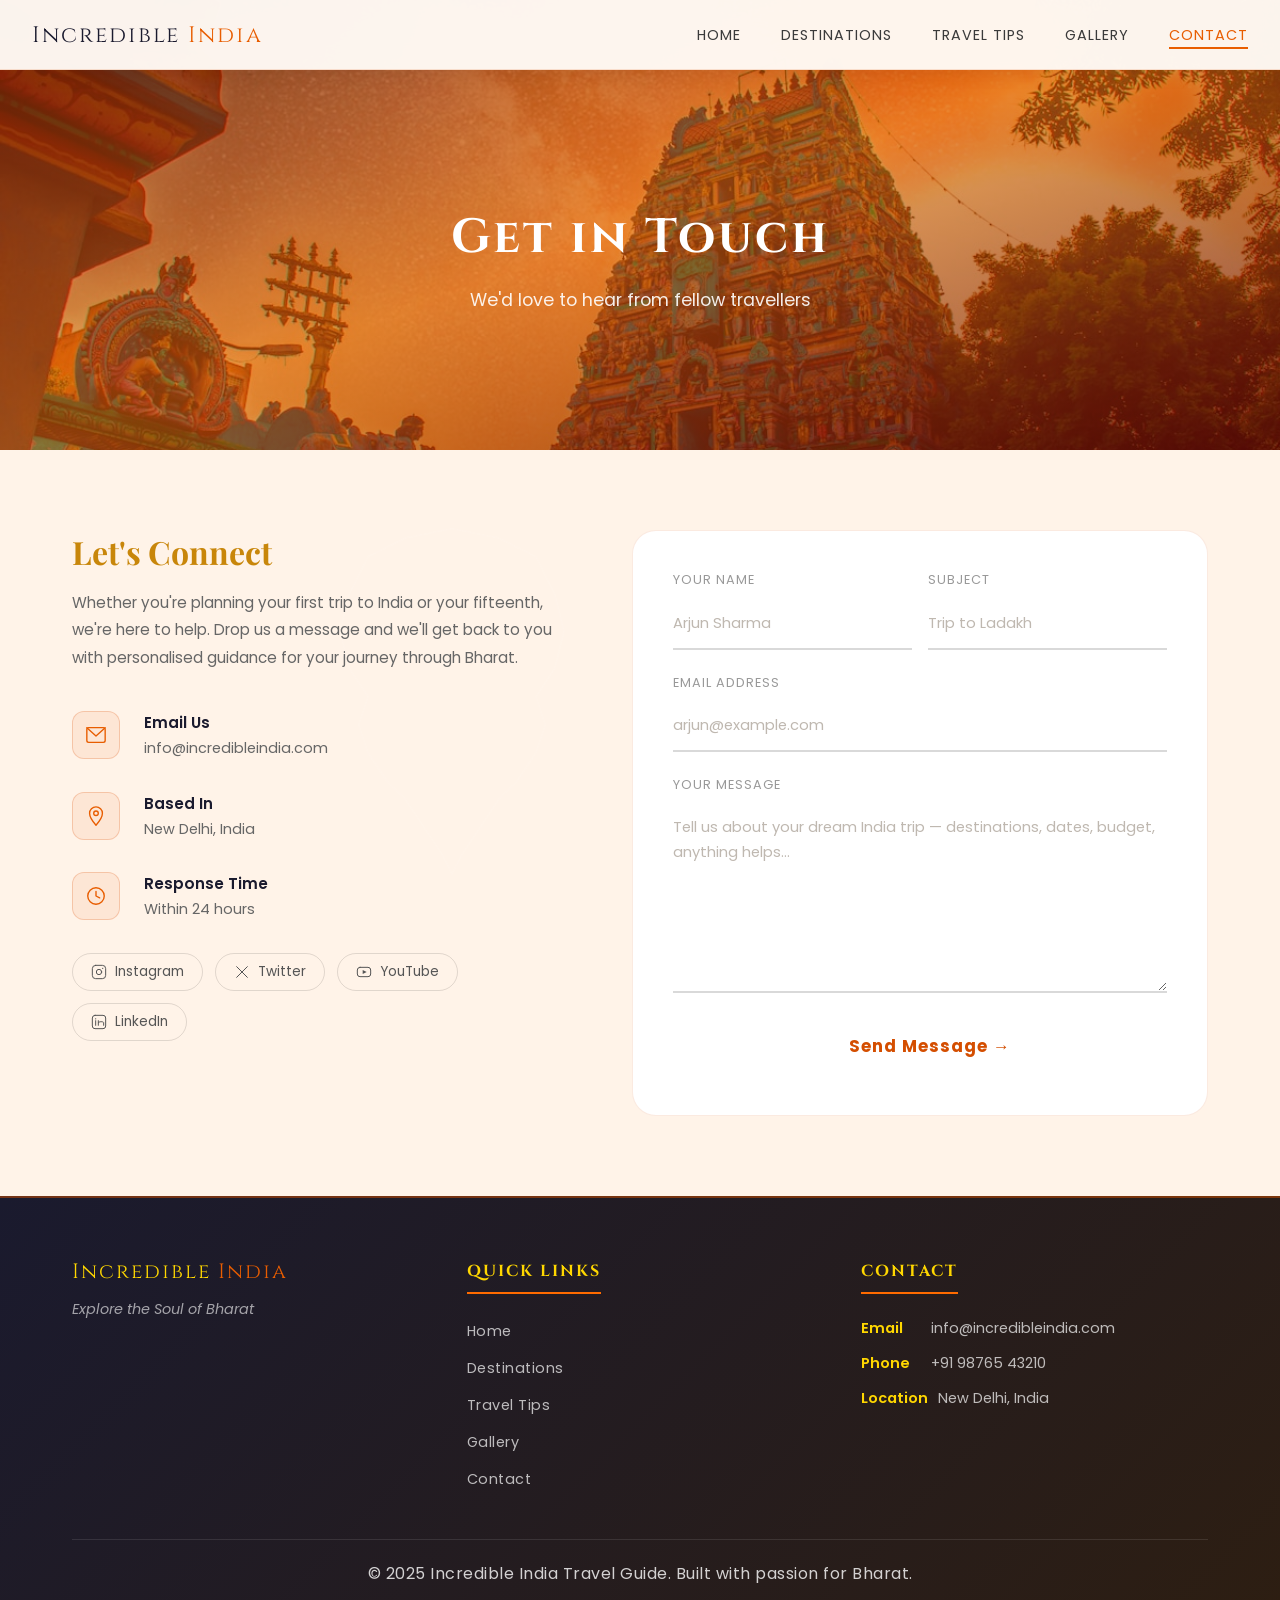
==== contact.html @ 0c3a96b6 "Incredible India travel portal — initial commit" ====
<!DOCTYPE html>
<html lang="en">
<head>
  <meta charset="UTF-8">
  <meta name="viewport" content="width=device-width, initial-scale=1.0">
  <title>Contact — Incredible India Travel Guide</title>
  <meta name="description" content="Contact us to plan your India trip.">
  <link rel="stylesheet" href="css/style.css">
</head>
<body>

<nav class="navbar">
  <div class="logo">Incredible <span class="logo-accent">India</span></div>
  <ul class="nav-links" id="nav-links">
    <li><a href="index.html">Home</a></li>
    <li><a href="destinations.html">Destinations</a></li>
    <li><a href="travel-tips.html">Travel Tips</a></li>
    <li><a href="gallery.html">Gallery</a></li>
    <li><a href="contact.html">Contact</a></li>
  </ul>
  <div class="burger" id="burger-btn">
    <span></span><span></span><span></span>
  </div>
</nav>

<section class="page-hero">
  <div class="hero-bg"></div>
  <div class="page-hero-content">
    <h1>Get in Touch</h1>
    <p>We'd love to hear from fellow travellers</p>
  </div>
</section>

<section class="contact-section">
  <div class="container">
    <div class="contact-grid">

      <div class="contact-info">

        <svg class="india-map-bg" viewBox="0 0 300 400" xmlns="http://www.w3.org/2000/svg">
          <path d="M150,20 L200,30 L240,50 L260,90 L270,130 L260,170 L240,200
                   L250,230 L240,260 L220,290 L200,310 L180,340 L160,370
                   L150,390 L140,370 L120,340 L100,310 L80,290 L60,260
                   L50,230 L60,200 L40,170 L30,130 L40,90 L60,50 L100,30 Z"
                fill="none" stroke="white" stroke-width="1.5" stroke-linejoin="round"/>
        </svg>

        <h2>Let's Connect</h2>
        <p class="contact-intro">
          Whether you're planning your first trip to India or your fifteenth,
          we're here to help. Drop us a message and we'll get back to you
          with personalised guidance for your journey through Bharat.
        </p>

        <div class="info-block">
          <div class="info-icon">
            <svg viewBox="0 0 24 24" xmlns="http://www.w3.org/2000/svg" aria-hidden="true">
              <rect x="2" y="4" width="20" height="16" rx="2"/>
              <polyline points="2,4 12,13 22,4"/>
            </svg>
          </div>
          <div>
            <h4>Email Us</h4>
            <p>info@incredibleindia.com</p>
          </div>
        </div>

        <div class="info-block">
          <div class="info-icon">
            <svg viewBox="0 0 24 24" xmlns="http://www.w3.org/2000/svg" aria-hidden="true">
              <path d="M12 2C8.13 2 5 5.13 5 9c0 5.25 7 13 7 13s7-7.75 7-13c0-3.87-3.13-7-7-7z"/>
              <circle cx="12" cy="9" r="2.5"/>
            </svg>
          </div>
          <div>
            <h4>Based In</h4>
            <p>New Delhi, India</p>
          </div>
        </div>

        <div class="info-block">
          <div class="info-icon">
            <svg viewBox="0 0 24 24" xmlns="http://www.w3.org/2000/svg" aria-hidden="true">
              <circle cx="12" cy="12" r="9"/>
              <polyline points="12,7 12,12 16,14"/>
            </svg>
          </div>
          <div>
            <h4>Response Time</h4>
            <p>Within 24 hours</p>
          </div>
        </div>

        <div class="social-row">
          <a href="#" class="social-pill" aria-label="Instagram">
            <svg viewBox="0 0 24 24" xmlns="http://www.w3.org/2000/svg" width="16" height="16">
              <rect x="2" y="2" width="20" height="20" rx="5" ry="5"/>
              <circle cx="12" cy="12" r="4"/>
              <circle cx="17.5" cy="6.5" r="1" fill="currentColor" stroke="none"/>
            </svg>
            Instagram
          </a>
          <a href="#" class="social-pill" aria-label="Twitter">
            <svg viewBox="0 0 24 24" xmlns="http://www.w3.org/2000/svg" width="16" height="16">
              <path d="M4 4l16 16M20 4L4 20"/>
            </svg>
            Twitter
          </a>
          <a href="#" class="social-pill" aria-label="YouTube">
            <svg viewBox="0 0 24 24" xmlns="http://www.w3.org/2000/svg" width="16" height="16">
              <rect x="2" y="5" width="20" height="14" rx="4"/>
              <polygon points="10,9 16,12 10,15" fill="currentColor" stroke="none"/>
            </svg>
            YouTube
          </a>
          <a href="#" class="social-pill" aria-label="LinkedIn">
            <svg viewBox="0 0 24 24" xmlns="http://www.w3.org/2000/svg" width="16" height="16">
              <rect x="2" y="2" width="20" height="20" rx="4"/>
              <line x1="7" y1="10" x2="7" y2="17"/>
              <line x1="7" y1="7" x2="7" y2="7.5"/>
              <path d="M11 10v7M11 13c0-2 8-2 8 0v4"/>
            </svg>
            LinkedIn
          </a>
        </div>
      </div>

      <div class="contact-form-wrap">
        <form id="contact-form">

          <div class="form-row">
            <div class="form-group">
              <label for="name">Your Name</label>
              <input type="text" id="name" name="name" placeholder="Arjun Sharma">
            </div>
            <div class="form-group">
              <label for="subject">Subject</label>
              <input type="text" id="subject" name="subject" placeholder="Trip to Ladakh">
            </div>
          </div>

          <div class="form-group">
            <label for="email">Email Address</label>
            <input type="email" id="email" name="email" placeholder="arjun@example.com">
          </div>

          <div class="form-group">
            <label for="message">Your Message</label>
            <textarea id="message" name="message" rows="6"
              placeholder="Tell us about your dream India trip — destinations, dates, budget, anything helps..."></textarea>
          </div>

          <button type="submit" class="btn btn-primary btn-submit" id="submit-btn">
            Send Message →
          </button>

          <div class="form-success" id="form-success">
            Your message has been sent! We'll reply within 24 hours.
          </div>
          <div class="form-error" id="form-error">
            Please fill all fields with valid information.
          </div>

        </form>
      </div>

    </div>
  </div>
</section>

<footer class="footer">
  <div class="container">
    <div class="footer-grid">
      <div class="footer-col">
        <div class="footer-logo">Incredible <span class="logo-accent">India</span></div>
        <p class="footer-tagline">Explore the Soul of Bharat</p>
        <div class="social-icons">
          <a href="#" aria-label="Facebook"></a>
          <a href="#" aria-label="Instagram"></a>
          <a href="#" aria-label="Twitter"></a>
        </div>
      </div>
      <div class="footer-col">
        <h4>Quick Links</h4>
        <ul class="footer-links">
          <li><a href="index.html">Home</a></li>
          <li><a href="destinations.html">Destinations</a></li>
          <li><a href="travel-tips.html">Travel Tips</a></li>
          <li><a href="gallery.html">Gallery</a></li>
          <li><a href="contact.html">Contact</a></li>
        </ul>
      </div>
      <div class="footer-col">
        <h4>Contact</h4>
        <div class="contact-item"><span class="contact-label">Email</span><span>info@incredibleindia.com</span></div>
        <div class="contact-item"><span class="contact-label">Phone</span><span>+91 98765 43210</span></div>
        <div class="contact-item"><span class="contact-label">Location</span><span>New Delhi, India</span></div>
      </div>
    </div>
    <div class="footer-bottom">
      <p>© 2025 Incredible India Travel Guide. Built with passion for Bharat.</p>
    </div>
  </div>
</footer>

<script src="js/script.js"></script>
</body>
</html>
---- css/style.css ----
﻿@import url('https://fonts.googleapis.com/css2?family=Cinzel:wght@400;600;700;900&family=Playfair+Display:ital,wght@0,400;0,600;0,700;1,400;1,600&family=Poppins:ital,wght@0,300;0,400;0,500;0,600;0,700;1,300;1,400&display=swap');

:root {
  --saffron: #FF6B00;
  --deep-saffron: #E55A00;
  --india-green: #138808;
  --navy: #000080;
  --gold: #FFD700;
  --cream: #FFF8F0;
  --charcoal: #1a1a2e;
  --glass: rgba(255, 255, 255, 0.08);
  --shadow: 0 8px 32px rgba(0, 0, 0, 0.3);
  --transition: all 0.4s cubic-bezier(0.175, 0.885, 0.32, 1.275);
}

*,
*::before,
*::after {
  margin: 0;
  padding: 0;
  box-sizing: border-box;
}

body {
  background-color: var(--charcoal);
  color: var(--cream);
  font-family: 'Poppins', sans-serif;
}

h1 {
  font-family: 'Cinzel', serif;
  font-size: 3.5rem;
  color: var(--gold);
  letter-spacing: 3px;
}

h2 {
  font-family: 'Playfair Display', serif;
  font-size: 2.5rem;
  color: var(--cream);
}

h3 {
  font-family: 'Poppins', sans-serif;
  font-size: 1.5rem;
  color: var(--saffron);
}

p {
  font-family: 'Poppins', sans-serif;
  font-size: 1rem;
  line-height: 1.8;
  color: rgba(255, 255, 255, 0.8);
}

a {
  text-decoration: none;
  color: inherit;
}

.container {
  max-width: 1200px;
  margin: 0 auto;
  padding: 0 2rem;
}

.section-padding {
  padding: 80px 0;
}

.text-center {
  text-align: center;
}

.text-gold {
  color: var(--gold);
}

.text-saffron {
  color: var(--saffron);
}

.navbar {
  position: fixed;
  top: 0;
  width: 100%;
  z-index: 1000;
  height: 70px;
  display: flex;
  justify-content: space-between;
  align-items: center;
  padding: 0 2rem;
  background: rgba(10, 10, 30, 0.95);
  backdrop-filter: blur(20px);
  -webkit-backdrop-filter: blur(20px);
  border-bottom: 1px solid rgba(255, 215, 0, 0.2);
}

.logo {
  font-family: 'Cinzel', serif;
  font-size: 1.4rem;
  color: var(--gold);
  cursor: pointer;
  user-select: none;
  letter-spacing: 2px;
}

.logo-accent {
  color: var(--saffron);
}

.nav-links {
  display: flex;
  gap: 2.5rem;
  list-style: none;
}

.nav-links a {
  font-family: 'Poppins', sans-serif;
  font-size: 0.9rem;
  letter-spacing: 1px;
  text-transform: uppercase;
  color: var(--cream);
  position: relative;
  padding-bottom: 4px;
  transition: var(--transition);
}

.nav-links a::after {
  content: '';
  position: absolute;
  bottom: 0;
  left: 0;
  width: 0;
  height: 2px;
  background: var(--saffron);
  transition: width 0.3s ease;
}

.nav-links a:hover {
  color: var(--saffron);
}

.nav-links a:hover::after {
  width: 100%;
}

.burger {
  display: none;
  flex-direction: column;
  cursor: pointer;
}

.burger span {
  display: block;
  width: 25px;
  height: 2px;
  background: var(--cream);
  margin: 5px 0;
  transition: 0.3s ease;
  border-radius: 2px;
}

@media (max-width: 768px) {
  .burger {
    display: flex;
  }

  .nav-links {
    position: fixed;
    top: 70px;
    left: 0;
    width: 100%;
    flex-direction: column;
    align-items: center;
    gap: 0;
    background: rgba(10, 10, 30, 0.98);
    backdrop-filter: blur(20px);
    -webkit-backdrop-filter: blur(20px);
    max-height: 0;
    overflow: hidden;
    transition: max-height 0.4s ease;
  }

  .nav-links.open {
    max-height: 400px;
  }

  .nav-links li {
    width: 100%;
    text-align: center;
  }

  .nav-links a {
    display: block;
    padding: 1rem 2rem;
    border-bottom: 1px solid rgba(255, 215, 0, 0.1);
  }

  .nav-links a::after {
    display: none;
  }

.burger.active span:nth-child(1) {
    transform: translateY(7px) rotate(45deg);
  }

  .burger.active span:nth-child(2) {
    opacity: 0;
  }

  .burger.active span:nth-child(3) {
    transform: translateY(-7px) rotate(-45deg);
  }
}

.footer {
  background: linear-gradient(135deg, #0a0a1e 0%, #1a1a2e 100%);
  border-top: 2px solid rgba(255, 215, 0, 0.3);
  padding: 60px 0 20px;
}

.footer-grid {
  display: grid;
  grid-template-columns: repeat(3, 1fr);
  gap: 3rem;
  margin-bottom: 3rem;
}

.footer-col h4 {
  font-family: 'Cinzel', serif;
  font-size: 1rem;
  color: var(--gold);
  letter-spacing: 2px;
  text-transform: uppercase;
  margin-bottom: 1.5rem;
  position: relative;
  padding-bottom: 0.75rem;
  display: inline-block;
}

.footer-col h4::after {
  content: '';
  position: absolute;
  bottom: 0;
  left: 0;
  width: 100%;
  height: 2px;
  background: var(--saffron);
}

.footer-logo {
  font-family: 'Cinzel', serif;
  font-size: 1.3rem;
  color: var(--gold);
  letter-spacing: 2px;
  margin-bottom: 0.75rem;
}

.footer-logo .logo-accent {
  color: var(--saffron);
}

.footer-tagline {
  font-size: 0.9rem;
  color: rgba(255, 255, 255, 0.6);
  font-style: italic;
  margin-bottom: 1.5rem;
  line-height: 1.6;
}

.social-icons {
  display: flex;
  align-items: center;
  gap: 0;
}

.social-icons a {
  font-size: 2rem;
  color: var(--cream);
  margin-right: 1rem;
  display: inline-block;
  transition: var(--transition);
  line-height: 1;
}

.social-icons a:hover {
  color: var(--saffron);
  transform: scale(1.2);
}

.footer-links {
  list-style: none;
  display: flex;
  flex-direction: column;
  gap: 0.75rem;
}

.footer-links a {
  font-size: 0.9rem;
  color: rgba(255, 255, 255, 0.7);
  letter-spacing: 0.5px;
  transition: color 0.3s ease, padding-left 0.3s ease;
  display: inline-block;
}

.footer-links a:hover {
  color: var(--saffron);
  padding-left: 6px;
}

.contact-item {
  display: flex;
  align-items: flex-start;
  gap: 0.6rem;
  margin-bottom: 0.85rem;
  font-size: 0.9rem;
  color: rgba(255, 255, 255, 0.7);
  line-height: 1.5;
}

.contact-label {
  font-weight: 600;
  color: var(--gold);
  min-width: 60px;
  flex-shrink: 0;
}

.footer-bottom {
  border-top: 1px solid rgba(255, 255, 255, 0.1);
  padding-top: 20px;
  text-align: center;
  color: rgba(255, 255, 255, 0.5);
  font-size: 0.85rem;
  letter-spacing: 0.5px;
}

@media (max-width: 768px) {
  .footer-grid {
    grid-template-columns: 1fr;
    gap: 2rem;
  }

  .footer-col h4::after {
    width: 40px;
  }
}

.hero {
  height: 100vh;
  position: relative;
  overflow: hidden;
  display: flex;
  align-items: center;
  justify-content: center;
}

.hero-bg {
  position: absolute;
  inset: 0;
  background: linear-gradient(-45deg, #0f0c29, #302b63, #1a0a00, #24243e);
  background-size: 400% 400%;
  animation: gradientShift 15s ease infinite;
}

@keyframes gradientShift {
  0%   { background-position: 0% 50%; }
  50%  { background-position: 100% 50%; }
  100% { background-position: 0% 50%; }
}

.particles-container {
  position: absolute;
  inset: 0;
  pointer-events: none;
}

.particle {
  position: absolute;
  width: 2px;
  height: 2px;
  background: var(--gold);
  border-radius: 50%;
  opacity: 0.6;
  animation: floatParticle 6s ease-in-out infinite;
}

@keyframes floatParticle {
  0%,  100% { transform: translateY(0);     opacity: 0.6; }
  50%        { transform: translateY(-30px); opacity: 1;   }
}

.particle:nth-child(1)  { top: 8%;  left: 12%;  animation-delay: 0s;    }
.particle:nth-child(2)  { top: 15%; left: 78%;  animation-delay: 0.25s; }
.particle:nth-child(3)  { top: 22%; left: 34%;  animation-delay: 0.5s;  }
.particle:nth-child(4)  { top: 30%; left: 91%;  animation-delay: 0.75s; }
.particle:nth-child(5)  { top: 38%; left: 55%;  animation-delay: 1s;    }
.particle:nth-child(6)  { top: 45%; left: 5%;   animation-delay: 1.25s; }
.particle:nth-child(7)  { top: 52%; left: 67%;  animation-delay: 1.5s;  }
.particle:nth-child(8)  { top: 60%; left: 23%;  animation-delay: 1.75s; }
.particle:nth-child(9)  { top: 68%; left: 84%;  animation-delay: 2s;    }
.particle:nth-child(10) { top: 75%; left: 42%;  animation-delay: 2.25s; }
.particle:nth-child(11) { top: 83%; left: 9%;   animation-delay: 2.5s;  }
.particle:nth-child(12) { top: 90%; left: 60%;  animation-delay: 2.75s; }
.particle:nth-child(13) { top: 5%;  left: 47%;  animation-delay: 3s;    }
.particle:nth-child(14) { top: 18%; left: 95%;  animation-delay: 3.25s; }
.particle:nth-child(15) { top: 28%; left: 17%;  animation-delay: 3.5s;  }
.particle:nth-child(16) { top: 40%; left: 73%;  animation-delay: 3.75s; }
.particle:nth-child(17) { top: 55%; left: 38%;  animation-delay: 4s;    }
.particle:nth-child(18) { top: 63%; left: 2%;   animation-delay: 4.25s; }
.particle:nth-child(19) { top: 72%; left: 88%;  animation-delay: 4.5s;  }
.particle:nth-child(20) { top: 80%; left: 50%;  animation-delay: 4.75s; }
.particle:nth-child(21) { top: 12%; left: 62%;  animation-delay: 5s;    }
.particle:nth-child(22) { top: 35%; left: 28%;  animation-delay: 5.25s; }
.particle:nth-child(23) { top: 48%; left: 82%;  animation-delay: 5.5s;  }
.particle:nth-child(24) { top: 87%; left: 31%;  animation-delay: 5.75s; }
.particle:nth-child(25) { top: 95%; left: 76%;  animation-delay: 6s;    }

.chakra-bg {
  position: absolute;
  right: -50px;
  top: 50%;
  transform: translateY(-50%);
  animation: spin 30s linear infinite;
  pointer-events: none;
}

@keyframes spin {
  from { transform: translateY(-50%) rotate(0deg);   }
  to   { transform: translateY(-50%) rotate(360deg); }
}

.hero-content {
  position: relative;
  z-index: 2;
  text-align: center;
  max-width: 800px;
  padding: 0 1.5rem;
}

.hero-label {
  display: inline-block;
  background: rgba(255, 107, 0, 0.2);
  border: 1px solid var(--saffron);
  color: var(--saffron);
  padding: 6px 20px;
  border-radius: 50px;
  font-size: 0.85rem;
  letter-spacing: 3px;
  text-transform: uppercase;
  margin-bottom: 1.5rem;
}

.hero-content h1 {
  font-size: 4.5rem;
  font-family: 'Cinzel', serif;
  line-height: 1.2;
  margin-bottom: 1.5rem;
  color: var(--gold);
}

.hero-content h1 span {
  color: var(--saffron);
  text-shadow: 0 0 30px rgba(255, 107, 0, 0.5);
}

.hero-content p {
  font-size: 1.2rem;
  color: rgba(255, 255, 255, 0.8);
  max-width: 550px;
  margin: 0 auto 2.5rem;
  line-height: 1.8;
}

.btn {
  display: inline-block;
  padding: 14px 36px;
  border-radius: 50px;
  font-size: 1rem;
  font-family: 'Poppins', sans-serif;
  font-weight: 600;
  letter-spacing: 1px;
  transition: var(--transition);
  cursor: pointer;
  text-decoration: none;
  margin: 0 10px;
}

.btn-primary {
  background: linear-gradient(135deg, #FF6B00, #E55A00);
  color: #fff;
  border: none;
}

.btn-primary:hover {
  transform: translateY(-3px);
  box-shadow: 0 15px 40px rgba(255, 107, 0, 0.4);
  color: #fff;
}

.btn-outline {
  background: transparent;
  color: var(--gold);
  border: 2px solid var(--gold);
}

.btn-outline:hover {
  background: var(--gold);
  color: var(--charcoal);
  transform: translateY(-3px);
}

.hero-stats {
  display: flex;
  gap: 3rem;
  justify-content: center;
  margin-top: 3rem;
  padding-top: 2rem;
  border-top: 1px solid rgba(255, 255, 255, 0.15);
}

.stat-item {
  text-align: center;
}

.stat-number {
  font-size: 2rem;
  font-family: 'Cinzel', serif;
  color: var(--gold);
  display: block;
  line-height: 1;
  margin-bottom: 0.4rem;
}

.stat-label {
  font-size: 0.8rem;
  text-transform: uppercase;
  letter-spacing: 2px;
  color: rgba(255, 255, 255, 0.6);
}

@media (max-width: 768px) {
  .hero-content h1 {
    font-size: 2.8rem;
  }

  .hero-content p {
    font-size: 1rem;
  }

  .hero-stats {
    gap: 1.5rem;
  }

  .stat-number {
    font-size: 1.5rem;
  }

  .btn {
    padding: 12px 24px;
    font-size: 0.9rem;
    margin: 6px 6px;
  }

  .chakra-bg {
    right: -120px;
    opacity: 0.07;
  }
}

.destinations-preview {
  padding: 80px 0;
}

.section-header {
  text-align: center;
}

.section-tag {
  display: inline-block;
  font-size: 0.8rem;
  text-transform: uppercase;
  letter-spacing: 3px;
  color: var(--saffron);
  border-bottom: 2px solid var(--saffron);
  padding-bottom: 4px;
  margin-bottom: 1rem;
}

.section-header h2 {
  font-family: 'Playfair Display', serif;
  font-size: 3rem;
  color: var(--gold);
  margin-bottom: 1rem;
}

.section-header p {
  max-width: 500px;
  margin: 0 auto;
  color: rgba(255, 255, 255, 0.7);
  font-size: 1rem;
  line-height: 1.8;
}

.cards-grid {
  display: grid;
  grid-template-columns: repeat(auto-fit, minmax(320px, 1fr));
  gap: 2rem;
  margin-top: 4rem;
}

.dest-card {
  border-radius: 20px;
  overflow: hidden;
  background: rgba(255, 255, 255, 0.05);
  border: 1px solid rgba(255, 255, 255, 0.1);
  transition: var(--transition);
  cursor: pointer;
}

.dest-card:hover {
  transform: translateY(-12px);
}

.card-jaipur:hover   { box-shadow: 0 25px 60px rgba(168, 85, 247, 0.30); }
.card-goa:hover      { box-shadow: 0 25px 60px rgba(0, 147, 233, 0.30);  }
.card-varanasi:hover { box-shadow: 0 25px 60px rgba(248, 151, 30, 0.35); }
.card-kerala:hover   { box-shadow: 0 25px 60px rgba(17, 153, 142, 0.30); }
.card-ladakh:hover   { box-shadow: 0 25px 60px rgba(142, 84, 233, 0.30); }
.card-rishikesh:hover{ box-shadow: 0 25px 60px rgba(56, 239, 125, 0.25); }
.card-hampi:hover    { box-shadow: 0 25px 60px rgba(201, 75, 75, 0.30);  }
.card-kutch:hover    { box-shadow: 0 25px 60px rgba(201, 214, 255, 0.20);}
.card-andaman:hover  { box-shadow: 0 25px 60px rgba(0, 180, 219, 0.30);  }
.card-meghalaya:hover{ box-shadow: 0 25px 60px rgba(137, 247, 254, 0.25);}

.card-art {
  height: 220px;
  position: relative;
  overflow: hidden;
}

.card-jaipur   .card-art { background: linear-gradient(135deg, #ff9a9e, #fad0c4, #a855f7); }
.card-goa      .card-art { background: linear-gradient(135deg, #0093E9, #80D0C7, #00c6ff); }
.card-varanasi .card-art { background: linear-gradient(135deg, #f7971e, #ffd200, #e85d04); }
.card-kerala   .card-art { background: linear-gradient(135deg, #134e5e, #71b280, #11998e); }
.card-ladakh   .card-art { background: linear-gradient(135deg, #4776E6, #8E54E9, #a8edea); }
.card-rishikesh .card-art{ background: linear-gradient(135deg, #11998e, #38ef7d, #1a6b3a); }
.card-hampi    .card-art { background: linear-gradient(135deg, #c94b4b, #4b134f, #e07b39); }
.card-kutch    .card-art { background: linear-gradient(135deg, #e0e0e0, #c9d6ff, #e2e2e2); }
.card-andaman  .card-art { background: linear-gradient(135deg, #00b4db, #0083b0, #48c6ef); }
.card-meghalaya .card-art{ background: linear-gradient(135deg, #4ca1af, #2c3e50, #89f7fe); }

.card-art::before {
  content: '';
  position: absolute;
  bottom: 0;
  left: 0;
  right: 0;
  height: 60px;
  background: rgba(10, 10, 30, 1);
  clip-path: polygon(
    0 60%, 15% 30%, 30% 50%, 45% 20%,
    60% 45%, 75% 15%, 90% 40%, 100% 20%,
    100% 100%, 0 100%
  );
}

.card-info {
  padding: 1.5rem;
}

.card-info h3 {
  font-family: 'Poppins', sans-serif;
  font-size: 1.3rem;
  font-weight: 700;
  color: var(--cream);
  margin-bottom: 0.5rem;
}

.card-info p {
  font-size: 0.9rem;
  color: rgba(255, 255, 255, 0.65);
  line-height: 1.6;
  margin-bottom: 1rem;
}

.card-link {
  color: var(--saffron);
  font-size: 0.9rem;
  font-weight: 600;
  letter-spacing: 1px;
  display: inline-flex;
  align-items: center;
  gap: 5px;
  transition: gap 0.3s ease;
}

.card-link span {
  display: inline-block;
  transition: transform 0.3s ease;
}

.card-link:hover span {
  transform: translateX(5px);
}

.card-link:hover {
  color: var(--gold);
}

@media (max-width: 768px) {
  .section-header h2 {
    font-size: 2.2rem;
  }

  .cards-grid {
    grid-template-columns: 1fr;
  }
}

.quote-section {
  padding: 80px 0;
  background: linear-gradient(135deg, rgba(255, 107, 0, 0.1), rgba(0, 0, 0, 0));
  border-left: 4px solid var(--saffron);
}

.quote-section blockquote {
  font-family: 'Playfair Display', serif;
  font-style: italic;
  font-size: 2rem;
  color: var(--cream);
  max-width: 750px;
  margin: 0 auto;
  line-height: 1.7;
  text-align: center;
}

.quote-section cite {
  display: block;
  margin-top: 1.5rem;
  color: var(--gold);
  font-size: 1rem;
  letter-spacing: 2px;
  font-style: normal;
  text-align: center;
}

@media (max-width: 768px) {
  .quote-section blockquote {
    font-size: 1.4rem;
  }
}

.page-hero {
  height: 50vh;
  position: relative;
  overflow: hidden;
  display: flex;
  align-items: center;
  justify-content: center;
  text-align: center;
  padding-top: 70px;
}

.page-hero-content {
  position: relative;
  z-index: 2;
  padding: 0 1.5rem;
}

.page-hero h1 {
  font-family: 'Cinzel', serif;
  font-size: 3rem;
  color: var(--gold);
  letter-spacing: 3px;
  margin-bottom: 0;
}

.page-hero p {
  font-size: 1.1rem;
  color: rgba(255, 255, 255, 0.75);
  margin-top: 1rem;
  line-height: 1.7;
}

.destinations-main {
  padding: 80px 0;
}

.dest-block {
  display: grid;
  grid-template-columns: 1fr 1fr;
  gap: 4rem;
  align-items: center;
  margin-bottom: 6rem;
  padding-bottom: 6rem;
  border-bottom: 1px solid rgba(255, 255, 255, 0.08);
}

.dest-block:last-child {
  border-bottom: none;
  margin-bottom: 0;
}

.dest-block--reverse {
  direction: rtl;
}

.dest-block--reverse > * {
  direction: ltr;
}

.dest-visual {
  height: 450px;
  border-radius: 20px;
  overflow: hidden;
  position: relative;
  display: flex;
  align-items: center;
  justify-content: center;
  box-shadow: var(--shadow);
}

.dest-visual.card-jaipur    { background: linear-gradient(135deg, #ff9a9e, #fad0c4, #a855f7); }
.dest-visual.card-goa       { background: linear-gradient(135deg, #0093E9, #80D0C7, #00c6ff); }
.dest-visual.card-varanasi  { background: linear-gradient(135deg, #f7971e, #ffd200, #e85d04); }
.dest-visual.card-kerala    { background: linear-gradient(135deg, #134e5e, #71b280, #11998e); }
.dest-visual.card-ladakh    { background: linear-gradient(135deg, #4776E6, #8E54E9, #a8edea); }
.dest-visual.card-rishikesh { background: linear-gradient(135deg, #11998e, #38ef7d, #1a6b3a); }
.dest-visual.card-hampi     { background: linear-gradient(135deg, #c94b4b, #4b134f, #e07b39); }
.dest-visual.card-kutch     { background: linear-gradient(135deg, #e0e0e0, #c9d6ff, #e2e2e2); }
.dest-visual.card-andaman   { background: linear-gradient(135deg, #00b4db, #0083b0, #48c6ef); }
.dest-visual.card-meghalaya { background: linear-gradient(135deg, #4ca1af, #2c3e50, #89f7fe); }

.dest-visual-inner {
  text-align: center;
  z-index: 2;
  position: relative;
}

.dest-icon {
  font-size: 5rem;
  line-height: 1;
  filter: drop-shadow(0 4px 20px rgba(0,0,0,0.4));
}

.dest-city-name {
  font-family: 'Cinzel', serif;
  font-size: 4rem;
  color: rgba(255, 255, 255, 0.15);
  letter-spacing: 8px;
  position: absolute;
  bottom: 2rem;
  left: 0;
  right: 0;
  text-align: center;
  pointer-events: none;
  line-height: 1;
}

.dest-details {
  padding: 1rem 0;
}

.dest-tag {
  display: inline-block;
  font-size: 0.75rem;
  text-transform: uppercase;
  letter-spacing: 2px;
  color: var(--saffron);
  border: 1px solid var(--saffron);
  padding: 3px 12px;
  border-radius: 50px;
  margin-bottom: 0.75rem;
}

.dest-details h2 {
  font-family: 'Playfair Display', serif;
  font-size: 2.5rem;
  color: var(--gold);
  margin-bottom: 0.25rem;
  line-height: 1.2;
}

.dest-tagline {
  font-family: 'Cinzel', serif;
  font-size: 1.2rem;
  color: rgba(255, 255, 255, 0.6);
  margin-bottom: 2rem;
  letter-spacing: 1px;
}

.dest-meta {
  display: flex;
  gap: 2rem;
  margin-bottom: 2rem;
  padding: 1.5rem;
  background: var(--glass);
  border-radius: 12px;
  border: 1px solid rgba(255, 255, 255, 0.1);
  backdrop-filter: blur(10px);
}

.meta-item {
  display: flex;
  gap: 1rem;
  align-items: center;
}

.meta-icon {
  font-size: 1.5rem;
  line-height: 1;
  flex-shrink: 0;
}

.meta-item strong {
  color: var(--gold);
  display: block;
  font-size: 0.85rem;
  letter-spacing: 1px;
  text-transform: uppercase;
  margin-bottom: 2px;
}

.meta-item div {
  font-size: 0.9rem;
  color: rgba(255, 255, 255, 0.75);
  line-height: 1.5;
}

.dest-attractions,
.dest-food {
  margin-bottom: 1.5rem;
}

.dest-attractions h4,
.dest-food h4 {
  color: var(--saffron);
  font-size: 0.85rem;
  letter-spacing: 2px;
  text-transform: uppercase;
  margin-bottom: 1rem;
  font-family: 'Poppins', sans-serif;
  font-weight: 600;
}

.dest-attractions ul {
  padding-left: 1.2rem;
  list-style: disc;
}

.dest-attractions li {
  color: rgba(255, 255, 255, 0.75);
  margin-bottom: 0.5rem;
  line-height: 1.6;
  font-size: 0.95rem;
}

.food-tags {
  display: flex;
  flex-wrap: wrap;
  gap: 0.5rem;
}

.food-tags span {
  background: rgba(255, 107, 0, 0.15);
  border: 1px solid rgba(255, 107, 0, 0.4);
  color: var(--saffron);
  padding: 4px 14px;
  border-radius: 50px;
  font-size: 0.85rem;
  font-family: 'Poppins', sans-serif;
  transition: background 0.3s ease;
}

.food-tags span:hover {
  background: rgba(255, 107, 0, 0.3);
}

.dest-story {
  margin-top: 1.5rem;
  font-style: italic;
  color: rgba(255, 255, 255, 0.7);
  line-height: 1.8;
  border-left: 3px solid var(--gold);
  padding-left: 1rem;
  font-size: 0.95rem;
}

@media (max-width: 900px) {
  .dest-block,
  .dest-block--reverse {
    grid-template-columns: 1fr;
    direction: ltr;
    gap: 2rem;
    margin-bottom: 4rem;
    padding-bottom: 4rem;
  }

  .dest-visual {
    height: 300px;
  }

  .dest-city-name {
    font-size: 2.5rem;
  }

  .dest-details h2 {
    font-size: 2rem;
  }

  .page-hero h1 {
    font-size: 2.2rem;
  }

  .dest-meta {
    flex-direction: column;
    gap: 1rem;
  }
}

.tips-section {
  padding: 80px 0;
  background: rgba(255, 255, 255, 0.02);
}

.tips-grid {
  display: grid;
  grid-template-columns: repeat(auto-fit, minmax(340px, 1fr));
  gap: 2rem;
  margin-top: 4rem;
}

.tip-card {
  background: linear-gradient(
    135deg,
    rgba(255, 255, 255, 0.05) 0%,
    rgba(255, 255, 255, 0.02) 100%
  );
  border: 1px solid rgba(255, 255, 255, 0.1);
  border-radius: 20px;
  padding: 2.5rem;
  position: relative;
  overflow: hidden;
  transition: var(--transition);
}

.tip-card::before {
  content: '';
  position: absolute;
  top: -50%;
  left: -50%;
  width: 200%;
  height: 200%;
  background: radial-gradient(
    circle at center,
    rgba(255, 107, 0, 0.06) 0%,
    transparent 60%
  );
  opacity: 0;
  transition: opacity 0.4s ease;
  pointer-events: none;
}

.tip-card:hover::before {
  opacity: 1;
}

.tip-card:hover {
  transform: translateY(-6px);
  border-color: rgba(255, 107, 0, 0.3);
  box-shadow: 0 20px 60px rgba(0, 0, 0, 0.3);
}

.tip-icon-wrap {
  width: 60px;
  height: 60px;
  background: linear-gradient(
    135deg,
    rgba(255, 107, 0, 0.2),
    rgba(255, 107, 0, 0.05)
  );
  border-radius: 16px;
  display: flex;
  align-items: center;
  justify-content: center;
  margin-bottom: 1.5rem;
  border: 1px solid rgba(255, 107, 0, 0.3);
  flex-shrink: 0;
}

.tip-icon {
  width: 30px;
  height: 30px;
  stroke: var(--saffron);
  fill: none;
  stroke-width: 1.5;
  stroke-linecap: round;
  stroke-linejoin: round;
}

.tip-card h3 {
  font-family: 'Poppins', sans-serif;
  font-size: 1.2rem;
  font-weight: 700;
  color: var(--cream);
  margin-bottom: 1.2rem;
}

.tip-list {
  padding-left: 0;
  list-style: none;
}

.tip-list li {
  color: rgba(255, 255, 255, 0.72);
  font-size: 0.92rem;
  line-height: 1.7;
  padding: 0.4rem 0 0.4rem 1.2rem;
  border-bottom: 1px solid rgba(255, 255, 255, 0.05);
  position: relative;
}

.tip-list li:last-child {
  border-bottom: none;
}

.tip-list li::before {
  content: 'â€º';
  position: absolute;
  left: 0;
  color: var(--saffron);
  font-weight: bold;
  font-size: 1.1rem;
  line-height: 1.7;
}

@media (max-width: 768px) {
  .tips-grid {
    grid-template-columns: 1fr;
  }

  .tip-card {
    padding: 1.8rem;
  }
}

.gallery-section {
  padding: 80px 0;
}

.gallery-grid {
  display: grid;
  grid-template-columns: repeat(4, 1fr);
  grid-template-rows: repeat(5, 180px);
  gap: 6px;
  margin-top: 4rem;
}

.g-panel-1  { grid-column: 1/3; grid-row: 1/3; } 
.g-panel-2  { grid-column: 3/5; grid-row: 1/2; } 
.g-panel-3  { grid-column: 3/4; grid-row: 2/3; } 
.g-panel-4  { grid-column: 4/5; grid-row: 2/3; } 
.g-panel-5  { grid-column: 1/2; grid-row: 3/5; } 
.g-panel-6  { grid-column: 2/4; grid-row: 3/4; } 
.g-panel-7  { grid-column: 4/5; grid-row: 3/5; } 
.g-panel-8  { grid-column: 2/3; grid-row: 4/5; } 
.g-panel-9  { grid-column: 3/4; grid-row: 4/5; } 
.g-panel-10 { grid-column: 1/2; grid-row: 5/6; } 
.g-panel-11 { grid-column: 2/4; grid-row: 5/6; } 
.g-panel-12 { grid-column: 4/5; grid-row: 5/6; } 

.g-panel {
  position: relative;
  overflow: hidden;
  cursor: pointer;
  border-radius: 4px;
}

.g-panel:hover .g-art {
  transform: scale(1.06);
}

.g-art {
  position: absolute;
  inset: 0;
  transition: transform 0.5s ease;
}

.g-art svg {
  position: absolute;
  inset: 0;
  width: 100%;
  height: 100%;
}

.g-art-valley-flowers  { background: linear-gradient(160deg, #a18cd1 0%, #d4a8d4 50%, #fbc2eb 100%); }
.g-art-pangong         { background: linear-gradient(180deg, #1a3a6e 0%, #2b5797 45%, #5b9bd5 50%, #8ec5fc 100%); }
.g-art-varanasi-dawn   { background: linear-gradient(160deg, #e85d04 0%, #f7971e 50%, #ffd200 100%); }
.g-art-rann-moon       { background: linear-gradient(180deg, #2d2a4a 0%, #6b638a 40%, #c9c4e0 80%, #f0eef8 100%); }
.g-art-kerala-backwaters { background: linear-gradient(180deg, #134e5e 0%, #1d7a5a 50%, #11998e 100%); }
.g-art-hampi-ruins     { background: linear-gradient(160deg, #c94b4b 0%, #a0522d 50%, #e07b39 100%); }
.g-art-spiti-cold      { background: linear-gradient(180deg, #c9d6e3 0%, #8fa8c8 50%, #e8eef5 100%); }
.g-art-sundarbans      { background: linear-gradient(160deg, #0d3d1f 0%, #1a6b3a 60%, #134e5e 100%); }
.g-art-meghalaya-falls { background: linear-gradient(180deg, #4a5568 0%, #718096 40%, #1a6b5a 70%, #0d6e6e 100%); }
.g-art-andaman-sea     { background: linear-gradient(180deg, #0083b0 0%, #00b4db 40%, #48c6ef 70%, #a8edea 100%); }
.g-art-rajasthan-dunes { background: linear-gradient(160deg, #f7971e 0%, #ffd200 50%, #e8a020 100%); }
.g-art-rishikesh-river { background: linear-gradient(180deg, #1a6b3a 0%, #2d8a50 45%, #4fc3f7 55%, #b3e5fc 100%); }

.g-caption {
  position: absolute;
  bottom: 0;
  left: 0;
  right: 0;
  background: linear-gradient(to top, rgba(0,0,0,0.85) 0%, transparent 100%);
  padding: 1.5rem 1rem 1rem;
  transform: translateY(100%);
  transition: transform 0.4s ease;
}

.g-panel:hover .g-caption {
  transform: translateY(0);
}

.g-caption h4 {
  color: #fff;
  font-family: 'Poppins', sans-serif;
  font-size: 0.9rem;
  font-weight: 700;
  margin-bottom: 2px;
}

.g-caption p {
  color: rgba(255,255,255,0.75);
  font-size: 0.78rem;
  font-style: italic;
  margin: 0;
}

@media (max-width: 900px) {
  .gallery-grid {
    grid-template-columns: repeat(2, 1fr);
    grid-template-rows: repeat(8, 200px);
  }
  .g-panel-1  { grid-column: 1/3; grid-row: 1/3; }
  .g-panel-2  { grid-column: 1/2; grid-row: 3/4; }
  .g-panel-3  { grid-column: 2/3; grid-row: 3/4; }
  .g-panel-4  { grid-column: 1/2; grid-row: 4/5; }
  .g-panel-5  { grid-column: 2/3; grid-row: 4/5; }
  .g-panel-6  { grid-column: 1/3; grid-row: 5/6; }
  .g-panel-7  { grid-column: 1/2; grid-row: 6/7; }
  .g-panel-8  { grid-column: 2/3; grid-row: 6/7; }
  .g-panel-9  { grid-column: 1/2; grid-row: 7/8; }
  .g-panel-10 { grid-column: 2/3; grid-row: 7/8; }
  .g-panel-11 { grid-column: 1/3; grid-row: 8/9; }
  .g-panel-12 { grid-column: 1/3; grid-row: 9/10; }

  .gallery-grid {
    grid-template-rows: repeat(9, 180px);
  }

  .g-caption {
    transform: translateY(0);
  }
}

@media (max-width: 480px) {
  .gallery-grid {
    grid-template-columns: 1fr;
    grid-template-rows: unset;
  }
  .g-panel,
  .g-panel-1, .g-panel-2, .g-panel-3, .g-panel-4,
  .g-panel-5, .g-panel-6, .g-panel-7, .g-panel-8,
  .g-panel-9, .g-panel-10,.g-panel-11,.g-panel-12 {
    grid-column: 1/2;
    grid-row: unset;
    height: 200px;
  }
}

.contact-section {
  padding: 80px 0;
}

.contact-grid {
  display: grid;
  grid-template-columns: 1fr 1.2fr;
  gap: 5rem;
  align-items: start;
}

.contact-info {
  position: relative;
}

.india-map-bg {
  position: absolute;
  top: -20px;
  right: -40px;
  width: 280px;
  height: auto;
  opacity: 0.07;
  pointer-events: none;
  z-index: 0;
}

.contact-info h2 {
  font-family: 'Playfair Display', serif;
  font-size: 2rem;
  color: var(--gold);
  margin-bottom: 1rem;
  position: relative;
  z-index: 1;
}

.contact-intro {
  color: rgba(255, 255, 255, 0.65);
  font-size: 0.95rem;
  line-height: 1.8;
  margin-bottom: 2.5rem;
  position: relative;
  z-index: 1;
}

.info-block {
  display: flex;
  gap: 1.5rem;
  align-items: flex-start;
  margin-bottom: 2rem;
  position: relative;
  z-index: 1;
}

.info-icon {
  width: 48px;
  height: 48px;
  flex-shrink: 0;
  background: rgba(255, 107, 0, 0.1);
  border-radius: 12px;
  display: flex;
  align-items: center;
  justify-content: center;
  border: 1px solid rgba(255, 107, 0, 0.3);
}

.info-icon svg {
  width: 22px;
  height: 22px;
  stroke: var(--saffron);
  fill: none;
  stroke-width: 1.5;
  stroke-linecap: round;
  stroke-linejoin: round;
}

.info-block h4 {
  color: var(--cream);
  font-size: 0.95rem;
  font-weight: 600;
  margin-bottom: 4px;
  font-family: 'Poppins', sans-serif;
}

.info-block p {
  color: rgba(255, 255, 255, 0.65);
  font-size: 0.9rem;
  line-height: 1.5;
  margin: 0;
}

.social-row {
  display: flex;
  flex-wrap: wrap;
  gap: 0.75rem;
  margin-top: 2rem;
  position: relative;
  z-index: 1;
}

.social-pill {
  display: flex;
  align-items: center;
  gap: 8px;
  padding: 8px 18px;
  border-radius: 50px;
  border: 1px solid rgba(255, 255, 255, 0.15);
  color: rgba(255, 255, 255, 0.7);
  font-size: 0.85rem;
  font-family: 'Poppins', sans-serif;
  transition: border-color 0.3s ease, color 0.3s ease, background 0.3s ease;
}

.social-pill svg {
  width: 16px;
  height: 16px;
  stroke: currentColor;
  fill: none;
  stroke-width: 1.5;
  stroke-linecap: round;
  stroke-linejoin: round;
  flex-shrink: 0;
}

.social-pill:hover {
  border-color: var(--saffron);
  color: var(--saffron);
  background: rgba(255, 107, 0, 0.08);
}

.contact-form-wrap {
  background: rgba(255, 255, 255, 0.04);
  border: 1px solid rgba(255, 255, 255, 0.1);
  border-radius: 24px;
  padding: 2.5rem;
}

.form-row {
  display: flex;
  gap: 1rem;
}

.form-row .form-group {
  flex: 1;
}

.form-group {
  display: flex;
  flex-direction: column;
  margin-bottom: 1.5rem;
}

.form-group label {
  color: rgba(255, 255, 255, 0.6);
  font-size: 0.8rem;
  letter-spacing: 1px;
  text-transform: uppercase;
  margin-bottom: 0.5rem;
  font-family: 'Poppins', sans-serif;
}

.form-group input,
.form-group textarea {
  background: rgba(255, 255, 255, 0.05);
  border: none;
  border-bottom: 2px solid rgba(255, 255, 255, 0.15);
  color: var(--cream);
  font-family: 'Poppins', sans-serif;
  font-size: 1rem;
  padding: 0.8rem 0;
  width: 100%;
  outline: none;
  transition: border-color 0.3s ease;
  border-radius: 0;
}

.form-group input::placeholder,
.form-group textarea::placeholder {
  color: rgba(255, 255, 255, 0.25);
  font-size: 0.92rem;
}

.form-group input:focus,
.form-group textarea:focus {
  border-bottom-color: var(--saffron);
}

.form-group textarea {
  resize: vertical;
  min-height: 120px;
  line-height: 1.7;
}

.btn-submit {
  width: 100%;
  justify-content: center;
  padding: 16px;
  font-size: 1.05rem;
  margin-top: 0.5rem;
  border-radius: 12px;
  display: block;
  text-align: center;
}

.form-success,
.form-error {
  display: none;
  margin-top: 1rem;
  padding: 1rem 1.2rem;
  border-radius: 8px;
  text-align: center;
  font-size: 0.9rem;
  font-family: 'Poppins', sans-serif;
  line-height: 1.5;
}

.form-success {
  background: rgba(19, 136, 8, 0.15);
  border: 1px solid rgba(19, 136, 8, 0.4);
  color: #6fcf6f;
}

.form-error {
  background: rgba(255, 107, 0, 0.12);
  border: 1px solid rgba(255, 107, 0, 0.4);
  color: var(--saffron);
}

.form-success.visible,
.form-error.visible {
  display: block;
}

@media (max-width: 900px) {
  .contact-grid {
    grid-template-columns: 1fr;
    gap: 3rem;
  }

  .india-map-bg {
    opacity: 0.04;
    width: 200px;
  }
}

@media (max-width: 600px) {
  .form-row {
    flex-direction: column;
    gap: 0;
  }

  .contact-form-wrap {
    padding: 1.5rem;
  }
}

.navbar.scrolled {
  height: 58px;
  backdrop-filter: blur(28px);
  -webkit-backdrop-filter: blur(28px);
  background: rgba(10, 10, 30, 0.98);
  box-shadow: 0 4px 30px rgba(0, 0, 0, 0.5);
  border-bottom-color: rgba(255, 215, 0, 0.35);
}

@media (max-width: 768px) {
  .nav-links.nav-open {
    max-height: 400px;
  }

  .burger.burger-active span:nth-child(1) {
    transform: translateY(7px) rotate(45deg);
  }

  .burger.burger-active span:nth-child(2) {
    opacity: 0;
  }

  .burger.burger-active span:nth-child(3) {
    transform: translateY(-7px) rotate(-45deg);
  }
}

.nav-links a.active {
  color: var(--saffron);
}

.nav-links a.active::after {
  width: 100%;
}

.reveal {
  opacity: 0;
  transform: translateY(30px);
  transition: opacity 0.7s ease, transform 0.7s ease;
}

.revealed {
  opacity: 1;
  transform: translateY(0);
}

img {
  max-width: 100%;
  height: auto;
}

section {
  overflow-x: hidden;
}

@media (max-width: 1024px) {

.cards-grid {
    grid-template-columns: repeat(2, 1fr);
  }

.dest-block {
    grid-template-columns: 1fr;
    gap: 2rem;
  }

.dest-block--reverse {
    direction: ltr;
  }

  .dest-block--reverse > * {
    direction: ltr;
  }

.contact-grid {
    grid-template-columns: 1fr;
    gap: 3rem;
  }

.gallery-grid {
    grid-template-columns: repeat(2, 1fr);
    grid-template-rows: auto;
  }

.g-panel-1,  .g-panel-2,  .g-panel-3,
  .g-panel-4,  .g-panel-5,  .g-panel-6,
  .g-panel-7,  .g-panel-8,  .g-panel-9,
  .g-panel-10, .g-panel-11, .g-panel-12 {
    grid-column: auto;
    grid-row:    auto;
    height: 220px;
  }

.hero-content h1 {
    font-size: 3.2rem;
  }

.footer .container .footer-grid {
    grid-template-columns: 1fr 1fr;
  }
}

@media (max-width: 768px) {

.navbar {
    height: 60px;
  }

.nav-links {
    position: fixed;
    top: 60px;
    left: 0;
    right: 0;
    background: rgba(10, 10, 30, 0.98);
    backdrop-filter: blur(20px);
    -webkit-backdrop-filter: blur(20px);
    flex-direction: column;
    align-items: center;
    gap: 0;
    padding: 0;
    max-height: 0;
    overflow: hidden;
    transition: max-height 0.4s ease, padding 0.4s ease;
  }

  .nav-links.nav-open {
    max-height: 400px;
    padding: 1.5rem 0;
  }

  .nav-links li {
    width: 100%;
    text-align: center;
  }

  .nav-links a {
    display: block;
    padding: 1rem 2rem;
    font-size: 1rem;
    border-bottom: 1px solid rgba(255, 255, 255, 0.05);
  }

  .nav-links a::after {
    display: none;
  }

.burger {
    display: flex;
    flex-direction: column;
    justify-content: space-between;
    width: 24px;
    height: 18px;
    cursor: pointer;
  }

.burger.burger-active span:first-child {
    transform: rotate(45deg) translate(5px, 6px);
  }

  .burger.burger-active span:nth-child(2) {
    opacity: 0;
    transform: scaleX(0);
  }

  .burger.burger-active span:last-child {
    transform: rotate(-45deg) translate(5px, -6px);
  }

.hero-content h1 {
    font-size: 2.5rem;
  }

  .hero-stats {
    flex-direction: column;
    gap: 1.5rem;
  }

.page-hero h1 {
    font-size: 2rem;
  }

.tips-grid {
    grid-template-columns: 1fr;
  }

.dest-visual {
    height: 300px;
  }

  .dest-city-name {
    font-size: 2.5rem;
  }

.g-caption {
    transform: translateY(0);
  }
}

@media (max-width: 480px) {

.hero-content h1 {
    font-size: 2rem;
  }

.hero .btn,
  .hero-buttons .btn {
    padding: 12px 24px;
    font-size: 0.9rem;
    display: block;
    width: 100%;
    margin: 0.5rem 0;
    text-align: center;
  }

.form-row {
    flex-direction: column;
  }

.footer .container .footer-grid {
    grid-template-columns: 1fr;
  }

.gallery-grid {
    grid-template-columns: 1fr;
  }

  .g-panel-1,  .g-panel-2,  .g-panel-3,
  .g-panel-4,  .g-panel-5,  .g-panel-6,
  .g-panel-7,  .g-panel-8,  .g-panel-9,
  .g-panel-10, .g-panel-11, .g-panel-12 {
    grid-column: auto;
    grid-row:    auto;
    height: auto;
    min-height: 200px;
  }

.cards-grid {
    grid-template-columns: 1fr;
  }

.section-header h2 {
    font-size: 1.8rem;
  }

  .page-hero h1 {
    font-size: 1.8rem;
  }
}

#page-loader {
  position: fixed;
  inset: 0;
  z-index: 9999;
  background: var(--charcoal);
  display: flex;
  flex-direction: column;
  align-items: center;
  justify-content: center;
  gap: 1.5rem;
  transition: opacity 0.6s ease, visibility 0.6s ease;
}

#page-loader.loader-hide {
  opacity: 0;
  visibility: hidden;
}

#page-loader .loader-chakra {
  animation: spin 2s linear infinite;
}

#page-loader .loader-text {
  font-family: 'Cinzel', serif;
  font-size: 1.4rem;
  color: var(--gold);
  letter-spacing: 4px;
  text-transform: uppercase;
}

::-webkit-scrollbar {
  width: 6px;
}

::-webkit-scrollbar-track {
  background: #1a1a2e;
}

::-webkit-scrollbar-thumb {
  background: linear-gradient(180deg, #FF6B00, #E55A00);
  border-radius: 3px;
}

::-webkit-scrollbar-thumb:hover {
  background: linear-gradient(180deg, #FF8C00, #FF6B00);
}

* {
  scrollbar-width: thin;
  scrollbar-color: #FF6B00 #1a1a2e;
}

::selection {
  background: rgba(255, 107, 0, 0.3);
  color: #fff;
}

::-moz-selection {
  background: rgba(255, 107, 0, 0.3);
  color: #fff;
}

html {
  scroll-behavior: smooth;
}

*:focus-visible {
  outline: 2px solid #FF6B00;
  outline-offset: 3px;
  border-radius: 3px;
}

*:focus:not(:focus-visible) {
  outline: none;
}

.dest-card {
  isolation: isolate; 
}

.dest-card::after {
  content: '';
  position: absolute;
  inset: 0;
  border-radius: 20px;
  background: linear-gradient(
    105deg,
    transparent  40%,
    rgba(255, 255, 255, 0.08) 50%,
    transparent  60%
  );
  background-size: 200% 100%;
  background-position: 200% 0;
  transition: background-position 0.6s ease;
  pointer-events: none;
  z-index: 1;
}

.dest-card:hover::after {
  background-position: -200% 0;
}

.card-jaipur .card-art {
  background-image:
    linear-gradient(180deg, rgba(0,0,0,0.15) 0%, rgba(10,10,30,0.65) 100%),
    url('../images/jaipur.jpg');
  background-size: cover;
  background-position: center;
}
.card-goa .card-art {
  background-image:
    linear-gradient(180deg, rgba(0,0,0,0.10) 0%, rgba(10,10,30,0.65) 100%),
    url('../images/goa.jpg');
  background-size: cover;
  background-position: center;
}
.card-varanasi .card-art {
  background-image:
    linear-gradient(180deg, rgba(0,0,0,0.10) 0%, rgba(10,10,30,0.65) 100%),
    url('../images/varanasi.jpg');
  background-size: cover;
  background-position: center;
}
.card-kerala .card-art {
  background-image:
    linear-gradient(180deg, rgba(0,0,0,0.10) 0%, rgba(10,10,30,0.65) 100%),
    url('../images/kerala.jpg');
  background-size: cover;
  background-position: center;
}
.card-ladakh .card-art {
  background-image:
    linear-gradient(180deg, rgba(0,0,0,0.10) 0%, rgba(10,10,30,0.65) 100%),
    url('../images/ladakh.jpg');
  background-size: cover;
  background-position: center;
}
.card-rishikesh .card-art {
  background-image:
    linear-gradient(180deg, rgba(0,0,0,0.10) 0%, rgba(10,10,30,0.65) 100%),
    url('../images/rishikesh.jpg');
  background-size: cover;
  background-position: center;
}
.card-hampi .card-art {
  background-image:
    linear-gradient(180deg, rgba(0,0,0,0.10) 0%, rgba(10,10,30,0.65) 100%),
    url('../images/hampi.jpg');
  background-size: cover;
  background-position: center;
}
.card-kutch .card-art {
  background-image:
    linear-gradient(180deg, rgba(0,0,0,0.10) 0%, rgba(10,10,30,0.65) 100%),
    url('../images/kutch.jpg');
  background-size: cover;
  background-position: center;
}
.card-andaman .card-art {
  background-image:
    linear-gradient(180deg, rgba(0,0,0,0.10) 0%, rgba(10,10,30,0.65) 100%),
    url('../images/andaman.jpg');
  background-size: cover;
  background-position: center;
}
.card-meghalaya .card-art {
  background-image:
    linear-gradient(180deg, rgba(0,0,0,0.10) 0%, rgba(10,10,30,0.65) 100%),
    url('../images/meghalaya.jpg');
  background-size: cover;
  background-position: center;
}

.dest-visual.card-jaipur {
  background-image:
    linear-gradient(135deg, rgba(201,75,75,0.45) 0%, rgba(10,10,30,0.72) 100%),
    url('../images/jaipur.jpg');
  background-size: cover;
  background-position: center;
}
.dest-visual.card-goa {
  background-image:
    linear-gradient(135deg, rgba(0,147,233,0.38) 0%, rgba(10,10,30,0.72) 100%),
    url('../images/goa.jpg');
  background-size: cover;
  background-position: center;
}
.dest-visual.card-varanasi {
  background-image:
    linear-gradient(135deg, rgba(248,151,30,0.38) 0%, rgba(10,10,30,0.72) 100%),
    url('../images/varanasi.jpg');
  background-size: cover;
  background-position: center;
}
.dest-visual.card-kerala {
  background-image:
    linear-gradient(135deg, rgba(17,153,142,0.38) 0%, rgba(10,10,30,0.72) 100%),
    url('../images/kerala.jpg');
  background-size: cover;
  background-position: center;
}
.dest-visual.card-ladakh {
  background-image:
    linear-gradient(135deg, rgba(71,118,230,0.38) 0%, rgba(10,10,30,0.72) 100%),
    url('../images/ladakh.jpg');
  background-size: cover;
  background-position: center;
}
.dest-visual.card-rishikesh {
  background-image:
    linear-gradient(135deg, rgba(17,153,142,0.38) 0%, rgba(10,10,30,0.72) 100%),
    url('../images/rishikesh.jpg');
  background-size: cover;
  background-position: center;
}
.dest-visual.card-hampi {
  background-image:
    linear-gradient(135deg, rgba(201,75,75,0.38) 0%, rgba(10,10,30,0.72) 100%),
    url('../images/hampi.jpg');
  background-size: cover;
  background-position: center;
}
.dest-visual.card-kutch {
  background-image:
    linear-gradient(135deg, rgba(201,214,255,0.28) 0%, rgba(10,10,30,0.72) 100%),
    url('../images/kutch.jpg');
  background-size: cover;
  background-position: center;
}
.dest-visual.card-andaman {
  background-image:
    linear-gradient(135deg, rgba(0,180,219,0.38) 0%, rgba(10,10,30,0.72) 100%),
    url('../images/andaman.jpg');
  background-size: cover;
  background-position: center;
}
.dest-visual.card-meghalaya {
  background-image:
    linear-gradient(135deg, rgba(76,161,175,0.38) 0%, rgba(10,10,30,0.72) 100%),
    url('../images/meghalaya.jpg');
  background-size: cover;
  background-position: center;
}

.g-art-valley-flowers {
  background-image:
    linear-gradient(180deg, rgba(161,140,209,0.45) 0%, rgba(10,10,30,0.5) 100%),
    url('../images/valley.jpg');
  background-size: cover;
  background-position: center;
}
.g-art-pangong {
  background-image:
    linear-gradient(180deg, rgba(26,58,110,0.45) 0%, rgba(10,10,30,0.5) 100%),
    url('../images/pangong.jpg');
  background-size: cover;
  background-position: center;
}
.g-art-varanasi-dawn {
  background-image:
    linear-gradient(180deg, rgba(248,151,30,0.4) 0%, rgba(10,10,30,0.55) 100%),
    url('../images/varanasi.jpg');
  background-size: cover;
  background-position: center;
}
.g-art-rann-moon {
  background-image:
    linear-gradient(180deg, rgba(45,42,74,0.45) 0%, rgba(240,238,248,0.25) 100%),
    url('../images/hampi.jpg');
  background-size: cover;
  background-position: center;
}
.g-art-kerala-backwaters {
  background-image:
    linear-gradient(180deg, rgba(19,78,94,0.45) 0%, rgba(10,10,30,0.5) 100%),
    url('../images/kerala.jpg');
  background-size: cover;
  background-position: center;
}
.g-art-hampi-ruins {
  background-image:
    linear-gradient(160deg, rgba(201,75,75,0.45) 0%, rgba(10,10,30,0.55) 100%),
    url('../images/hampi.jpg');
  background-size: cover;
  background-position: center;
}
.g-art-spiti-cold {
  background-image:
    linear-gradient(180deg, rgba(201,214,227,0.4) 0%, rgba(10,10,30,0.55) 100%),
    url('../images/ladakh.jpg');
  background-size: cover;
  background-position: center;
}
.g-art-sundarbans {
  background-image:
    linear-gradient(160deg, rgba(13,61,31,0.5) 0%, rgba(10,10,30,0.55) 100%),
    url('../images/hampi.jpg');
  background-size: cover;
  background-position: center;
}
.g-art-meghalaya-falls {
  background-image:
    linear-gradient(180deg, rgba(74,85,104,0.45) 0%, rgba(10,10,30,0.55) 100%),
    url('../images/meghalaya.jpg');
  background-size: cover;
  background-position: center;
}
.g-art-andaman-sea {
  background-image:
    linear-gradient(180deg, rgba(0,131,176,0.4) 0%, rgba(10,10,30,0.55) 100%),
    url('../images/andaman.jpg');
  background-size: cover;
  background-position: center;
}
.g-art-rajasthan-dunes {
  background-image:
    linear-gradient(160deg, rgba(247,151,30,0.4) 0%, rgba(10,10,30,0.55) 100%),
    url('../images/rajasthan.jpg');
  background-size: cover;
  background-position: center;
}
.g-art-rishikesh-river {
  background-image:
    linear-gradient(180deg, rgba(26,107,58,0.4) 0%, rgba(10,10,30,0.55) 100%),
    url('../images/rishikesh.jpg');
  background-size: cover;
  background-position: center;
}

.hero-bg {
  background-image:
    linear-gradient(
      -45deg,
      rgba(15,12,41,0.88) 0%,
      rgba(48,43,99,0.82) 35%,
      rgba(26,10,0,0.85) 65%,
      rgba(36,36,62,0.88) 100%
    ),
    url('../images/rajasthan.jpg');
  background-size: 400% 400%, cover;
  background-position: 0% 50%, center;
  animation: gradientShift 15s ease infinite;
}

.page-hero .hero-bg {
  background-image:
    linear-gradient(180deg, rgba(255,107,0,0.72) 0%, rgba(200,60,0,0.85) 100%),
    url('../images/hero-india.jpg');
  background-size: cover;
  background-position: center;
  animation: none;
}

body {
  background-color: #FFFAF5;
  color: #3A3A3A;
}

.navbar {
  background: rgba(255, 250, 245, 0.97) !important;
  border-bottom: 1px solid rgba(220, 80, 0, 0.15) !important;
  box-shadow: 0 2px 20px rgba(0,0,0,0.07) !important;
}
.navbar.scrolled {
  background: rgba(255, 250, 245, 0.99) !important;
  box-shadow: 0 4px 24px rgba(0,0,0,0.11) !important;
}
.logo            { color: #1A1A2E !important; }
.logo-accent     { color: #E85D00 !important; }
.nav-links a     { color: #3A3A3A !important; }
.nav-links a:hover, .nav-links a.active { color: #E85D00 !important; }
.nav-links a::after { background: #E85D00 !important; }
.burger span     { background: #1A1A2E !important; }
@media (max-width: 768px) {
  .nav-links {
    background: rgba(255,250,245,0.99) !important;
  }
  .nav-links a {
    color: #3A3A3A !important;
    border-bottom: 1px solid rgba(220,80,0,0.10) !important;
  }
}

.hero-bg {
  background-image:
    linear-gradient(160deg,
      rgba(220,55,0,0.78) 0%,
      rgba(255,120,0,0.65) 45%,
      rgba(180,10,10,0.78) 100%
    ),
    url('../images/rajasthan.jpg') !important;
  background-size: 400% 400%, cover !important;
  background-position: 0% 50%, center top !important;
  animation: gradientShift 15s ease infinite !important;
}
.hero-content h1            { color: #FFFFFF !important; }
.hero-content h1 span       { color: #FFE082 !important; text-shadow: 0 0 30px rgba(255,200,0,0.5) !important; }
.hero-content p             { color: rgba(255,255,255,0.92) !important; }
.hero-stats                 { border-top-color: rgba(255,255,255,0.28) !important; }
.stat-number                { color: #FFE082 !important; }
.stat-label                 { color: rgba(255,255,255,0.82) !important; }
.btn-primary  { background: #FFFFFF !important; color: #D44E00 !important; border: none !important; font-weight: 700 !important; }
.btn-primary:hover  { background: #FFE0C8 !important; color: #C03A00 !important; box-shadow: 0 10px 30px rgba(0,0,0,0.18) !important; }
.btn-outline  { color: #FFFFFF !important; border-color: rgba(255,255,255,0.7) !important; background: transparent !important; }
.btn-outline:hover  { background: rgba(255,255,255,0.18) !important; border-color: #FFFFFF !important; }

.page-hero h1 { color: #FFFFFF !important; }
.page-hero p  { color: rgba(255,255,255,0.90) !important; }

.destinations-preview  { background-color: #FFFAF5; }
.destinations-main     { background-color: #FFFAF5; }
.gallery-section       { background-color: #FFFAF5; }
.tips-section          { background-color: #FFF3E8; }
.contact-section       { background-color: #FFF3E8; }
.quote-section {
  background: linear-gradient(135deg, #FFF3E8 0%, #FFE8D0 100%);
  border-left: 4px solid #E85D00;
}

.section-header h2,
.destinations-preview h2,
.tips-section h2,
.gallery-section h2,
.contact-section h2  { color: #1A1A2E !important; }
.section-header p    { color: #666 !important; }
.section-tag         { color: #E85D00 !important; border-bottom-color: #E85D00 !important; }

.quote-section blockquote { color: #1A1A2E !important; }
.quote-section cite       { color: #C8860A !important; }

.dest-card {
  background: #FFFFFF !important;
  border: 1px solid rgba(220,80,0,0.12) !important;
  box-shadow: 0 4px 24px rgba(0,0,0,0.07) !important;
}
.dest-card:hover {
  box-shadow: 0 22px 50px rgba(220,80,0,0.22) !important;
}
.card-art::before { background: #FFFFFF !important; }
.card-info h3     { color: #1A1A2E !important; font-size: 1.15rem !important; }
.card-info p      { color: #666 !important; }
.card-link        { color: #E85D00 !important; }
.card-link:hover  { color: #B83D00 !important; }

.card-jaipur   .card-art { background-image: linear-gradient(180deg,rgba(0,0,0,0.05) 0%,rgba(10,10,30,0.45) 100%), url('../images/jaipur.jpg') !important; }
.card-goa      .card-art { background-image: linear-gradient(180deg,rgba(0,0,0,0.05) 0%,rgba(10,10,30,0.45) 100%), url('../images/goa.jpg') !important; }
.card-varanasi .card-art { background-image: linear-gradient(180deg,rgba(0,0,0,0.05) 0%,rgba(10,10,30,0.45) 100%), url('../images/varanasi.jpg') !important; }
.card-kerala   .card-art { background-image: linear-gradient(180deg,rgba(0,0,0,0.05) 0%,rgba(10,10,30,0.45) 100%), url('../images/kerala.jpg') !important; }
.card-ladakh   .card-art { background-image: linear-gradient(180deg,rgba(0,0,0,0.05) 0%,rgba(10,10,30,0.45) 100%), url('../images/ladakh.jpg') !important; }
.card-rishikesh .card-art{ background-image: linear-gradient(180deg,rgba(0,0,0,0.05) 0%,rgba(10,10,30,0.45) 100%), url('../images/rishikesh.jpg') !important; }
.card-hampi    .card-art { background-image: linear-gradient(180deg,rgba(0,0,0,0.05) 0%,rgba(10,10,30,0.45) 100%), url('../images/hampi.jpg') !important; }
.card-kutch    .card-art { background-image: linear-gradient(180deg,rgba(0,0,0,0.05) 0%,rgba(10,10,30,0.45) 100%), url('../images/kutch.jpg') !important; }
.card-andaman  .card-art { background-image: linear-gradient(180deg,rgba(0,0,0,0.05) 0%,rgba(10,10,30,0.45) 100%), url('../images/andaman.jpg') !important; }
.card-meghalaya .card-art{ background-image: linear-gradient(180deg,rgba(0,0,0,0.05) 0%,rgba(10,10,30,0.45) 100%), url('../images/meghalaya.jpg') !important; }

.dest-visual.card-jaipur   { background-image: linear-gradient(135deg,rgba(200,70,0,0.38) 0%,rgba(10,10,30,0.65) 100%), url('../images/jaipur.jpg') !important; background-size: cover !important; background-position: center !important; }
.dest-visual.card-goa      { background-image: linear-gradient(135deg,rgba(0,130,220,0.30) 0%,rgba(10,10,30,0.65) 100%), url('../images/goa.jpg') !important; background-size: cover !important; background-position: center !important; }
.dest-visual.card-varanasi { background-image: linear-gradient(135deg,rgba(240,140,20,0.35) 0%,rgba(10,10,30,0.65) 100%), url('../images/varanasi.jpg') !important; background-size: cover !important; background-position: center !important; }
.dest-visual.card-kerala   { background-image: linear-gradient(135deg,rgba(10,140,130,0.32) 0%,rgba(10,10,30,0.65) 100%), url('../images/kerala.jpg') !important; background-size: cover !important; background-position: center !important; }
.dest-visual.card-ladakh   { background-image: linear-gradient(135deg,rgba(60,110,220,0.32) 0%,rgba(10,10,30,0.65) 100%), url('../images/ladakh.jpg') !important; background-size: cover !important; background-position: center !important; }
.dest-visual.card-rishikesh{ background-image: linear-gradient(135deg,rgba(10,150,120,0.32) 0%,rgba(10,10,30,0.65) 100%), url('../images/rishikesh.jpg') !important; background-size: cover !important; background-position: center !important; }
.dest-visual.card-hampi    { background-image: linear-gradient(135deg,rgba(200,70,0,0.32) 0%,rgba(10,10,30,0.65) 100%), url('../images/hampi.jpg') !important; background-size: cover !important; background-position: center !important; }
.dest-visual.card-kutch    { background-image: linear-gradient(135deg,rgba(180,200,240,0.25) 0%,rgba(10,10,30,0.65) 100%), url('../images/kutch.jpg') !important; background-size: cover !important; background-position: center !important; }
.dest-visual.card-andaman  { background-image: linear-gradient(135deg,rgba(0,170,210,0.30) 0%,rgba(10,10,30,0.65) 100%), url('../images/andaman.jpg') !important; background-size: cover !important; background-position: center !important; }
.dest-visual.card-meghalaya{ background-image: linear-gradient(135deg,rgba(60,150,160,0.30) 0%,rgba(10,10,30,0.65) 100%), url('../images/meghalaya.jpg') !important; background-size: cover !important; background-position: center !important; }

.dest-block            { border-bottom-color: rgba(220,80,0,0.12) !important; }
.dest-tag              { background: rgba(220,80,0,0.10) !important; color: #E85D00 !important; border-color: rgba(220,80,0,0.25) !important; }
.dest-info h2          { color: #1A1A2E !important; }
.dest-info > p         { color: #555 !important; }
.best-time             { background: rgba(220,80,0,0.06) !important; border-color: rgba(220,80,0,0.15) !important; }
.best-time h4          { color: #C44E00 !important; }
.best-time p           { color: #666 !important; }
.attr-list li          { color: #555 !important; border-bottom-color: rgba(220,80,0,0.08) !important; }
.attr-list li::before  { color: #E85D00 !important; }
.food-chips span       { background: rgba(200,130,10,0.10) !important; color: #8B5E00 !important; border: 1px solid rgba(200,130,10,0.20) !important; }
.dest-story            { background: rgba(220,80,0,0.05) !important; border-left: 3px solid #E85D00 !important; }
.dest-story p          { color: #555 !important; }

.tip-card {
  background: #FFFFFF !important;
  border: 1px solid rgba(220,80,0,0.10) !important;
  box-shadow: 0 4px 24px rgba(0,0,0,0.07) !important;
}
.tip-card h3            { color: #1A1A2E !important; }
.tip-list li            { color: #555 !important; border-bottom-color: rgba(220,80,0,0.08) !important; }
.tip-list li::before    { color: #E85D00 !important; }
.tip-icon-wrap          { background: rgba(220,80,0,0.08) !important; border-color: rgba(220,80,0,0.22) !important; }
.tip-icon               { stroke: #E85D00 !important; }

.g-art-valley-flowers   { background-image: linear-gradient(180deg,rgba(161,140,209,0.30) 0%,rgba(10,10,30,0.40) 100%), url('../images/valley.jpg') !important; background-size:cover !important; background-position:center !important; }
.g-art-pangong          { background-image: linear-gradient(180deg,rgba(26,58,110,0.30) 0%,rgba(10,10,30,0.40) 100%),  url('../images/pangong.jpg') !important; background-size:cover !important; background-position:center !important; }
.g-art-varanasi-dawn    { background-image: linear-gradient(180deg,rgba(248,151,30,0.28) 0%,rgba(10,10,30,0.42) 100%),  url('../images/varanasi.jpg') !important; background-size:cover !important; background-position:center !important; }
.g-art-rann-moon        { background-image: linear-gradient(180deg,rgba(45,42,74,0.30) 0%,rgba(230,220,240,0.20) 100%),  url('../images/hampi.jpg') !important; background-size:cover !important; background-position:center !important; }
.g-art-kerala-backwaters{ background-image: linear-gradient(180deg,rgba(19,78,94,0.28) 0%,rgba(10,10,30,0.40) 100%),    url('../images/kerala.jpg') !important; background-size:cover !important; background-position:center !important; }
.g-art-hampi-ruins      { background-image: linear-gradient(160deg,rgba(201,75,75,0.28) 0%,rgba(10,10,30,0.42) 100%),   url('../images/hampi.jpg') !important; background-size:cover !important; background-position:center !important; }
.g-art-spiti-cold       { background-image: linear-gradient(180deg,rgba(200,214,227,0.25) 0%,rgba(10,10,30,0.40) 100%), url('../images/ladakh.jpg') !important; background-size:cover !important; background-position:center !important; }
.g-art-sundarbans       { background-image: linear-gradient(160deg,rgba(13,61,31,0.35) 0%,rgba(10,10,30,0.42) 100%),    url('../images/hampi.jpg') !important; background-size:cover !important; background-position:center !important; }
.g-art-meghalaya-falls  { background-image: linear-gradient(180deg,rgba(74,85,104,0.28) 0%,rgba(10,10,30,0.42) 100%),   url('../images/meghalaya.jpg') !important; background-size:cover !important; background-position:center !important; }
.g-art-andaman-sea      { background-image: linear-gradient(180deg,rgba(0,131,176,0.25) 0%,rgba(10,10,30,0.40) 100%),   url('../images/andaman.jpg') !important; background-size:cover !important; background-position:center !important; }
.g-art-rajasthan-dunes  { background-image: linear-gradient(160deg,rgba(247,151,30,0.28) 0%,rgba(10,10,30,0.40) 100%),  url('../images/rajasthan.jpg') !important; background-size:cover !important; background-position:center !important; }
.g-art-rishikesh-river  { background-image: linear-gradient(180deg,rgba(26,107,58,0.28) 0%,rgba(10,10,30,0.40) 100%),   url('../images/rishikesh.jpg') !important; background-size:cover !important; background-position:center !important; }

.contact-info h2        { color: #C8860A !important; }
.contact-intro          { color: #666 !important; }
.info-block h4          { color: #1A1A2E !important; }
.info-block p           { color: #666 !important; }
.info-icon              { background: rgba(220,80,0,0.08) !important; border-color: rgba(220,80,0,0.22) !important; }
.info-icon svg          { stroke: #E85D00 !important; }
.social-pill            { color: #555 !important; border-color: rgba(0,0,0,0.12) !important; }
.social-pill:hover      { border-color: #E85D00 !important; color: #E85D00 !important; background: rgba(220,80,0,0.06) !important; }
.contact-form-wrap      { background: #FFFFFF !important; border: 1px solid rgba(220,80,0,0.12) !important; }
.form-group label       { color: #999 !important; }
.form-group input,
.form-group textarea    { background: transparent !important; color: #1A1A2E !important; border-bottom-color: rgba(0,0,0,0.15) !important; }
.form-group input::placeholder,
.form-group textarea::placeholder { color: #BFB8B0 !important; }
.form-group input:focus,
.form-group textarea:focus { border-bottom-color: #E85D00 !important; }

.footer {
  background: linear-gradient(135deg, #1A1A2E 0%, #2D1E12 100%) !important;
  border-top: 2px solid rgba(220,80,0,0.45) !important;
}

::-webkit-scrollbar-track  { background: #F2EBE3 !important; }
::-webkit-scrollbar-thumb  { background: linear-gradient(180deg, #E85D00, #C44E00) !important; }

#page-loader             { background: #FFFAF5 !important; }
#page-loader .loader-text { color: #C8860A !important; }

*:focus-visible          { outline-color: #E85D00 !important; }

.photo-strip {
  display: grid;
  grid-template-columns: repeat(5, 1fr);
  height: 280px;
  gap: 0;
  overflow: hidden;
}
.photo-strip-item {
  position: relative;
  overflow: hidden;
  cursor: pointer;
}
.photo-strip-item img {
  width: 100%;
  height: 100%;
  object-fit: cover;
  display: block;
  transition: transform 0.5s ease, filter 0.5s ease;
  filter: brightness(0.85) saturate(1.1);
}
.photo-strip-item:hover img {
  transform: scale(1.08);
  filter: brightness(1) saturate(1.3);
}
.photo-strip-item .strip-label {
  position: absolute;
  bottom: 0;
  left: 0;
  right: 0;
  background: linear-gradient(to top, rgba(0,0,0,0.7) 0%, transparent 100%);
  color: #FFFFFF;
  font-family: 'Poppins', sans-serif;
  font-size: 0.78rem;
  font-weight: 600;
  letter-spacing: 1px;
  text-transform: uppercase;
  padding: 1.2rem 0.8rem 0.7rem;
  transform: translateY(100%);
  transition: transform 0.4s ease;
}
.photo-strip-item:hover .strip-label {
  transform: translateY(0);
}
@media (max-width: 768px) {
  .photo-strip {
    grid-template-columns: repeat(3, 1fr);
    height: 200px;
  }
  .photo-strip-item:nth-child(4),
  .photo-strip-item:nth-child(5) { display: none; }
}
@media (max-width: 480px) {
  .photo-strip { grid-template-columns: repeat(2, 1fr); height: 180px; }
  .photo-strip-item:nth-child(3) { display: none; }
}

.cta-section {
  position: relative;
  padding: 100px 0;
  overflow: hidden;
  text-align: center;
}
.cta-section .cta-bg {
  position: absolute;
  inset: 0;
  background-image:
    linear-gradient(180deg, rgba(220,55,0,0.82) 0%, rgba(180,10,10,0.88) 100%),
    url('../images/hampi.jpg');
  background-size: cover;
  background-position: center;
}
.cta-section .cta-content {
  position: relative;
  z-index: 2;
}
.cta-section h2 {
  font-family: 'Cinzel', serif;
  font-size: 2.6rem;
  color: #FFFFFF !important;
  letter-spacing: 2px;
  margin-bottom: 1rem;
}
.cta-section p {
  color: rgba(255,255,255,0.88) !important;
  font-size: 1.1rem;
  max-width: 520px;
  margin: 0 auto 2.5rem;
  line-height: 1.8;
}
.cta-section .btn-primary {
  background: #FFFFFF !important;
  color: #D44E00 !important;
  font-size: 1.05rem;
  padding: 16px 44px;
}

.hero-bg {
  background-image:
    linear-gradient(160deg,
      rgba(140,40,0,0.72) 0%,
      rgba(220,100,0,0.60) 50%,
      rgba(100,10,0,0.78) 100%
    ),
    url('../images/hampi.jpg') !important;
  background-size: cover, cover !important;
  background-position: center, center !important;
  animation: heroZoom 22s ease-in-out infinite alternate !important;
}
@keyframes heroZoom {
  from { transform: scale(1.00); }
  to   { transform: scale(1.08); }
}

.card-art {
  position: relative;
  height: 220px;
  overflow: hidden;
}
.card-art img {
  position: absolute;
  inset: 0;
  width: 100%;
  height: 100%;
  object-fit: cover;
  display: block;
  transition: transform 0.5s ease;
}
.dest-card:hover .card-art img { transform: scale(1.07); }
.card-art::before { z-index: 2; }

.gallery-grid-new {
  display: grid;
  grid-template-columns: repeat(4, 1fr);
  grid-auto-rows: 260px;
  gap: 5px;
  margin-top: 2rem;
}
.gp {
  position: relative;
  overflow: hidden;
  cursor: pointer;
}
.gp.gp-wide { grid-column: span 2; }
.gp.gp-tall { grid-row:    span 2; }

.gp img {
  width: 100%;
  height: 100%;
  object-fit: cover;
  display: block;
  transition: transform 0.55s ease, filter 0.55s ease;
  filter: brightness(0.88) saturate(1.1);
}
.gp:hover img {
  transform: scale(1.07);
  filter: brightness(1.0) saturate(1.25);
}
.gp-caption {
  position: absolute;
  bottom: 0; left: 0; right: 0;
  background: linear-gradient(to top, rgba(0,0,0,0.78) 0%, transparent 100%);
  padding: 2.5rem 1.2rem 1rem;
  transform: translateY(40%);
  opacity: 0;
  transition: transform 0.4s ease, opacity 0.4s ease;
}
.gp:hover .gp-caption { transform: translateY(0); opacity: 1; }
.gp-caption h4 {
  color: #FFFFFF !important;
  font-family: 'Cinzel', serif;
  font-size: 1rem;
  font-weight: 700;
  margin-bottom: 0.2rem;
}
.gp-caption p {
  color: rgba(255,255,255,0.82) !important;
  font-size: 0.8rem;
  font-style: italic;
}

@media (max-width: 1024px) {
  .gallery-grid-new { grid-template-columns: repeat(2,1fr); grid-auto-rows: 220px; }
  .gp.gp-wide { grid-column: span 1; }
  .gp.gp-tall { grid-row: span 1; }
}
@media (max-width: 600px) {
  .gallery-grid-new { grid-template-columns: 1fr 1fr; grid-auto-rows: 160px; }
}

.section-header h2 { font-size: 2.4rem !important; font-weight: 700 !important; color: #1A1A2E !important; }
.section-header p  { font-size: 1.1rem !important; color: #555 !important; }
.card-info h3      { font-size: 1.2rem !important; font-weight: 700 !important; color: #1A1A2E !important; }
.card-info p       { font-size: 0.95rem !important; color: #555 !important; line-height: 1.6; }
.dest-info h2      { font-size: 2.2rem !important; color: #1A1A2E !important; }
.dest-info > p     { font-size: 1.05rem !important; color: #444 !important; line-height: 1.75; }
.tip-card h3       { font-size: 1.15rem !important; font-weight: 700 !important; color: #1A1A2E !important; }
.tip-list li       { font-size: 0.95rem !important; color: #4A4A4A !important; }

.destinations-main {
  background: #FFFAF5;
}
.dest-block {
  background: #FFFFFF;
  border-radius: 16px;
  box-shadow: 0 4px 24px rgba(0,0,0,0.08);
  margin-bottom: 3rem;
  overflow: hidden;
}
.dest-details {
  padding: 2.5rem !important;
  background: #FFFFFF !important;
}
.dest-details h2 {
  font-family: 'Cinzel', serif !important;
  font-size: 2.4rem !important;
  font-weight: 700 !important;
  color: #1A1A2E !important;
  margin-bottom: 0.3rem !important;
  letter-spacing: 0.5px;
}
.dest-tagline {
  font-size: 1.1rem !important;
  color: #E85D00 !important;
  font-style: italic;
  font-weight: 500;
  margin-bottom: 1.2rem !important;
}
.dest-tag {
  display: inline-block;
  background: #FFF0E0 !important;
  color: #C04A00 !important;
  font-size: 0.75rem !important;
  font-weight: 700 !important;
  letter-spacing: 1.5px;
  text-transform: uppercase;
  padding: 0.3rem 0.9rem !important;
  border-radius: 20px !important;
  border: 1px solid #FFD0A0;
  margin-bottom: 0.8rem !important;
}
.dest-meta {
  display: flex;
  gap: 2rem;
  margin-bottom: 1.5rem;
  flex-wrap: wrap;
}
.meta-item {
  background: #FFF8F0 !important;
  border: 1px solid #FFE0C0;
  border-radius: 10px;
  padding: 0.7rem 1.2rem !important;
  min-width: 140px;
}
.meta-item strong {
  display: block;
  font-size: 0.7rem !important;
  font-weight: 700 !important;
  color: #C04A00 !important;
  letter-spacing: 1px;
  text-transform: uppercase;
  margin-bottom: 0.2rem;
}
.meta-item div {
  font-size: 0.9rem !important;
  color: #333 !important;
  line-height: 1.5;
}
.dest-attractions {
  margin-bottom: 1.2rem;
}
.dest-attractions h4,
.dest-food h4 {
  font-size: 0.75rem !important;
  font-weight: 700 !important;
  color: #C04A00 !important;
  letter-spacing: 1.5px;
  text-transform: uppercase;
  margin-bottom: 0.6rem !important;
  padding-bottom: 0.3rem;
  border-bottom: 2px solid #FFD0A0;
  display: inline-block;
}
.dest-attractions ul {
  list-style: none !important;
  padding: 0 !important;
  margin: 0 0 1rem !important;
}
.dest-attractions ul li {
  font-size: 0.95rem !important;
  color: #333 !important;
  padding: 0.35rem 0 0.35rem 1.2rem !important;
  position: relative;
  line-height: 1.5;
  border-bottom: 1px solid #F5EDE0;
}
.dest-attractions ul li::before {
  content: 'â–¸';
  position: absolute;
  left: 0;
  color: #E85D00;
  font-size: 0.8rem;
}
.dest-food {
  margin-bottom: 1.2rem;
}
.food-tags {
  display: flex;
  flex-wrap: wrap;
  gap: 0.5rem;
}
.food-tags span {
  background: #FFF0E0 !important;
  color: #8B3A00 !important;
  border: 1px solid #FFD0A0 !important;
  padding: 0.3rem 0.8rem !important;
  border-radius: 20px !important;
  font-size: 0.85rem !important;
  font-weight: 600 !important;
}
.dest-story {
  font-size: 1rem !important;
  color: #444 !important;
  line-height: 1.8 !important;
  font-style: italic;
  border-left: 3px solid #E85D00 !important;
  padding-left: 1rem !important;
  margin-top: 1.2rem !important;
  background: #FFFAF5;
  padding: 0.8rem 1rem !important;
  border-radius: 0 8px 8px 0;
}

.dest-visual {
  position: relative;
  overflow: hidden;
  min-height: 300px;
  background-size: cover !important;
  background-position: center !important;
}
.card-jaipur.dest-visual  { background-image: url('../images/jaipur.jpg') !important; }
.card-goa.dest-visual      { background-image: url('../images/goa.jpg') !important; }
.card-varanasi.dest-visual { background-image: url('../images/varanasi.jpg') !important; }
.card-kerala.dest-visual   { background-image: url('../images/kerala.jpg') !important; }
.card-ladakh.dest-visual   { background-image: url('../images/ladakh.jpg') !important; }
.card-rishikesh.dest-visual{ background-image: url('../images/rishikesh.jpg') !important; }
.card-hampi.dest-visual    { background-image: url('../images/hampi.jpg') !important; }
.card-kutch.dest-visual    { background-image: url('../images/kutch.jpg') !important; }
.card-andaman.dest-visual  { background-image: url('../images/andaman.jpg') !important; }
.card-meghalaya.dest-visual{ background-image: url('../images/meghalaya.jpg') !important; }

.dest-visual .dest-visual-inner { display: none !important; }
.dest-city-name {
  position: absolute !important;
  bottom: 1rem !important;
  left: 1.2rem !important;
  color: #FFFFFF !important;
  font-family: 'Cinzel', serif !important;
  font-size: 1.6rem !important;
  font-weight: 700 !important;
  letter-spacing: 4px !important;
  text-shadow: 0 2px 12px rgba(0,0,0,0.7) !important;
  z-index: 2;
}
.dest-visual::after {
  content: '';
  position: absolute;
  inset: 0;
  background: linear-gradient(to bottom, rgba(0,0,0,0.05) 50%, rgba(0,0,0,0.55) 100%);
  z-index: 1;
}

.card-jaipur  .card-art { background-image: linear-gradient(180deg,rgba(0,0,0,0.08) 0%,rgba(0,0,0,0.45) 100%),url('../images/jaipur.jpg') !important; background-size:cover !important; background-position:center !important; }
.card-goa     .card-art { background-image: linear-gradient(180deg,rgba(0,0,0,0.08) 0%,rgba(0,0,0,0.45) 100%),url('../images/goa.jpg') !important; background-size:cover !important; background-position:center !important; }
.card-varanasi .card-art { background-image: linear-gradient(180deg,rgba(0,0,0,0.08) 0%,rgba(0,0,0,0.45) 100%),url('../images/varanasi.jpg') !important; background-size:cover !important; background-position:center !important; }
.card-kerala  .card-art { background-image: linear-gradient(180deg,rgba(0,0,0,0.08) 0%,rgba(0,0,0,0.45) 100%),url('../images/kerala.jpg') !important; background-size:cover !important; background-position:center !important; }
.card-ladakh  .card-art { background-image: linear-gradient(180deg,rgba(0,0,0,0.08) 0%,rgba(0,0,0,0.45) 100%),url('../images/ladakh.jpg') !important; background-size:cover !important; background-position:center !important; }
.card-rishikesh .card-art { background-image: linear-gradient(180deg,rgba(0,0,0,0.08) 0%,rgba(0,0,0,0.45) 100%),url('../images/rishikesh.jpg') !important; background-size:cover !important; background-position:center !important; }
.card-hampi   .card-art { background-image: linear-gradient(180deg,rgba(0,0,0,0.08) 0%,rgba(0,0,0,0.45) 100%),url('../images/hampi.jpg') !important; background-size:cover !important; background-position:center !important; }
.card-kutch   .card-art { background-image: linear-gradient(180deg,rgba(0,0,0,0.08) 0%,rgba(0,0,0,0.45) 100%),url('../images/kutch.jpg') !important; background-size:cover !important; background-position:center !important; }
.card-andaman .card-art { background-image: linear-gradient(180deg,rgba(0,0,0,0.08) 0%,rgba(0,0,0,0.45) 100%),url('../images/andaman.jpg') !important; background-size:cover !important; background-position:center !important; }
.card-meghalaya .card-art { background-image: linear-gradient(180deg,rgba(0,0,0,0.08) 0%,rgba(0,0,0,0.45) 100%),url('../images/meghalaya.jpg') !important; background-size:cover !important; background-position:center !important; }

.hero-bg {
  background-image:
    linear-gradient(160deg, rgba(140,40,0,0.72) 0%, rgba(220,100,0,0.60) 50%, rgba(100,10,0,0.78) 100%),
    url('../images/hampi.jpg') !important;
}
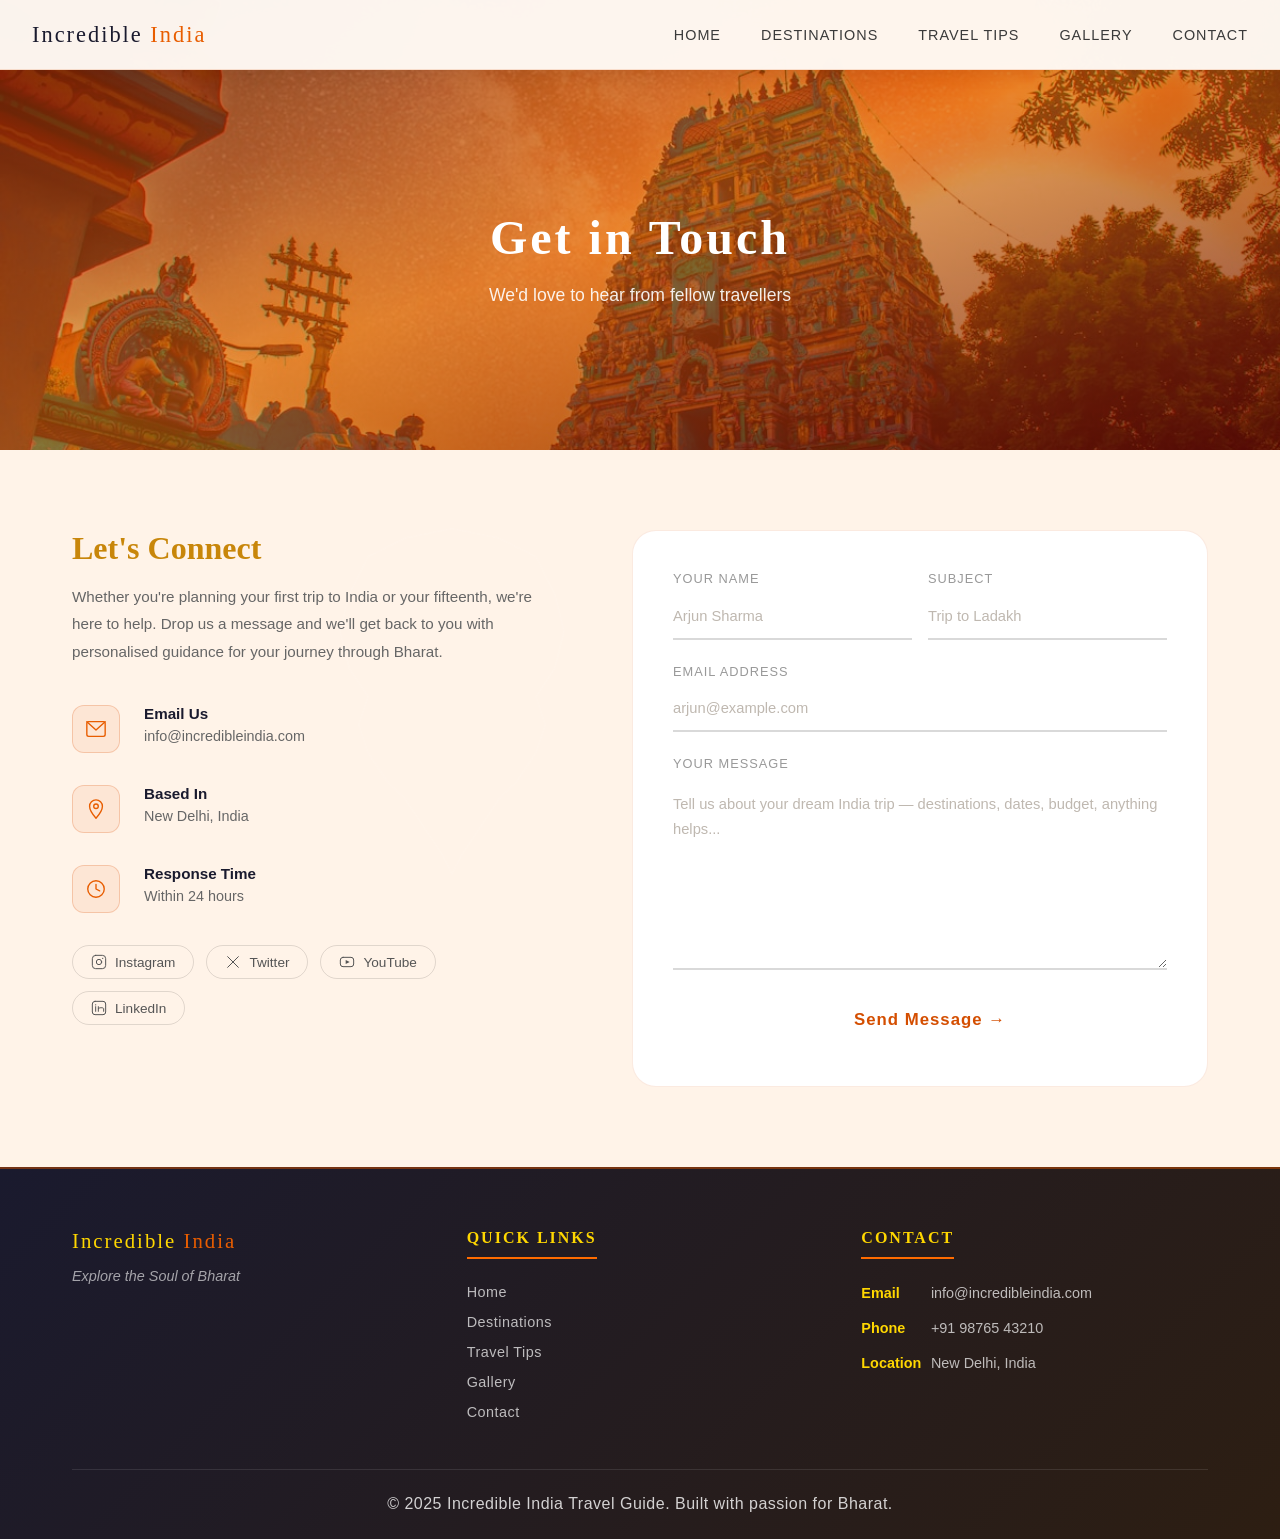
==== commit fe6772e5: "Updated project" ====
--- a/contact.html
+++ b/contact.html
@@ -203,6 +203,5 @@
   </div>
 </footer>
 
-<script src="js/script.js"></script>
 </body>
 </html>
--- a/css/style.css
+++ b/css/style.css
@@ -1,6 +1,4 @@
-﻿@import url('https://fonts.googleapis.com/css2?family=Cinzel:wght@400;600;700;900&family=Playfair+Display:ital,wght@0,400;0,600;0,700;1,400;1,600&family=Poppins:ital,wght@0,300;0,400;0,500;0,600;0,700;1,300;1,400&display=swap');
-
-:root {
+﻿:root {
   --saffron: #FF6B00;
   --deep-saffron: #E55A00;
   --india-green: #138808;
@@ -201,7 +199,7 @@
     display: none;
   }
 
-.burger.active span:nth-child(1) {
+  .burger.active span:nth-child(1) {
     transform: translateY(7px) rotate(45deg);
   }
 
@@ -364,9 +362,17 @@
 }
 
 @keyframes gradientShift {
-  0%   { background-position: 0% 50%; }
-  50%  { background-position: 100% 50%; }
-  100% { background-position: 0% 50%; }
+  0% {
+    background-position: 0% 50%;
+  }
+
+  50% {
+    background-position: 100% 50%;
+  }
+
+  100% {
+    background-position: 0% 50%;
+  }
 }
 
 .particles-container {
@@ -386,48 +392,415 @@
 }
 
 @keyframes floatParticle {
-  0%,  100% { transform: translateY(0);     opacity: 0.6; }
-  50%        { transform: translateY(-30px); opacity: 1;   }
-}
-
-.particle:nth-child(1)  { top: 8%;  left: 12%;  animation-delay: 0s;    }
-.particle:nth-child(2)  { top: 15%; left: 78%;  animation-delay: 0.25s; }
-.particle:nth-child(3)  { top: 22%; left: 34%;  animation-delay: 0.5s;  }
-.particle:nth-child(4)  { top: 30%; left: 91%;  animation-delay: 0.75s; }
-.particle:nth-child(5)  { top: 38%; left: 55%;  animation-delay: 1s;    }
-.particle:nth-child(6)  { top: 45%; left: 5%;   animation-delay: 1.25s; }
-.particle:nth-child(7)  { top: 52%; left: 67%;  animation-delay: 1.5s;  }
-.particle:nth-child(8)  { top: 60%; left: 23%;  animation-delay: 1.75s; }
-.particle:nth-child(9)  { top: 68%; left: 84%;  animation-delay: 2s;    }
-.particle:nth-child(10) { top: 75%; left: 42%;  animation-delay: 2.25s; }
-.particle:nth-child(11) { top: 83%; left: 9%;   animation-delay: 2.5s;  }
-.particle:nth-child(12) { top: 90%; left: 60%;  animation-delay: 2.75s; }
-.particle:nth-child(13) { top: 5%;  left: 47%;  animation-delay: 3s;    }
-.particle:nth-child(14) { top: 18%; left: 95%;  animation-delay: 3.25s; }
-.particle:nth-child(15) { top: 28%; left: 17%;  animation-delay: 3.5s;  }
-.particle:nth-child(16) { top: 40%; left: 73%;  animation-delay: 3.75s; }
-.particle:nth-child(17) { top: 55%; left: 38%;  animation-delay: 4s;    }
-.particle:nth-child(18) { top: 63%; left: 2%;   animation-delay: 4.25s; }
-.particle:nth-child(19) { top: 72%; left: 88%;  animation-delay: 4.5s;  }
-.particle:nth-child(20) { top: 80%; left: 50%;  animation-delay: 4.75s; }
-.particle:nth-child(21) { top: 12%; left: 62%;  animation-delay: 5s;    }
-.particle:nth-child(22) { top: 35%; left: 28%;  animation-delay: 5.25s; }
-.particle:nth-child(23) { top: 48%; left: 82%;  animation-delay: 5.5s;  }
-.particle:nth-child(24) { top: 87%; left: 31%;  animation-delay: 5.75s; }
-.particle:nth-child(25) { top: 95%; left: 76%;  animation-delay: 6s;    }
-
-.chakra-bg {
+
+  0%,
+  100% {
+    transform: translateY(0);
+    opacity: 0.6;
+  }
+
+  50% {
+    transform: translateY(-30px);
+    opacity: 1;
+  }
+}
+
+.particle:nth-child(1) {
+  top: 8%;
+  left: 12%;
+  animation-delay: 0s;
+}
+
+.particle:nth-child(2) {
+  top: 15%;
+  left: 78%;
+  animation-delay: 0.25s;
+}
+
+.particle:nth-child(3) {
+  top: 22%;
+  left: 34%;
+  animation-delay: 0.5s;
+}
+
+.particle:nth-child(4) {
+  top: 30%;
+  left: 91%;
+  animation-delay: 0.75s;
+}
+
+.particle:nth-child(5) {
+  top: 38%;
+  left: 55%;
+  animation-delay: 1s;
+}
+
+.particle:nth-child(6) {
+  top: 45%;
+  left: 5%;
+  animation-delay: 1.25s;
+}
+
+.particle:nth-child(7) {
+  top: 52%;
+  left: 67%;
+  animation-delay: 1.5s;
+}
+
+.particle:nth-child(8) {
+  top: 60%;
+  left: 23%;
+  animation-delay: 1.75s;
+}
+
+.particle:nth-child(9) {
+  top: 68%;
+  left: 84%;
+  animation-delay: 2s;
+}
+
+.particle:nth-child(10) {
+  top: 75%;
+  left: 42%;
+  animation-delay: 2.25s;
+}
+
+.particle:nth-child(11) {
+  top: 83%;
+  left: 9%;
+  animation-delay: 2.5s;
+}
+
+.particle:nth-child(12) {
+  top: 90%;
+  left: 60%;
+  animation-delay: 2.75s;
+}
+
+.particle:nth-child(13) {
+  top: 5%;
+  left: 47%;
+  animation-delay: 3s;
+}
+
+.particle:nth-child(14) {
+  top: 18%;
+  left: 95%;
+  animation-delay: 3.25s;
+}
+
+.particle:nth-child(15) {
+  top: 28%;
+  left: 17%;
+  animation-delay: 3.5s;
+}
+
+.particle:nth-child(16) {
+  top: 40%;
+  left: 73%;
+  animation-delay: 3.75s;
+}
+
+.particle:nth-child(17) {
+  top: 55%;
+  left: 38%;
+  animation-delay: 4s;
+}
+
+.particle:nth-child(18) {
+  top: 63%;
+  left: 2%;
+  animation-delay: 4.25s;
+}
+
+.particle:nth-child(19) {
+  top: 72%;
+  left: 88%;
+  animation-delay: 4.5s;
+}
+
+.particle:nth-child(20) {
+  top: 80%;
+  left: 50%;
+  animation-delay: 4.75s;
+}
+
+.particle:nth-child(21) {
+  top: 12%;
+  left: 62%;
+  animation-delay: 5s;
+}
+
+.particle:nth-child(22) {
+  top: 35%;
+  left: 28%;
+  animation-delay: 5.25s;
+}
+
+.particle:nth-child(23) {
+  top: 48%;
+  left: 82%;
+  animation-delay: 5.5s;
+}
+
+.particle:nth-child(24) {
+  top: 87%;
+  left: 31%;
+  animation-delay: 5.75s;
+}
+
+.particle:nth-child(25) {
+  top: 95%;
+  left: 76%;
+  animation-delay: 6s;
+}
+
+.clouds-layer {
   position: absolute;
-  right: -50px;
+  inset: 0;
+  pointer-events: none;
+  overflow: hidden;
+}
+
+.cloud {
+  position: absolute;
+  filter: blur(1px);
+  will-change: transform;
+}
+
+.cloud-1 {
+  top: 12%;
+  left: -180px;
+  opacity: 0.7;
+  animation: cloudDrift1 55s linear infinite;
+}
+
+.cloud-2 {
+  top: 28%;
+  left: -140px;
+  opacity: 0.55;
+  animation: cloudDrift2 72s linear infinite 18s;
+}
+
+.cloud-3 {
+  top: 8%;
+  left: -220px;
+  opacity: 0.45;
+  animation: cloudDrift3 90s linear infinite 38s;
+}
+
+@keyframes cloudDrift1 {
+  0% {
+    transform: translateX(0);
+  }
+
+  100% {
+    transform: translateX(calc(100vw + 180px));
+  }
+}
+
+@keyframes cloudDrift2 {
+  0% {
+    transform: translateX(0);
+  }
+
+  100% {
+    transform: translateX(calc(100vw + 140px));
+  }
+}
+
+@keyframes cloudDrift3 {
+  0% {
+    transform: translateX(0);
+  }
+
+  100% {
+    transform: translateX(calc(100vw + 220px));
+  }
+}
+
+.anim-airplane {
+  position: absolute;
+  top: 14%;
+  left: -100px;
+  z-index: 3;
+  pointer-events: none;
+  animation: flyDiagonal 28s ease-in-out infinite;
+  filter: drop-shadow(0 4px 14px rgba(255, 255, 255, 0.25));
+  will-change: transform;
+}
+
+.plane-trail {
+  position: absolute;
   top: 50%;
-  transform: translateY(-50%);
-  animation: spin 30s linear infinite;
+  right: 92px;
+  width: 90px;
+  height: 2px;
+  background: linear-gradient(to left, rgba(255, 255, 255, 0.0), rgba(255, 255, 255, 0.35));
+  transform: translateY(-50%) rotate(0deg);
+  border-radius: 2px;
   pointer-events: none;
-}
-
-@keyframes spin {
-  from { transform: translateY(-50%) rotate(0deg);   }
-  to   { transform: translateY(-50%) rotate(360deg); }
+  animation: trailFade 28s ease-in-out infinite;
+}
+
+@keyframes flyDiagonal {
+  0% {
+    transform: translate(0, 0) rotate(-8deg);
+    opacity: 0;
+  }
+
+  5% {
+    opacity: 1;
+  }
+
+  48% {
+    transform: translate(calc(105vw), calc(-12vh)) rotate(-8deg);
+    opacity: 1;
+  }
+
+  52% {
+    opacity: 0;
+    transform: translate(calc(110vw), calc(-14vh)) rotate(-8deg);
+  }
+
+  52.1% {
+    transform: translate(0, 0) rotate(-8deg);
+    opacity: 0;
+  }
+
+  100% {
+    transform: translate(0, 0) rotate(-8deg);
+    opacity: 0;
+  }
+}
+
+@keyframes trailFade {
+
+  0%,
+  4% {
+    opacity: 0;
+  }
+
+  8%,
+  46% {
+    opacity: 1;
+  }
+
+  52%,
+  100% {
+    opacity: 0;
+  }
+}
+
+.anim-balloon {
+  position: absolute;
+  right: 8%;
+  top: 15%;
+  z-index: 3;
+  pointer-events: none;
+  animation: balloonFloat 9s ease-in-out infinite;
+  filter: drop-shadow(0 8px 24px rgba(255, 107, 0, 0.3));
+  will-change: transform;
+}
+
+@keyframes balloonFloat {
+
+  0%,
+  100% {
+    transform: translateY(0) rotate(-1.5deg);
+  }
+
+  30% {
+    transform: translateY(-22px) rotate(1deg);
+  }
+
+  65% {
+    transform: translateY(-12px) rotate(-0.5deg);
+  }
+}
+
+.anim-birds {
+  position: absolute;
+  top: 22%;
+  left: -130px;
+  z-index: 3;
+  pointer-events: none;
+  opacity: 0.85;
+  animation: birdsFly 38s linear infinite 12s;
+  will-change: transform;
+}
+
+@keyframes birdsFly {
+  0% {
+    transform: translate(0, 0);
+    opacity: 0;
+  }
+
+  4% {
+    opacity: 0.85;
+  }
+
+  45% {
+    transform: translate(calc(100vw + 130px), -40px);
+    opacity: 0.85;
+  }
+
+  50% {
+    opacity: 0;
+    transform: translate(calc(100vw + 140px), -45px);
+  }
+
+  50.1% {
+    transform: translate(0, 0);
+    opacity: 0;
+  }
+
+  100% {
+    transform: translate(0, 0);
+    opacity: 0;
+  }
+}
+
+.anim-suitcase {
+  position: absolute;
+  bottom: 7%;
+  left: -80px;
+  z-index: 3;
+  pointer-events: none;
+  animation: suitcaseSlide 32s ease-in-out infinite 8s;
+  filter: drop-shadow(0 6px 18px rgba(0, 0, 0, 0.35));
+  will-change: transform;
+}
+
+@keyframes suitcaseSlide {
+  0% {
+    transform: translateX(0) rotate(-1deg);
+    opacity: 0;
+  }
+
+  4% {
+    opacity: 1;
+  }
+
+  46% {
+    transform: translateX(calc(100vw + 80px)) rotate(1deg);
+    opacity: 1;
+  }
+
+  50% {
+    opacity: 0;
+    transform: translateX(calc(100vw + 90px)) rotate(1deg);
+  }
+
+  50.1% {
+    transform: translateX(0) rotate(-1deg);
+    opacity: 0;
+  }
+
+  100% {
+    transform: translateX(0) rotate(-1deg);
+    opacity: 0;
+  }
 }
 
 .hero-content {
@@ -562,9 +935,14 @@
     margin: 6px 6px;
   }
 
-  .chakra-bg {
-    right: -120px;
-    opacity: 0.07;
+  .anim-balloon {
+    right: 3%;
+    top: 12%;
+    transform: scale(0.75);
+  }
+
+  .anim-suitcase {
+    bottom: 5%;
   }
 }
 
@@ -622,16 +1000,45 @@
   transform: translateY(-12px);
 }
 
-.card-jaipur:hover   { box-shadow: 0 25px 60px rgba(168, 85, 247, 0.30); }
-.card-goa:hover      { box-shadow: 0 25px 60px rgba(0, 147, 233, 0.30);  }
-.card-varanasi:hover { box-shadow: 0 25px 60px rgba(248, 151, 30, 0.35); }
-.card-kerala:hover   { box-shadow: 0 25px 60px rgba(17, 153, 142, 0.30); }
-.card-ladakh:hover   { box-shadow: 0 25px 60px rgba(142, 84, 233, 0.30); }
-.card-rishikesh:hover{ box-shadow: 0 25px 60px rgba(56, 239, 125, 0.25); }
-.card-hampi:hover    { box-shadow: 0 25px 60px rgba(201, 75, 75, 0.30);  }
-.card-kutch:hover    { box-shadow: 0 25px 60px rgba(201, 214, 255, 0.20);}
-.card-andaman:hover  { box-shadow: 0 25px 60px rgba(0, 180, 219, 0.30);  }
-.card-meghalaya:hover{ box-shadow: 0 25px 60px rgba(137, 247, 254, 0.25);}
+.card-jaipur:hover {
+  box-shadow: 0 25px 60px rgba(168, 85, 247, 0.30);
+}
+
+.card-goa:hover {
+  box-shadow: 0 25px 60px rgba(0, 147, 233, 0.30);
+}
+
+.card-varanasi:hover {
+  box-shadow: 0 25px 60px rgba(248, 151, 30, 0.35);
+}
+
+.card-kerala:hover {
+  box-shadow: 0 25px 60px rgba(17, 153, 142, 0.30);
+}
+
+.card-ladakh:hover {
+  box-shadow: 0 25px 60px rgba(142, 84, 233, 0.30);
+}
+
+.card-rishikesh:hover {
+  box-shadow: 0 25px 60px rgba(56, 239, 125, 0.25);
+}
+
+.card-hampi:hover {
+  box-shadow: 0 25px 60px rgba(201, 75, 75, 0.30);
+}
+
+.card-kutch:hover {
+  box-shadow: 0 25px 60px rgba(201, 214, 255, 0.20);
+}
+
+.card-andaman:hover {
+  box-shadow: 0 25px 60px rgba(0, 180, 219, 0.30);
+}
+
+.card-meghalaya:hover {
+  box-shadow: 0 25px 60px rgba(137, 247, 254, 0.25);
+}
 
 .card-art {
   height: 220px;
@@ -639,16 +1046,45 @@
   overflow: hidden;
 }
 
-.card-jaipur   .card-art { background: linear-gradient(135deg, #ff9a9e, #fad0c4, #a855f7); }
-.card-goa      .card-art { background: linear-gradient(135deg, #0093E9, #80D0C7, #00c6ff); }
-.card-varanasi .card-art { background: linear-gradient(135deg, #f7971e, #ffd200, #e85d04); }
-.card-kerala   .card-art { background: linear-gradient(135deg, #134e5e, #71b280, #11998e); }
-.card-ladakh   .card-art { background: linear-gradient(135deg, #4776E6, #8E54E9, #a8edea); }
-.card-rishikesh .card-art{ background: linear-gradient(135deg, #11998e, #38ef7d, #1a6b3a); }
-.card-hampi    .card-art { background: linear-gradient(135deg, #c94b4b, #4b134f, #e07b39); }
-.card-kutch    .card-art { background: linear-gradient(135deg, #e0e0e0, #c9d6ff, #e2e2e2); }
-.card-andaman  .card-art { background: linear-gradient(135deg, #00b4db, #0083b0, #48c6ef); }
-.card-meghalaya .card-art{ background: linear-gradient(135deg, #4ca1af, #2c3e50, #89f7fe); }
+.card-jaipur .card-art {
+  background: linear-gradient(135deg, #ff9a9e, #fad0c4, #a855f7);
+}
+
+.card-goa .card-art {
+  background: linear-gradient(135deg, #0093E9, #80D0C7, #00c6ff);
+}
+
+.card-varanasi .card-art {
+  background: linear-gradient(135deg, #f7971e, #ffd200, #e85d04);
+}
+
+.card-kerala .card-art {
+  background: linear-gradient(135deg, #134e5e, #71b280, #11998e);
+}
+
+.card-ladakh .card-art {
+  background: linear-gradient(135deg, #4776E6, #8E54E9, #a8edea);
+}
+
+.card-rishikesh .card-art {
+  background: linear-gradient(135deg, #11998e, #38ef7d, #1a6b3a);
+}
+
+.card-hampi .card-art {
+  background: linear-gradient(135deg, #c94b4b, #4b134f, #e07b39);
+}
+
+.card-kutch .card-art {
+  background: linear-gradient(135deg, #e0e0e0, #c9d6ff, #e2e2e2);
+}
+
+.card-andaman .card-art {
+  background: linear-gradient(135deg, #00b4db, #0083b0, #48c6ef);
+}
+
+.card-meghalaya .card-art {
+  background: linear-gradient(135deg, #4ca1af, #2c3e50, #89f7fe);
+}
 
 .card-art::before {
   content: '';
@@ -658,11 +1094,9 @@
   right: 0;
   height: 60px;
   background: rgba(10, 10, 30, 1);
-  clip-path: polygon(
-    0 60%, 15% 30%, 30% 50%, 45% 20%,
-    60% 45%, 75% 15%, 90% 40%, 100% 20%,
-    100% 100%, 0 100%
-  );
+  clip-path: polygon(0 60%, 15% 30%, 30% 50%, 45% 20%,
+      60% 45%, 75% 15%, 90% 40%, 100% 20%,
+      100% 100%, 0 100%);
 }
 
 .card-info {
@@ -806,7 +1240,7 @@
   direction: rtl;
 }
 
-.dest-block--reverse > * {
+.dest-block--reverse>* {
   direction: ltr;
 }
 
@@ -821,16 +1255,45 @@
   box-shadow: var(--shadow);
 }
 
-.dest-visual.card-jaipur    { background: linear-gradient(135deg, #ff9a9e, #fad0c4, #a855f7); }
-.dest-visual.card-goa       { background: linear-gradient(135deg, #0093E9, #80D0C7, #00c6ff); }
-.dest-visual.card-varanasi  { background: linear-gradient(135deg, #f7971e, #ffd200, #e85d04); }
-.dest-visual.card-kerala    { background: linear-gradient(135deg, #134e5e, #71b280, #11998e); }
-.dest-visual.card-ladakh    { background: linear-gradient(135deg, #4776E6, #8E54E9, #a8edea); }
-.dest-visual.card-rishikesh { background: linear-gradient(135deg, #11998e, #38ef7d, #1a6b3a); }
-.dest-visual.card-hampi     { background: linear-gradient(135deg, #c94b4b, #4b134f, #e07b39); }
-.dest-visual.card-kutch     { background: linear-gradient(135deg, #e0e0e0, #c9d6ff, #e2e2e2); }
-.dest-visual.card-andaman   { background: linear-gradient(135deg, #00b4db, #0083b0, #48c6ef); }
-.dest-visual.card-meghalaya { background: linear-gradient(135deg, #4ca1af, #2c3e50, #89f7fe); }
+.dest-visual.card-jaipur {
+  background: linear-gradient(135deg, #ff9a9e, #fad0c4, #a855f7);
+}
+
+.dest-visual.card-goa {
+  background: linear-gradient(135deg, #0093E9, #80D0C7, #00c6ff);
+}
+
+.dest-visual.card-varanasi {
+  background: linear-gradient(135deg, #f7971e, #ffd200, #e85d04);
+}
+
+.dest-visual.card-kerala {
+  background: linear-gradient(135deg, #134e5e, #71b280, #11998e);
+}
+
+.dest-visual.card-ladakh {
+  background: linear-gradient(135deg, #4776E6, #8E54E9, #a8edea);
+}
+
+.dest-visual.card-rishikesh {
+  background: linear-gradient(135deg, #11998e, #38ef7d, #1a6b3a);
+}
+
+.dest-visual.card-hampi {
+  background: linear-gradient(135deg, #c94b4b, #4b134f, #e07b39);
+}
+
+.dest-visual.card-kutch {
+  background: linear-gradient(135deg, #e0e0e0, #c9d6ff, #e2e2e2);
+}
+
+.dest-visual.card-andaman {
+  background: linear-gradient(135deg, #00b4db, #0083b0, #48c6ef);
+}
+
+.dest-visual.card-meghalaya {
+  background: linear-gradient(135deg, #4ca1af, #2c3e50, #89f7fe);
+}
 
 .dest-visual-inner {
   text-align: center;
@@ -841,7 +1304,7 @@
 .dest-icon {
   font-size: 5rem;
   line-height: 1;
-  filter: drop-shadow(0 4px 20px rgba(0,0,0,0.4));
+  filter: drop-shadow(0 4px 20px rgba(0, 0, 0, 0.4));
 }
 
 .dest-city-name {
@@ -988,6 +1451,7 @@
 }
 
 @media (max-width: 900px) {
+
   .dest-block,
   .dest-block--reverse {
     grid-template-columns: 1fr;
@@ -1032,11 +1496,9 @@
 }
 
 .tip-card {
-  background: linear-gradient(
-    135deg,
-    rgba(255, 255, 255, 0.05) 0%,
-    rgba(255, 255, 255, 0.02) 100%
-  );
+  background: linear-gradient(135deg,
+      rgba(255, 255, 255, 0.05) 0%,
+      rgba(255, 255, 255, 0.02) 100%);
   border: 1px solid rgba(255, 255, 255, 0.1);
   border-radius: 20px;
   padding: 2.5rem;
@@ -1052,11 +1514,9 @@
   left: -50%;
   width: 200%;
   height: 200%;
-  background: radial-gradient(
-    circle at center,
-    rgba(255, 107, 0, 0.06) 0%,
-    transparent 60%
-  );
+  background: radial-gradient(circle at center,
+      rgba(255, 107, 0, 0.06) 0%,
+      transparent 60%);
   opacity: 0;
   transition: opacity 0.4s ease;
   pointer-events: none;
@@ -1075,11 +1535,9 @@
 .tip-icon-wrap {
   width: 60px;
   height: 60px;
-  background: linear-gradient(
-    135deg,
-    rgba(255, 107, 0, 0.2),
-    rgba(255, 107, 0, 0.05)
-  );
+  background: linear-gradient(135deg,
+      rgba(255, 107, 0, 0.2),
+      rgba(255, 107, 0, 0.05));
   border-radius: 16px;
   display: flex;
   align-items: center;
@@ -1126,7 +1584,7 @@
 }
 
 .tip-list li::before {
-  content: 'â€º';
+  content: '\203A';
   position: absolute;
   left: 0;
   color: var(--saffron);
@@ -1157,18 +1615,65 @@
   margin-top: 4rem;
 }
 
-.g-panel-1  { grid-column: 1/3; grid-row: 1/3; } 
-.g-panel-2  { grid-column: 3/5; grid-row: 1/2; } 
-.g-panel-3  { grid-column: 3/4; grid-row: 2/3; } 
-.g-panel-4  { grid-column: 4/5; grid-row: 2/3; } 
-.g-panel-5  { grid-column: 1/2; grid-row: 3/5; } 
-.g-panel-6  { grid-column: 2/4; grid-row: 3/4; } 
-.g-panel-7  { grid-column: 4/5; grid-row: 3/5; } 
-.g-panel-8  { grid-column: 2/3; grid-row: 4/5; } 
-.g-panel-9  { grid-column: 3/4; grid-row: 4/5; } 
-.g-panel-10 { grid-column: 1/2; grid-row: 5/6; } 
-.g-panel-11 { grid-column: 2/4; grid-row: 5/6; } 
-.g-panel-12 { grid-column: 4/5; grid-row: 5/6; } 
+.g-panel-1 {
+  grid-column: 1/3;
+  grid-row: 1/3;
+}
+
+.g-panel-2 {
+  grid-column: 3/5;
+  grid-row: 1/2;
+}
+
+.g-panel-3 {
+  grid-column: 3/4;
+  grid-row: 2/3;
+}
+
+.g-panel-4 {
+  grid-column: 4/5;
+  grid-row: 2/3;
+}
+
+.g-panel-5 {
+  grid-column: 1/2;
+  grid-row: 3/5;
+}
+
+.g-panel-6 {
+  grid-column: 2/4;
+  grid-row: 3/4;
+}
+
+.g-panel-7 {
+  grid-column: 4/5;
+  grid-row: 3/5;
+}
+
+.g-panel-8 {
+  grid-column: 2/3;
+  grid-row: 4/5;
+}
+
+.g-panel-9 {
+  grid-column: 3/4;
+  grid-row: 4/5;
+}
+
+.g-panel-10 {
+  grid-column: 1/2;
+  grid-row: 5/6;
+}
+
+.g-panel-11 {
+  grid-column: 2/4;
+  grid-row: 5/6;
+}
+
+.g-panel-12 {
+  grid-column: 4/5;
+  grid-row: 5/6;
+}
 
 .g-panel {
   position: relative;
@@ -1194,25 +1699,60 @@
   height: 100%;
 }
 
-.g-art-valley-flowers  { background: linear-gradient(160deg, #a18cd1 0%, #d4a8d4 50%, #fbc2eb 100%); }
-.g-art-pangong         { background: linear-gradient(180deg, #1a3a6e 0%, #2b5797 45%, #5b9bd5 50%, #8ec5fc 100%); }
-.g-art-varanasi-dawn   { background: linear-gradient(160deg, #e85d04 0%, #f7971e 50%, #ffd200 100%); }
-.g-art-rann-moon       { background: linear-gradient(180deg, #2d2a4a 0%, #6b638a 40%, #c9c4e0 80%, #f0eef8 100%); }
-.g-art-kerala-backwaters { background: linear-gradient(180deg, #134e5e 0%, #1d7a5a 50%, #11998e 100%); }
-.g-art-hampi-ruins     { background: linear-gradient(160deg, #c94b4b 0%, #a0522d 50%, #e07b39 100%); }
-.g-art-spiti-cold      { background: linear-gradient(180deg, #c9d6e3 0%, #8fa8c8 50%, #e8eef5 100%); }
-.g-art-sundarbans      { background: linear-gradient(160deg, #0d3d1f 0%, #1a6b3a 60%, #134e5e 100%); }
-.g-art-meghalaya-falls { background: linear-gradient(180deg, #4a5568 0%, #718096 40%, #1a6b5a 70%, #0d6e6e 100%); }
-.g-art-andaman-sea     { background: linear-gradient(180deg, #0083b0 0%, #00b4db 40%, #48c6ef 70%, #a8edea 100%); }
-.g-art-rajasthan-dunes { background: linear-gradient(160deg, #f7971e 0%, #ffd200 50%, #e8a020 100%); }
-.g-art-rishikesh-river { background: linear-gradient(180deg, #1a6b3a 0%, #2d8a50 45%, #4fc3f7 55%, #b3e5fc 100%); }
+.g-art-valley-flowers {
+  background: linear-gradient(160deg, #a18cd1 0%, #d4a8d4 50%, #fbc2eb 100%);
+}
+
+.g-art-pangong {
+  background: linear-gradient(180deg, #1a3a6e 0%, #2b5797 45%, #5b9bd5 50%, #8ec5fc 100%);
+}
+
+.g-art-varanasi-dawn {
+  background: linear-gradient(160deg, #e85d04 0%, #f7971e 50%, #ffd200 100%);
+}
+
+.g-art-rann-moon {
+  background: linear-gradient(180deg, #2d2a4a 0%, #6b638a 40%, #c9c4e0 80%, #f0eef8 100%);
+}
+
+.g-art-kerala-backwaters {
+  background: linear-gradient(180deg, #134e5e 0%, #1d7a5a 50%, #11998e 100%);
+}
+
+.g-art-hampi-ruins {
+  background: linear-gradient(160deg, #c94b4b 0%, #a0522d 50%, #e07b39 100%);
+}
+
+.g-art-spiti-cold {
+  background: linear-gradient(180deg, #c9d6e3 0%, #8fa8c8 50%, #e8eef5 100%);
+}
+
+.g-art-sundarbans {
+  background: linear-gradient(160deg, #0d3d1f 0%, #1a6b3a 60%, #134e5e 100%);
+}
+
+.g-art-meghalaya-falls {
+  background: linear-gradient(180deg, #4a5568 0%, #718096 40%, #1a6b5a 70%, #0d6e6e 100%);
+}
+
+.g-art-andaman-sea {
+  background: linear-gradient(180deg, #0083b0 0%, #00b4db 40%, #48c6ef 70%, #a8edea 100%);
+}
+
+.g-art-rajasthan-dunes {
+  background: linear-gradient(160deg, #f7971e 0%, #ffd200 50%, #e8a020 100%);
+}
+
+.g-art-rishikesh-river {
+  background: linear-gradient(180deg, #1a6b3a 0%, #2d8a50 45%, #4fc3f7 55%, #b3e5fc 100%);
+}
 
 .g-caption {
   position: absolute;
   bottom: 0;
   left: 0;
   right: 0;
-  background: linear-gradient(to top, rgba(0,0,0,0.85) 0%, transparent 100%);
+  background: linear-gradient(to top, rgba(0, 0, 0, 0.85) 0%, transparent 100%);
   padding: 1.5rem 1rem 1rem;
   transform: translateY(100%);
   transition: transform 0.4s ease;
@@ -1231,7 +1771,7 @@
 }
 
 .g-caption p {
-  color: rgba(255,255,255,0.75);
+  color: rgba(255, 255, 255, 0.75);
   font-size: 0.78rem;
   font-style: italic;
   margin: 0;
@@ -1242,18 +1782,66 @@
     grid-template-columns: repeat(2, 1fr);
     grid-template-rows: repeat(8, 200px);
   }
-  .g-panel-1  { grid-column: 1/3; grid-row: 1/3; }
-  .g-panel-2  { grid-column: 1/2; grid-row: 3/4; }
-  .g-panel-3  { grid-column: 2/3; grid-row: 3/4; }
-  .g-panel-4  { grid-column: 1/2; grid-row: 4/5; }
-  .g-panel-5  { grid-column: 2/3; grid-row: 4/5; }
-  .g-panel-6  { grid-column: 1/3; grid-row: 5/6; }
-  .g-panel-7  { grid-column: 1/2; grid-row: 6/7; }
-  .g-panel-8  { grid-column: 2/3; grid-row: 6/7; }
-  .g-panel-9  { grid-column: 1/2; grid-row: 7/8; }
-  .g-panel-10 { grid-column: 2/3; grid-row: 7/8; }
-  .g-panel-11 { grid-column: 1/3; grid-row: 8/9; }
-  .g-panel-12 { grid-column: 1/3; grid-row: 9/10; }
+
+  .g-panel-1 {
+    grid-column: 1/3;
+    grid-row: 1/3;
+  }
+
+  .g-panel-2 {
+    grid-column: 1/2;
+    grid-row: 3/4;
+  }
+
+  .g-panel-3 {
+    grid-column: 2/3;
+    grid-row: 3/4;
+  }
+
+  .g-panel-4 {
+    grid-column: 1/2;
+    grid-row: 4/5;
+  }
+
+  .g-panel-5 {
+    grid-column: 2/3;
+    grid-row: 4/5;
+  }
+
+  .g-panel-6 {
+    grid-column: 1/3;
+    grid-row: 5/6;
+  }
+
+  .g-panel-7 {
+    grid-column: 1/2;
+    grid-row: 6/7;
+  }
+
+  .g-panel-8 {
+    grid-column: 2/3;
+    grid-row: 6/7;
+  }
+
+  .g-panel-9 {
+    grid-column: 1/2;
+    grid-row: 7/8;
+  }
+
+  .g-panel-10 {
+    grid-column: 2/3;
+    grid-row: 7/8;
+  }
+
+  .g-panel-11 {
+    grid-column: 1/3;
+    grid-row: 8/9;
+  }
+
+  .g-panel-12 {
+    grid-column: 1/3;
+    grid-row: 9/10;
+  }
 
   .gallery-grid {
     grid-template-rows: repeat(9, 180px);
@@ -1269,10 +1857,20 @@
     grid-template-columns: 1fr;
     grid-template-rows: unset;
   }
+
   .g-panel,
-  .g-panel-1, .g-panel-2, .g-panel-3, .g-panel-4,
-  .g-panel-5, .g-panel-6, .g-panel-7, .g-panel-8,
-  .g-panel-9, .g-panel-10,.g-panel-11,.g-panel-12 {
+  .g-panel-1,
+  .g-panel-2,
+  .g-panel-3,
+  .g-panel-4,
+  .g-panel-5,
+  .g-panel-6,
+  .g-panel-7,
+  .g-panel-8,
+  .g-panel-9,
+  .g-panel-10,
+  .g-panel-11,
+  .g-panel-12 {
     grid-column: 1/2;
     grid-row: unset;
     height: 200px;
@@ -1591,58 +2189,66 @@
 
 @media (max-width: 1024px) {
 
-.cards-grid {
+  .cards-grid {
     grid-template-columns: repeat(2, 1fr);
   }
 
-.dest-block {
+  .dest-block {
     grid-template-columns: 1fr;
     gap: 2rem;
   }
 
-.dest-block--reverse {
+  .dest-block--reverse {
     direction: ltr;
   }
 
-  .dest-block--reverse > * {
+  .dest-block--reverse>* {
     direction: ltr;
   }
 
-.contact-grid {
+  .contact-grid {
     grid-template-columns: 1fr;
     gap: 3rem;
   }
 
-.gallery-grid {
+  .gallery-grid {
     grid-template-columns: repeat(2, 1fr);
     grid-template-rows: auto;
   }
 
-.g-panel-1,  .g-panel-2,  .g-panel-3,
-  .g-panel-4,  .g-panel-5,  .g-panel-6,
-  .g-panel-7,  .g-panel-8,  .g-panel-9,
-  .g-panel-10, .g-panel-11, .g-panel-12 {
+  .g-panel-1,
+  .g-panel-2,
+  .g-panel-3,
+  .g-panel-4,
+  .g-panel-5,
+  .g-panel-6,
+  .g-panel-7,
+  .g-panel-8,
+  .g-panel-9,
+  .g-panel-10,
+  .g-panel-11,
+  .g-panel-12 {
     grid-column: auto;
-    grid-row:    auto;
+    grid-row: auto;
     height: 220px;
   }
 
-.hero-content h1 {
+  .hero-content h1 {
     font-size: 3.2rem;
   }
 
-.footer .container .footer-grid {
+  .footer .container .footer-grid {
     grid-template-columns: 1fr 1fr;
   }
 }
 
 @media (max-width: 768px) {
 
-.navbar {
+  .navbar {
     height: 60px;
   }
 
-.nav-links {
+  .nav-links {
     position: fixed;
     top: 60px;
     left: 0;
@@ -1680,7 +2286,7 @@
     display: none;
   }
 
-.burger {
+  .burger {
     display: flex;
     flex-direction: column;
     justify-content: space-between;
@@ -1689,7 +2295,7 @@
     cursor: pointer;
   }
 
-.burger.burger-active span:first-child {
+  .burger.burger-active span:first-child {
     transform: rotate(45deg) translate(5px, 6px);
   }
 
@@ -1702,7 +2308,7 @@
     transform: rotate(-45deg) translate(5px, -6px);
   }
 
-.hero-content h1 {
+  .hero-content h1 {
     font-size: 2.5rem;
   }
 
@@ -1711,15 +2317,15 @@
     gap: 1.5rem;
   }
 
-.page-hero h1 {
+  .page-hero h1 {
     font-size: 2rem;
   }
 
-.tips-grid {
+  .tips-grid {
     grid-template-columns: 1fr;
   }
 
-.dest-visual {
+  .dest-visual {
     height: 300px;
   }
 
@@ -1727,18 +2333,18 @@
     font-size: 2.5rem;
   }
 
-.g-caption {
+  .g-caption {
     transform: translateY(0);
   }
 }
 
 @media (max-width: 480px) {
 
-.hero-content h1 {
+  .hero-content h1 {
     font-size: 2rem;
   }
 
-.hero .btn,
+  .hero .btn,
   .hero-buttons .btn {
     padding: 12px 24px;
     font-size: 0.9rem;
@@ -1748,69 +2354,47 @@
     text-align: center;
   }
 
-.form-row {
+  .form-row {
     flex-direction: column;
   }
 
-.footer .container .footer-grid {
+  .footer .container .footer-grid {
     grid-template-columns: 1fr;
   }
 
-.gallery-grid {
+  .gallery-grid {
     grid-template-columns: 1fr;
   }
 
-  .g-panel-1,  .g-panel-2,  .g-panel-3,
-  .g-panel-4,  .g-panel-5,  .g-panel-6,
-  .g-panel-7,  .g-panel-8,  .g-panel-9,
-  .g-panel-10, .g-panel-11, .g-panel-12 {
+  .g-panel-1,
+  .g-panel-2,
+  .g-panel-3,
+  .g-panel-4,
+  .g-panel-5,
+  .g-panel-6,
+  .g-panel-7,
+  .g-panel-8,
+  .g-panel-9,
+  .g-panel-10,
+  .g-panel-11,
+  .g-panel-12 {
     grid-column: auto;
-    grid-row:    auto;
+    grid-row: auto;
     height: auto;
     min-height: 200px;
   }
 
-.cards-grid {
+  .cards-grid {
     grid-template-columns: 1fr;
   }
 
-.section-header h2 {
+  .section-header h2 {
     font-size: 1.8rem;
   }
 
   .page-hero h1 {
     font-size: 1.8rem;
   }
-}
-
-#page-loader {
-  position: fixed;
-  inset: 0;
-  z-index: 9999;
-  background: var(--charcoal);
-  display: flex;
-  flex-direction: column;
-  align-items: center;
-  justify-content: center;
-  gap: 1.5rem;
-  transition: opacity 0.6s ease, visibility 0.6s ease;
-}
-
-#page-loader.loader-hide {
-  opacity: 0;
-  visibility: hidden;
-}
-
-#page-loader .loader-chakra {
-  animation: spin 2s linear infinite;
-}
-
-#page-loader .loader-text {
-  font-family: 'Cinzel', serif;
-  font-size: 1.4rem;
-  color: var(--gold);
-  letter-spacing: 4px;
-  text-transform: uppercase;
 }
 
 ::-webkit-scrollbar {
@@ -1860,7 +2444,7 @@
 }
 
 .dest-card {
-  isolation: isolate; 
+  isolation: isolate;
 }
 
 .dest-card::after {
@@ -1868,12 +2452,10 @@
   position: absolute;
   inset: 0;
   border-radius: 20px;
-  background: linear-gradient(
-    105deg,
-    transparent  40%,
-    rgba(255, 255, 255, 0.08) 50%,
-    transparent  60%
-  );
+  background: linear-gradient(105deg,
+      transparent 40%,
+      rgba(255, 255, 255, 0.08) 50%,
+      transparent 60%);
   background-size: 200% 100%;
   background-position: 200% 0;
   transition: background-position 0.6s ease;
@@ -1887,70 +2469,79 @@
 
 .card-jaipur .card-art {
   background-image:
-    linear-gradient(180deg, rgba(0,0,0,0.15) 0%, rgba(10,10,30,0.65) 100%),
+    linear-gradient(180deg, rgba(0, 0, 0, 0.15) 0%, rgba(10, 10, 30, 0.65) 100%),
     url('../images/jaipur.jpg');
   background-size: cover;
   background-position: center;
 }
+
 .card-goa .card-art {
   background-image:
-    linear-gradient(180deg, rgba(0,0,0,0.10) 0%, rgba(10,10,30,0.65) 100%),
+    linear-gradient(180deg, rgba(0, 0, 0, 0.10) 0%, rgba(10, 10, 30, 0.65) 100%),
     url('../images/goa.jpg');
   background-size: cover;
   background-position: center;
 }
+
 .card-varanasi .card-art {
   background-image:
-    linear-gradient(180deg, rgba(0,0,0,0.10) 0%, rgba(10,10,30,0.65) 100%),
+    linear-gradient(180deg, rgba(0, 0, 0, 0.10) 0%, rgba(10, 10, 30, 0.65) 100%),
     url('../images/varanasi.jpg');
   background-size: cover;
   background-position: center;
 }
+
 .card-kerala .card-art {
   background-image:
-    linear-gradient(180deg, rgba(0,0,0,0.10) 0%, rgba(10,10,30,0.65) 100%),
+    linear-gradient(180deg, rgba(0, 0, 0, 0.10) 0%, rgba(10, 10, 30, 0.65) 100%),
     url('../images/kerala.jpg');
   background-size: cover;
   background-position: center;
 }
+
 .card-ladakh .card-art {
   background-image:
-    linear-gradient(180deg, rgba(0,0,0,0.10) 0%, rgba(10,10,30,0.65) 100%),
+    linear-gradient(180deg, rgba(0, 0, 0, 0.10) 0%, rgba(10, 10, 30, 0.65) 100%),
     url('../images/ladakh.jpg');
   background-size: cover;
   background-position: center;
 }
+
 .card-rishikesh .card-art {
   background-image:
-    linear-gradient(180deg, rgba(0,0,0,0.10) 0%, rgba(10,10,30,0.65) 100%),
+    linear-gradient(180deg, rgba(0, 0, 0, 0.10) 0%, rgba(10, 10, 30, 0.65) 100%),
     url('../images/rishikesh.jpg');
   background-size: cover;
   background-position: center;
 }
+
 .card-hampi .card-art {
   background-image:
-    linear-gradient(180deg, rgba(0,0,0,0.10) 0%, rgba(10,10,30,0.65) 100%),
+    linear-gradient(180deg, rgba(0, 0, 0, 0.10) 0%, rgba(10, 10, 30, 0.65) 100%),
     url('../images/hampi.jpg');
   background-size: cover;
   background-position: center;
 }
+
 .card-kutch .card-art {
   background-image:
-    linear-gradient(180deg, rgba(0,0,0,0.10) 0%, rgba(10,10,30,0.65) 100%),
+    linear-gradient(180deg, rgba(0, 0, 0, 0.10) 0%, rgba(10, 10, 30, 0.65) 100%),
     url('../images/kutch.jpg');
   background-size: cover;
   background-position: center;
 }
+
 .card-andaman .card-art {
   background-image:
-    linear-gradient(180deg, rgba(0,0,0,0.10) 0%, rgba(10,10,30,0.65) 100%),
+    linear-gradient(180deg, rgba(0, 0, 0, 0.10) 0%, rgba(10, 10, 30, 0.65) 100%),
     url('../images/andaman.jpg');
   background-size: cover;
   background-position: center;
 }
+
 .card-meghalaya .card-art {
   background-image:
-    linear-gradient(180deg, rgba(0,0,0,0.10) 0%, rgba(10,10,30,0.65) 100%),
+    linear-gradient(180deg, rgba(0, 0, 0, 0.10) 0%, rgba(10, 10, 30, 0.65) 100%),
     url('../images/meghalaya.jpg');
   background-size: cover;
   background-position: center;
@@ -1958,70 +2549,79 @@
 
 .dest-visual.card-jaipur {
   background-image:
-    linear-gradient(135deg, rgba(201,75,75,0.45) 0%, rgba(10,10,30,0.72) 100%),
+    linear-gradient(135deg, rgba(201, 75, 75, 0.45) 0%, rgba(10, 10, 30, 0.72) 100%),
     url('../images/jaipur.jpg');
   background-size: cover;
   background-position: center;
 }
+
 .dest-visual.card-goa {
   background-image:
-    linear-gradient(135deg, rgba(0,147,233,0.38) 0%, rgba(10,10,30,0.72) 100%),
+    linear-gradient(135deg, rgba(0, 147, 233, 0.38) 0%, rgba(10, 10, 30, 0.72) 100%),
     url('../images/goa.jpg');
   background-size: cover;
   background-position: center;
 }
+
 .dest-visual.card-varanasi {
   background-image:
-    linear-gradient(135deg, rgba(248,151,30,0.38) 0%, rgba(10,10,30,0.72) 100%),
+    linear-gradient(135deg, rgba(248, 151, 30, 0.38) 0%, rgba(10, 10, 30, 0.72) 100%),
     url('../images/varanasi.jpg');
   background-size: cover;
   background-position: center;
 }
+
 .dest-visual.card-kerala {
   background-image:
-    linear-gradient(135deg, rgba(17,153,142,0.38) 0%, rgba(10,10,30,0.72) 100%),
+    linear-gradient(135deg, rgba(17, 153, 142, 0.38) 0%, rgba(10, 10, 30, 0.72) 100%),
     url('../images/kerala.jpg');
   background-size: cover;
   background-position: center;
 }
+
 .dest-visual.card-ladakh {
   background-image:
-    linear-gradient(135deg, rgba(71,118,230,0.38) 0%, rgba(10,10,30,0.72) 100%),
+    linear-gradient(135deg, rgba(71, 118, 230, 0.38) 0%, rgba(10, 10, 30, 0.72) 100%),
     url('../images/ladakh.jpg');
   background-size: cover;
   background-position: center;
 }
+
 .dest-visual.card-rishikesh {
   background-image:
-    linear-gradient(135deg, rgba(17,153,142,0.38) 0%, rgba(10,10,30,0.72) 100%),
+    linear-gradient(135deg, rgba(17, 153, 142, 0.38) 0%, rgba(10, 10, 30, 0.72) 100%),
     url('../images/rishikesh.jpg');
   background-size: cover;
   background-position: center;
 }
+
 .dest-visual.card-hampi {
   background-image:
-    linear-gradient(135deg, rgba(201,75,75,0.38) 0%, rgba(10,10,30,0.72) 100%),
+    linear-gradient(135deg, rgba(201, 75, 75, 0.38) 0%, rgba(10, 10, 30, 0.72) 100%),
     url('../images/hampi.jpg');
   background-size: cover;
   background-position: center;
 }
+
 .dest-visual.card-kutch {
   background-image:
-    linear-gradient(135deg, rgba(201,214,255,0.28) 0%, rgba(10,10,30,0.72) 100%),
+    linear-gradient(135deg, rgba(201, 214, 255, 0.28) 0%, rgba(10, 10, 30, 0.72) 100%),
     url('../images/kutch.jpg');
   background-size: cover;
   background-position: center;
 }
+
 .dest-visual.card-andaman {
   background-image:
-    linear-gradient(135deg, rgba(0,180,219,0.38) 0%, rgba(10,10,30,0.72) 100%),
+    linear-gradient(135deg, rgba(0, 180, 219, 0.38) 0%, rgba(10, 10, 30, 0.72) 100%),
     url('../images/andaman.jpg');
   background-size: cover;
   background-position: center;
 }
+
 .dest-visual.card-meghalaya {
   background-image:
-    linear-gradient(135deg, rgba(76,161,175,0.38) 0%, rgba(10,10,30,0.72) 100%),
+    linear-gradient(135deg, rgba(76, 161, 175, 0.38) 0%, rgba(10, 10, 30, 0.72) 100%),
     url('../images/meghalaya.jpg');
   background-size: cover;
   background-position: center;
@@ -2029,84 +2629,95 @@
 
 .g-art-valley-flowers {
   background-image:
-    linear-gradient(180deg, rgba(161,140,209,0.45) 0%, rgba(10,10,30,0.5) 100%),
+    linear-gradient(180deg, rgba(161, 140, 209, 0.45) 0%, rgba(10, 10, 30, 0.5) 100%),
     url('../images/valley.jpg');
   background-size: cover;
   background-position: center;
 }
+
 .g-art-pangong {
   background-image:
-    linear-gradient(180deg, rgba(26,58,110,0.45) 0%, rgba(10,10,30,0.5) 100%),
+    linear-gradient(180deg, rgba(26, 58, 110, 0.45) 0%, rgba(10, 10, 30, 0.5) 100%),
     url('../images/pangong.jpg');
   background-size: cover;
   background-position: center;
 }
+
 .g-art-varanasi-dawn {
   background-image:
-    linear-gradient(180deg, rgba(248,151,30,0.4) 0%, rgba(10,10,30,0.55) 100%),
+    linear-gradient(180deg, rgba(248, 151, 30, 0.4) 0%, rgba(10, 10, 30, 0.55) 100%),
     url('../images/varanasi.jpg');
   background-size: cover;
   background-position: center;
 }
+
 .g-art-rann-moon {
   background-image:
-    linear-gradient(180deg, rgba(45,42,74,0.45) 0%, rgba(240,238,248,0.25) 100%),
+    linear-gradient(180deg, rgba(45, 42, 74, 0.45) 0%, rgba(240, 238, 248, 0.25) 100%),
     url('../images/hampi.jpg');
   background-size: cover;
   background-position: center;
 }
+
 .g-art-kerala-backwaters {
   background-image:
-    linear-gradient(180deg, rgba(19,78,94,0.45) 0%, rgba(10,10,30,0.5) 100%),
+    linear-gradient(180deg, rgba(19, 78, 94, 0.45) 0%, rgba(10, 10, 30, 0.5) 100%),
     url('../images/kerala.jpg');
   background-size: cover;
   background-position: center;
 }
+
 .g-art-hampi-ruins {
   background-image:
-    linear-gradient(160deg, rgba(201,75,75,0.45) 0%, rgba(10,10,30,0.55) 100%),
+    linear-gradient(160deg, rgba(201, 75, 75, 0.45) 0%, rgba(10, 10, 30, 0.55) 100%),
     url('../images/hampi.jpg');
   background-size: cover;
   background-position: center;
 }
+
 .g-art-spiti-cold {
   background-image:
-    linear-gradient(180deg, rgba(201,214,227,0.4) 0%, rgba(10,10,30,0.55) 100%),
+    linear-gradient(180deg, rgba(201, 214, 227, 0.4) 0%, rgba(10, 10, 30, 0.55) 100%),
     url('../images/ladakh.jpg');
   background-size: cover;
   background-position: center;
 }
+
 .g-art-sundarbans {
   background-image:
-    linear-gradient(160deg, rgba(13,61,31,0.5) 0%, rgba(10,10,30,0.55) 100%),
+    linear-gradient(160deg, rgba(13, 61, 31, 0.5) 0%, rgba(10, 10, 30, 0.55) 100%),
     url('../images/hampi.jpg');
   background-size: cover;
   background-position: center;
 }
+
 .g-art-meghalaya-falls {
   background-image:
-    linear-gradient(180deg, rgba(74,85,104,0.45) 0%, rgba(10,10,30,0.55) 100%),
+    linear-gradient(180deg, rgba(74, 85, 104, 0.45) 0%, rgba(10, 10, 30, 0.55) 100%),
     url('../images/meghalaya.jpg');
   background-size: cover;
   background-position: center;
 }
+
 .g-art-andaman-sea {
   background-image:
-    linear-gradient(180deg, rgba(0,131,176,0.4) 0%, rgba(10,10,30,0.55) 100%),
+    linear-gradient(180deg, rgba(0, 131, 176, 0.4) 0%, rgba(10, 10, 30, 0.55) 100%),
     url('../images/andaman.jpg');
   background-size: cover;
   background-position: center;
 }
+
 .g-art-rajasthan-dunes {
   background-image:
-    linear-gradient(160deg, rgba(247,151,30,0.4) 0%, rgba(10,10,30,0.55) 100%),
+    linear-gradient(160deg, rgba(247, 151, 30, 0.4) 0%, rgba(10, 10, 30, 0.55) 100%),
     url('../images/rajasthan.jpg');
   background-size: cover;
   background-position: center;
 }
+
 .g-art-rishikesh-river {
   background-image:
-    linear-gradient(180deg, rgba(26,107,58,0.4) 0%, rgba(10,10,30,0.55) 100%),
+    linear-gradient(180deg, rgba(26, 107, 58, 0.4) 0%, rgba(10, 10, 30, 0.55) 100%),
     url('../images/rishikesh.jpg');
   background-size: cover;
   background-position: center;
@@ -2114,13 +2725,11 @@
 
 .hero-bg {
   background-image:
-    linear-gradient(
-      -45deg,
-      rgba(15,12,41,0.88) 0%,
-      rgba(48,43,99,0.82) 35%,
-      rgba(26,10,0,0.85) 65%,
-      rgba(36,36,62,0.88) 100%
-    ),
+    linear-gradient(-45deg,
+      rgba(15, 12, 41, 0.88) 0%,
+      rgba(48, 43, 99, 0.82) 35%,
+      rgba(26, 10, 0, 0.85) 65%,
+      rgba(36, 36, 62, 0.88) 100%),
     url('../images/rajasthan.jpg');
   background-size: 400% 400%, cover;
   background-position: 0% 50%, center;
@@ -2129,7 +2738,7 @@
 
 .page-hero .hero-bg {
   background-image:
-    linear-gradient(180deg, rgba(255,107,0,0.72) 0%, rgba(200,60,0,0.85) 100%),
+    linear-gradient(180deg, rgba(255, 107, 0, 0.72) 0%, rgba(200, 60, 0, 0.85) 100%),
     url('../images/hero-india.jpg');
   background-size: cover;
   background-position: center;
@@ -2144,59 +2753,139 @@
 .navbar {
   background: rgba(255, 250, 245, 0.97) !important;
   border-bottom: 1px solid rgba(220, 80, 0, 0.15) !important;
-  box-shadow: 0 2px 20px rgba(0,0,0,0.07) !important;
-}
+  box-shadow: 0 2px 20px rgba(0, 0, 0, 0.07) !important;
+}
+
 .navbar.scrolled {
   background: rgba(255, 250, 245, 0.99) !important;
-  box-shadow: 0 4px 24px rgba(0,0,0,0.11) !important;
-}
-.logo            { color: #1A1A2E !important; }
-.logo-accent     { color: #E85D00 !important; }
-.nav-links a     { color: #3A3A3A !important; }
-.nav-links a:hover, .nav-links a.active { color: #E85D00 !important; }
-.nav-links a::after { background: #E85D00 !important; }
-.burger span     { background: #1A1A2E !important; }
+  box-shadow: 0 4px 24px rgba(0, 0, 0, 0.11) !important;
+}
+
+.logo {
+  color: #1A1A2E !important;
+}
+
+.logo-accent {
+  color: #E85D00 !important;
+}
+
+.nav-links a {
+  color: #3A3A3A !important;
+}
+
+.nav-links a:hover,
+.nav-links a.active {
+  color: #E85D00 !important;
+}
+
+.nav-links a::after {
+  background: #E85D00 !important;
+}
+
+.burger span {
+  background: #1A1A2E !important;
+}
+
 @media (max-width: 768px) {
   .nav-links {
-    background: rgba(255,250,245,0.99) !important;
-  }
+    background: rgba(255, 250, 245, 0.99) !important;
+  }
+
   .nav-links a {
     color: #3A3A3A !important;
-    border-bottom: 1px solid rgba(220,80,0,0.10) !important;
+    border-bottom: 1px solid rgba(220, 80, 0, 0.10) !important;
   }
 }
 
 .hero-bg {
   background-image:
     linear-gradient(160deg,
-      rgba(220,55,0,0.78) 0%,
-      rgba(255,120,0,0.65) 45%,
-      rgba(180,10,10,0.78) 100%
-    ),
+      rgba(220, 55, 0, 0.78) 0%,
+      rgba(255, 120, 0, 0.65) 45%,
+      rgba(180, 10, 10, 0.78) 100%),
     url('../images/rajasthan.jpg') !important;
   background-size: 400% 400%, cover !important;
   background-position: 0% 50%, center top !important;
   animation: gradientShift 15s ease infinite !important;
 }
-.hero-content h1            { color: #FFFFFF !important; }
-.hero-content h1 span       { color: #FFE082 !important; text-shadow: 0 0 30px rgba(255,200,0,0.5) !important; }
-.hero-content p             { color: rgba(255,255,255,0.92) !important; }
-.hero-stats                 { border-top-color: rgba(255,255,255,0.28) !important; }
-.stat-number                { color: #FFE082 !important; }
-.stat-label                 { color: rgba(255,255,255,0.82) !important; }
-.btn-primary  { background: #FFFFFF !important; color: #D44E00 !important; border: none !important; font-weight: 700 !important; }
-.btn-primary:hover  { background: #FFE0C8 !important; color: #C03A00 !important; box-shadow: 0 10px 30px rgba(0,0,0,0.18) !important; }
-.btn-outline  { color: #FFFFFF !important; border-color: rgba(255,255,255,0.7) !important; background: transparent !important; }
-.btn-outline:hover  { background: rgba(255,255,255,0.18) !important; border-color: #FFFFFF !important; }
-
-.page-hero h1 { color: #FFFFFF !important; }
-.page-hero p  { color: rgba(255,255,255,0.90) !important; }
-
-.destinations-preview  { background-color: #FFFAF5; }
-.destinations-main     { background-color: #FFFAF5; }
-.gallery-section       { background-color: #FFFAF5; }
-.tips-section          { background-color: #FFF3E8; }
-.contact-section       { background-color: #FFF3E8; }
+
+.hero-content h1 {
+  color: #FFFFFF !important;
+}
+
+.hero-content h1 span {
+  color: #FFE082 !important;
+  text-shadow: 0 0 30px rgba(255, 200, 0, 0.5) !important;
+}
+
+.hero-content p {
+  color: rgba(255, 255, 255, 0.92) !important;
+}
+
+.hero-stats {
+  border-top-color: rgba(255, 255, 255, 0.28) !important;
+}
+
+.stat-number {
+  color: #FFE082 !important;
+}
+
+.stat-label {
+  color: rgba(255, 255, 255, 0.82) !important;
+}
+
+.btn-primary {
+  background: #FFFFFF !important;
+  color: #D44E00 !important;
+  border: none !important;
+  font-weight: 700 !important;
+}
+
+.btn-primary:hover {
+  background: #FFE0C8 !important;
+  color: #C03A00 !important;
+  box-shadow: 0 10px 30px rgba(0, 0, 0, 0.18) !important;
+}
+
+.btn-outline {
+  color: #FFFFFF !important;
+  border-color: rgba(255, 255, 255, 0.7) !important;
+  background: transparent !important;
+}
+
+.btn-outline:hover {
+  background: rgba(255, 255, 255, 0.18) !important;
+  border-color: #FFFFFF !important;
+}
+
+.page-hero h1 {
+  color: #FFFFFF !important;
+}
+
+.page-hero p {
+  color: rgba(255, 255, 255, 0.90) !important;
+}
+
+.destinations-preview {
+  background-color: #FFFAF5;
+}
+
+.destinations-main {
+  background-color: #FFFAF5;
+}
+
+.gallery-section {
+  background-color: #FFFAF5;
+}
+
+.tips-section {
+  background-color: #FFF3E8;
+}
+
+.contact-section {
+  background-color: #FFF3E8;
+}
+
 .quote-section {
   background: linear-gradient(135deg, #FFF3E8 0%, #FFE8D0 100%);
   border-left: 4px solid #E85D00;
@@ -2206,115 +2895,391 @@
 .destinations-preview h2,
 .tips-section h2,
 .gallery-section h2,
-.contact-section h2  { color: #1A1A2E !important; }
-.section-header p    { color: #666 !important; }
-.section-tag         { color: #E85D00 !important; border-bottom-color: #E85D00 !important; }
-
-.quote-section blockquote { color: #1A1A2E !important; }
-.quote-section cite       { color: #C8860A !important; }
+.contact-section h2 {
+  color: #1A1A2E !important;
+}
+
+.section-header p {
+  color: #666 !important;
+}
+
+.section-tag {
+  color: #E85D00 !important;
+  border-bottom-color: #E85D00 !important;
+}
+
+.quote-section blockquote {
+  color: #1A1A2E !important;
+}
+
+.quote-section cite {
+  color: #C8860A !important;
+}
 
 .dest-card {
   background: #FFFFFF !important;
-  border: 1px solid rgba(220,80,0,0.12) !important;
-  box-shadow: 0 4px 24px rgba(0,0,0,0.07) !important;
-}
+  border: 1px solid rgba(220, 80, 0, 0.12) !important;
+  box-shadow: 0 4px 24px rgba(0, 0, 0, 0.07) !important;
+}
+
 .dest-card:hover {
-  box-shadow: 0 22px 50px rgba(220,80,0,0.22) !important;
-}
-.card-art::before { background: #FFFFFF !important; }
-.card-info h3     { color: #1A1A2E !important; font-size: 1.15rem !important; }
-.card-info p      { color: #666 !important; }
-.card-link        { color: #E85D00 !important; }
-.card-link:hover  { color: #B83D00 !important; }
-
-.card-jaipur   .card-art { background-image: linear-gradient(180deg,rgba(0,0,0,0.05) 0%,rgba(10,10,30,0.45) 100%), url('../images/jaipur.jpg') !important; }
-.card-goa      .card-art { background-image: linear-gradient(180deg,rgba(0,0,0,0.05) 0%,rgba(10,10,30,0.45) 100%), url('../images/goa.jpg') !important; }
-.card-varanasi .card-art { background-image: linear-gradient(180deg,rgba(0,0,0,0.05) 0%,rgba(10,10,30,0.45) 100%), url('../images/varanasi.jpg') !important; }
-.card-kerala   .card-art { background-image: linear-gradient(180deg,rgba(0,0,0,0.05) 0%,rgba(10,10,30,0.45) 100%), url('../images/kerala.jpg') !important; }
-.card-ladakh   .card-art { background-image: linear-gradient(180deg,rgba(0,0,0,0.05) 0%,rgba(10,10,30,0.45) 100%), url('../images/ladakh.jpg') !important; }
-.card-rishikesh .card-art{ background-image: linear-gradient(180deg,rgba(0,0,0,0.05) 0%,rgba(10,10,30,0.45) 100%), url('../images/rishikesh.jpg') !important; }
-.card-hampi    .card-art { background-image: linear-gradient(180deg,rgba(0,0,0,0.05) 0%,rgba(10,10,30,0.45) 100%), url('../images/hampi.jpg') !important; }
-.card-kutch    .card-art { background-image: linear-gradient(180deg,rgba(0,0,0,0.05) 0%,rgba(10,10,30,0.45) 100%), url('../images/kutch.jpg') !important; }
-.card-andaman  .card-art { background-image: linear-gradient(180deg,rgba(0,0,0,0.05) 0%,rgba(10,10,30,0.45) 100%), url('../images/andaman.jpg') !important; }
-.card-meghalaya .card-art{ background-image: linear-gradient(180deg,rgba(0,0,0,0.05) 0%,rgba(10,10,30,0.45) 100%), url('../images/meghalaya.jpg') !important; }
-
-.dest-visual.card-jaipur   { background-image: linear-gradient(135deg,rgba(200,70,0,0.38) 0%,rgba(10,10,30,0.65) 100%), url('../images/jaipur.jpg') !important; background-size: cover !important; background-position: center !important; }
-.dest-visual.card-goa      { background-image: linear-gradient(135deg,rgba(0,130,220,0.30) 0%,rgba(10,10,30,0.65) 100%), url('../images/goa.jpg') !important; background-size: cover !important; background-position: center !important; }
-.dest-visual.card-varanasi { background-image: linear-gradient(135deg,rgba(240,140,20,0.35) 0%,rgba(10,10,30,0.65) 100%), url('../images/varanasi.jpg') !important; background-size: cover !important; background-position: center !important; }
-.dest-visual.card-kerala   { background-image: linear-gradient(135deg,rgba(10,140,130,0.32) 0%,rgba(10,10,30,0.65) 100%), url('../images/kerala.jpg') !important; background-size: cover !important; background-position: center !important; }
-.dest-visual.card-ladakh   { background-image: linear-gradient(135deg,rgba(60,110,220,0.32) 0%,rgba(10,10,30,0.65) 100%), url('../images/ladakh.jpg') !important; background-size: cover !important; background-position: center !important; }
-.dest-visual.card-rishikesh{ background-image: linear-gradient(135deg,rgba(10,150,120,0.32) 0%,rgba(10,10,30,0.65) 100%), url('../images/rishikesh.jpg') !important; background-size: cover !important; background-position: center !important; }
-.dest-visual.card-hampi    { background-image: linear-gradient(135deg,rgba(200,70,0,0.32) 0%,rgba(10,10,30,0.65) 100%), url('../images/hampi.jpg') !important; background-size: cover !important; background-position: center !important; }
-.dest-visual.card-kutch    { background-image: linear-gradient(135deg,rgba(180,200,240,0.25) 0%,rgba(10,10,30,0.65) 100%), url('../images/kutch.jpg') !important; background-size: cover !important; background-position: center !important; }
-.dest-visual.card-andaman  { background-image: linear-gradient(135deg,rgba(0,170,210,0.30) 0%,rgba(10,10,30,0.65) 100%), url('../images/andaman.jpg') !important; background-size: cover !important; background-position: center !important; }
-.dest-visual.card-meghalaya{ background-image: linear-gradient(135deg,rgba(60,150,160,0.30) 0%,rgba(10,10,30,0.65) 100%), url('../images/meghalaya.jpg') !important; background-size: cover !important; background-position: center !important; }
-
-.dest-block            { border-bottom-color: rgba(220,80,0,0.12) !important; }
-.dest-tag              { background: rgba(220,80,0,0.10) !important; color: #E85D00 !important; border-color: rgba(220,80,0,0.25) !important; }
-.dest-info h2          { color: #1A1A2E !important; }
-.dest-info > p         { color: #555 !important; }
-.best-time             { background: rgba(220,80,0,0.06) !important; border-color: rgba(220,80,0,0.15) !important; }
-.best-time h4          { color: #C44E00 !important; }
-.best-time p           { color: #666 !important; }
-.attr-list li          { color: #555 !important; border-bottom-color: rgba(220,80,0,0.08) !important; }
-.attr-list li::before  { color: #E85D00 !important; }
-.food-chips span       { background: rgba(200,130,10,0.10) !important; color: #8B5E00 !important; border: 1px solid rgba(200,130,10,0.20) !important; }
-.dest-story            { background: rgba(220,80,0,0.05) !important; border-left: 3px solid #E85D00 !important; }
-.dest-story p          { color: #555 !important; }
+  box-shadow: 0 22px 50px rgba(220, 80, 0, 0.22) !important;
+}
+
+.card-art::before {
+  background: #FFFFFF !important;
+}
+
+.card-info h3 {
+  color: #1A1A2E !important;
+  font-size: 1.15rem !important;
+}
+
+.card-info p {
+  color: #666 !important;
+}
+
+.card-link {
+  color: #E85D00 !important;
+}
+
+.card-link:hover {
+  color: #B83D00 !important;
+}
+
+.card-jaipur .card-art {
+  background-image: linear-gradient(180deg, rgba(0, 0, 0, 0.05) 0%, rgba(10, 10, 30, 0.45) 100%), url('../images/jaipur.jpg') !important;
+}
+
+.card-goa .card-art {
+  background-image: linear-gradient(180deg, rgba(0, 0, 0, 0.05) 0%, rgba(10, 10, 30, 0.45) 100%), url('../images/goa.jpg') !important;
+}
+
+.card-varanasi .card-art {
+  background-image: linear-gradient(180deg, rgba(0, 0, 0, 0.05) 0%, rgba(10, 10, 30, 0.45) 100%), url('../images/varanasi.jpg') !important;
+}
+
+.card-kerala .card-art {
+  background-image: linear-gradient(180deg, rgba(0, 0, 0, 0.05) 0%, rgba(10, 10, 30, 0.45) 100%), url('../images/kerala.jpg') !important;
+}
+
+.card-ladakh .card-art {
+  background-image: linear-gradient(180deg, rgba(0, 0, 0, 0.05) 0%, rgba(10, 10, 30, 0.45) 100%), url('../images/ladakh.jpg') !important;
+}
+
+.card-rishikesh .card-art {
+  background-image: linear-gradient(180deg, rgba(0, 0, 0, 0.05) 0%, rgba(10, 10, 30, 0.45) 100%), url('../images/rishikesh.jpg') !important;
+}
+
+.card-hampi .card-art {
+  background-image: linear-gradient(180deg, rgba(0, 0, 0, 0.05) 0%, rgba(10, 10, 30, 0.45) 100%), url('../images/hampi.jpg') !important;
+}
+
+.card-kutch .card-art {
+  background-image: linear-gradient(180deg, rgba(0, 0, 0, 0.05) 0%, rgba(10, 10, 30, 0.45) 100%), url('../images/kutch.jpg') !important;
+}
+
+.card-andaman .card-art {
+  background-image: linear-gradient(180deg, rgba(0, 0, 0, 0.05) 0%, rgba(10, 10, 30, 0.45) 100%), url('../images/andaman.jpg') !important;
+}
+
+.card-meghalaya .card-art {
+  background-image: linear-gradient(180deg, rgba(0, 0, 0, 0.05) 0%, rgba(10, 10, 30, 0.45) 100%), url('../images/meghalaya.jpg') !important;
+}
+
+.dest-visual.card-jaipur {
+  background-image: linear-gradient(135deg, rgba(200, 70, 0, 0.38) 0%, rgba(10, 10, 30, 0.65) 100%), url('../images/jaipur.jpg') !important;
+  background-size: cover !important;
+  background-position: center !important;
+}
+
+.dest-visual.card-goa {
+  background-image: linear-gradient(135deg, rgba(0, 130, 220, 0.30) 0%, rgba(10, 10, 30, 0.65) 100%), url('../images/goa.jpg') !important;
+  background-size: cover !important;
+  background-position: center !important;
+}
+
+.dest-visual.card-varanasi {
+  background-image: linear-gradient(135deg, rgba(240, 140, 20, 0.35) 0%, rgba(10, 10, 30, 0.65) 100%), url('../images/varanasi.jpg') !important;
+  background-size: cover !important;
+  background-position: center !important;
+}
+
+.dest-visual.card-kerala {
+  background-image: linear-gradient(135deg, rgba(10, 140, 130, 0.32) 0%, rgba(10, 10, 30, 0.65) 100%), url('../images/kerala.jpg') !important;
+  background-size: cover !important;
+  background-position: center !important;
+}
+
+.dest-visual.card-ladakh {
+  background-image: linear-gradient(135deg, rgba(60, 110, 220, 0.32) 0%, rgba(10, 10, 30, 0.65) 100%), url('../images/ladakh.jpg') !important;
+  background-size: cover !important;
+  background-position: center !important;
+}
+
+.dest-visual.card-rishikesh {
+  background-image: linear-gradient(135deg, rgba(10, 150, 120, 0.32) 0%, rgba(10, 10, 30, 0.65) 100%), url('../images/rishikesh.jpg') !important;
+  background-size: cover !important;
+  background-position: center !important;
+}
+
+.dest-visual.card-hampi {
+  background-image: linear-gradient(135deg, rgba(200, 70, 0, 0.32) 0%, rgba(10, 10, 30, 0.65) 100%), url('../images/hampi.jpg') !important;
+  background-size: cover !important;
+  background-position: center !important;
+}
+
+.dest-visual.card-kutch {
+  background-image: linear-gradient(135deg, rgba(180, 200, 240, 0.25) 0%, rgba(10, 10, 30, 0.65) 100%), url('../images/kutch.jpg') !important;
+  background-size: cover !important;
+  background-position: center !important;
+}
+
+.dest-visual.card-andaman {
+  background-image: linear-gradient(135deg, rgba(0, 170, 210, 0.30) 0%, rgba(10, 10, 30, 0.65) 100%), url('../images/andaman.jpg') !important;
+  background-size: cover !important;
+  background-position: center !important;
+}
+
+.dest-visual.card-meghalaya {
+  background-image: linear-gradient(135deg, rgba(60, 150, 160, 0.30) 0%, rgba(10, 10, 30, 0.65) 100%), url('../images/meghalaya.jpg') !important;
+  background-size: cover !important;
+  background-position: center !important;
+}
+
+.dest-block {
+  border-bottom-color: rgba(220, 80, 0, 0.12) !important;
+}
+
+.dest-tag {
+  background: rgba(220, 80, 0, 0.10) !important;
+  color: #E85D00 !important;
+  border-color: rgba(220, 80, 0, 0.25) !important;
+}
+
+.dest-info h2 {
+  color: #1A1A2E !important;
+}
+
+.dest-info>p {
+  color: #555 !important;
+}
+
+.best-time {
+  background: rgba(220, 80, 0, 0.06) !important;
+  border-color: rgba(220, 80, 0, 0.15) !important;
+}
+
+.best-time h4 {
+  color: #C44E00 !important;
+}
+
+.best-time p {
+  color: #666 !important;
+}
+
+.attr-list li {
+  color: #555 !important;
+  border-bottom-color: rgba(220, 80, 0, 0.08) !important;
+}
+
+.attr-list li::before {
+  color: #E85D00 !important;
+}
+
+.food-chips span {
+  background: rgba(200, 130, 10, 0.10) !important;
+  color: #8B5E00 !important;
+  border: 1px solid rgba(200, 130, 10, 0.20) !important;
+}
+
+.dest-story {
+  background: rgba(220, 80, 0, 0.05) !important;
+  border-left: 3px solid #E85D00 !important;
+}
+
+.dest-story p {
+  color: #555 !important;
+}
 
 .tip-card {
   background: #FFFFFF !important;
-  border: 1px solid rgba(220,80,0,0.10) !important;
-  box-shadow: 0 4px 24px rgba(0,0,0,0.07) !important;
-}
-.tip-card h3            { color: #1A1A2E !important; }
-.tip-list li            { color: #555 !important; border-bottom-color: rgba(220,80,0,0.08) !important; }
-.tip-list li::before    { color: #E85D00 !important; }
-.tip-icon-wrap          { background: rgba(220,80,0,0.08) !important; border-color: rgba(220,80,0,0.22) !important; }
-.tip-icon               { stroke: #E85D00 !important; }
-
-.g-art-valley-flowers   { background-image: linear-gradient(180deg,rgba(161,140,209,0.30) 0%,rgba(10,10,30,0.40) 100%), url('../images/valley.jpg') !important; background-size:cover !important; background-position:center !important; }
-.g-art-pangong          { background-image: linear-gradient(180deg,rgba(26,58,110,0.30) 0%,rgba(10,10,30,0.40) 100%),  url('../images/pangong.jpg') !important; background-size:cover !important; background-position:center !important; }
-.g-art-varanasi-dawn    { background-image: linear-gradient(180deg,rgba(248,151,30,0.28) 0%,rgba(10,10,30,0.42) 100%),  url('../images/varanasi.jpg') !important; background-size:cover !important; background-position:center !important; }
-.g-art-rann-moon        { background-image: linear-gradient(180deg,rgba(45,42,74,0.30) 0%,rgba(230,220,240,0.20) 100%),  url('../images/hampi.jpg') !important; background-size:cover !important; background-position:center !important; }
-.g-art-kerala-backwaters{ background-image: linear-gradient(180deg,rgba(19,78,94,0.28) 0%,rgba(10,10,30,0.40) 100%),    url('../images/kerala.jpg') !important; background-size:cover !important; background-position:center !important; }
-.g-art-hampi-ruins      { background-image: linear-gradient(160deg,rgba(201,75,75,0.28) 0%,rgba(10,10,30,0.42) 100%),   url('../images/hampi.jpg') !important; background-size:cover !important; background-position:center !important; }
-.g-art-spiti-cold       { background-image: linear-gradient(180deg,rgba(200,214,227,0.25) 0%,rgba(10,10,30,0.40) 100%), url('../images/ladakh.jpg') !important; background-size:cover !important; background-position:center !important; }
-.g-art-sundarbans       { background-image: linear-gradient(160deg,rgba(13,61,31,0.35) 0%,rgba(10,10,30,0.42) 100%),    url('../images/hampi.jpg') !important; background-size:cover !important; background-position:center !important; }
-.g-art-meghalaya-falls  { background-image: linear-gradient(180deg,rgba(74,85,104,0.28) 0%,rgba(10,10,30,0.42) 100%),   url('../images/meghalaya.jpg') !important; background-size:cover !important; background-position:center !important; }
-.g-art-andaman-sea      { background-image: linear-gradient(180deg,rgba(0,131,176,0.25) 0%,rgba(10,10,30,0.40) 100%),   url('../images/andaman.jpg') !important; background-size:cover !important; background-position:center !important; }
-.g-art-rajasthan-dunes  { background-image: linear-gradient(160deg,rgba(247,151,30,0.28) 0%,rgba(10,10,30,0.40) 100%),  url('../images/rajasthan.jpg') !important; background-size:cover !important; background-position:center !important; }
-.g-art-rishikesh-river  { background-image: linear-gradient(180deg,rgba(26,107,58,0.28) 0%,rgba(10,10,30,0.40) 100%),   url('../images/rishikesh.jpg') !important; background-size:cover !important; background-position:center !important; }
-
-.contact-info h2        { color: #C8860A !important; }
-.contact-intro          { color: #666 !important; }
-.info-block h4          { color: #1A1A2E !important; }
-.info-block p           { color: #666 !important; }
-.info-icon              { background: rgba(220,80,0,0.08) !important; border-color: rgba(220,80,0,0.22) !important; }
-.info-icon svg          { stroke: #E85D00 !important; }
-.social-pill            { color: #555 !important; border-color: rgba(0,0,0,0.12) !important; }
-.social-pill:hover      { border-color: #E85D00 !important; color: #E85D00 !important; background: rgba(220,80,0,0.06) !important; }
-.contact-form-wrap      { background: #FFFFFF !important; border: 1px solid rgba(220,80,0,0.12) !important; }
-.form-group label       { color: #999 !important; }
+  border: 1px solid rgba(220, 80, 0, 0.10) !important;
+  box-shadow: 0 4px 24px rgba(0, 0, 0, 0.07) !important;
+}
+
+.tip-card h3 {
+  color: #1A1A2E !important;
+}
+
+.tip-list li {
+  color: #555 !important;
+  border-bottom-color: rgba(220, 80, 0, 0.08) !important;
+}
+
+.tip-list li::before {
+  color: #E85D00 !important;
+}
+
+.tip-icon-wrap {
+  background: rgba(220, 80, 0, 0.08) !important;
+  border-color: rgba(220, 80, 0, 0.22) !important;
+}
+
+.tip-icon {
+  stroke: #E85D00 !important;
+}
+
+.g-art-valley-flowers {
+  background-image: linear-gradient(180deg, rgba(161, 140, 209, 0.30) 0%, rgba(10, 10, 30, 0.40) 100%), url('../images/valley.jpg') !important;
+  background-size: cover !important;
+  background-position: center !important;
+}
+
+.g-art-pangong {
+  background-image: linear-gradient(180deg, rgba(26, 58, 110, 0.30) 0%, rgba(10, 10, 30, 0.40) 100%), url('../images/pangong.jpg') !important;
+  background-size: cover !important;
+  background-position: center !important;
+}
+
+.g-art-varanasi-dawn {
+  background-image: linear-gradient(180deg, rgba(248, 151, 30, 0.28) 0%, rgba(10, 10, 30, 0.42) 100%), url('../images/varanasi.jpg') !important;
+  background-size: cover !important;
+  background-position: center !important;
+}
+
+.g-art-rann-moon {
+  background-image: linear-gradient(180deg, rgba(45, 42, 74, 0.30) 0%, rgba(230, 220, 240, 0.20) 100%), url('../images/hampi.jpg') !important;
+  background-size: cover !important;
+  background-position: center !important;
+}
+
+.g-art-kerala-backwaters {
+  background-image: linear-gradient(180deg, rgba(19, 78, 94, 0.28) 0%, rgba(10, 10, 30, 0.40) 100%), url('../images/kerala.jpg') !important;
+  background-size: cover !important;
+  background-position: center !important;
+}
+
+.g-art-hampi-ruins {
+  background-image: linear-gradient(160deg, rgba(201, 75, 75, 0.28) 0%, rgba(10, 10, 30, 0.42) 100%), url('../images/hampi.jpg') !important;
+  background-size: cover !important;
+  background-position: center !important;
+}
+
+.g-art-spiti-cold {
+  background-image: linear-gradient(180deg, rgba(200, 214, 227, 0.25) 0%, rgba(10, 10, 30, 0.40) 100%), url('../images/ladakh.jpg') !important;
+  background-size: cover !important;
+  background-position: center !important;
+}
+
+.g-art-sundarbans {
+  background-image: linear-gradient(160deg, rgba(13, 61, 31, 0.35) 0%, rgba(10, 10, 30, 0.42) 100%), url('../images/hampi.jpg') !important;
+  background-size: cover !important;
+  background-position: center !important;
+}
+
+.g-art-meghalaya-falls {
+  background-image: linear-gradient(180deg, rgba(74, 85, 104, 0.28) 0%, rgba(10, 10, 30, 0.42) 100%), url('../images/meghalaya.jpg') !important;
+  background-size: cover !important;
+  background-position: center !important;
+}
+
+.g-art-andaman-sea {
+  background-image: linear-gradient(180deg, rgba(0, 131, 176, 0.25) 0%, rgba(10, 10, 30, 0.40) 100%), url('../images/andaman.jpg') !important;
+  background-size: cover !important;
+  background-position: center !important;
+}
+
+.g-art-rajasthan-dunes {
+  background-image: linear-gradient(160deg, rgba(247, 151, 30, 0.28) 0%, rgba(10, 10, 30, 0.40) 100%), url('../images/rajasthan.jpg') !important;
+  background-size: cover !important;
+  background-position: center !important;
+}
+
+.g-art-rishikesh-river {
+  background-image: linear-gradient(180deg, rgba(26, 107, 58, 0.28) 0%, rgba(10, 10, 30, 0.40) 100%), url('../images/rishikesh.jpg') !important;
+  background-size: cover !important;
+  background-position: center !important;
+}
+
+.contact-info h2 {
+  color: #C8860A !important;
+}
+
+.contact-intro {
+  color: #666 !important;
+}
+
+.info-block h4 {
+  color: #1A1A2E !important;
+}
+
+.info-block p {
+  color: #666 !important;
+}
+
+.info-icon {
+  background: rgba(220, 80, 0, 0.08) !important;
+  border-color: rgba(220, 80, 0, 0.22) !important;
+}
+
+.info-icon svg {
+  stroke: #E85D00 !important;
+}
+
+.social-pill {
+  color: #555 !important;
+  border-color: rgba(0, 0, 0, 0.12) !important;
+}
+
+.social-pill:hover {
+  border-color: #E85D00 !important;
+  color: #E85D00 !important;
+  background: rgba(220, 80, 0, 0.06) !important;
+}
+
+.contact-form-wrap {
+  background: #FFFFFF !important;
+  border: 1px solid rgba(220, 80, 0, 0.12) !important;
+}
+
+.form-group label {
+  color: #999 !important;
+}
+
 .form-group input,
-.form-group textarea    { background: transparent !important; color: #1A1A2E !important; border-bottom-color: rgba(0,0,0,0.15) !important; }
+.form-group textarea {
+  background: transparent !important;
+  color: #1A1A2E !important;
+  border-bottom-color: rgba(0, 0, 0, 0.15) !important;
+}
+
 .form-group input::placeholder,
-.form-group textarea::placeholder { color: #BFB8B0 !important; }
+.form-group textarea::placeholder {
+  color: #BFB8B0 !important;
+}
+
 .form-group input:focus,
-.form-group textarea:focus { border-bottom-color: #E85D00 !important; }
+.form-group textarea:focus {
+  border-bottom-color: #E85D00 !important;
+}
 
 .footer {
   background: linear-gradient(135deg, #1A1A2E 0%, #2D1E12 100%) !important;
-  border-top: 2px solid rgba(220,80,0,0.45) !important;
-}
-
-::-webkit-scrollbar-track  { background: #F2EBE3 !important; }
-::-webkit-scrollbar-thumb  { background: linear-gradient(180deg, #E85D00, #C44E00) !important; }
-
-#page-loader             { background: #FFFAF5 !important; }
-#page-loader .loader-text { color: #C8860A !important; }
-
-*:focus-visible          { outline-color: #E85D00 !important; }
+  border-top: 2px solid rgba(220, 80, 0, 0.45) !important;
+}
+
+::-webkit-scrollbar-track {
+  background: #F2EBE3 !important;
+}
+
+::-webkit-scrollbar-thumb {
+  background: linear-gradient(180deg, #E85D00, #C44E00) !important;
+}
+
+*:focus-visible {
+  outline-color: #E85D00 !important;
+}
 
 .photo-strip {
   display: grid;
@@ -2323,11 +3288,13 @@
   gap: 0;
   overflow: hidden;
 }
+
 .photo-strip-item {
   position: relative;
   overflow: hidden;
   cursor: pointer;
 }
+
 .photo-strip-item img {
   width: 100%;
   height: 100%;
@@ -2336,16 +3303,18 @@
   transition: transform 0.5s ease, filter 0.5s ease;
   filter: brightness(0.85) saturate(1.1);
 }
+
 .photo-strip-item:hover img {
   transform: scale(1.08);
   filter: brightness(1) saturate(1.3);
 }
+
 .photo-strip-item .strip-label {
   position: absolute;
   bottom: 0;
   left: 0;
   right: 0;
-  background: linear-gradient(to top, rgba(0,0,0,0.7) 0%, transparent 100%);
+  background: linear-gradient(to top, rgba(0, 0, 0, 0.7) 0%, transparent 100%);
   color: #FFFFFF;
   font-family: 'Poppins', sans-serif;
   font-size: 0.78rem;
@@ -2356,20 +3325,32 @@
   transform: translateY(100%);
   transition: transform 0.4s ease;
 }
+
 .photo-strip-item:hover .strip-label {
   transform: translateY(0);
 }
+
 @media (max-width: 768px) {
   .photo-strip {
     grid-template-columns: repeat(3, 1fr);
     height: 200px;
   }
+
   .photo-strip-item:nth-child(4),
-  .photo-strip-item:nth-child(5) { display: none; }
-}
+  .photo-strip-item:nth-child(5) {
+    display: none;
+  }
+}
+
 @media (max-width: 480px) {
-  .photo-strip { grid-template-columns: repeat(2, 1fr); height: 180px; }
-  .photo-strip-item:nth-child(3) { display: none; }
+  .photo-strip {
+    grid-template-columns: repeat(2, 1fr);
+    height: 180px;
+  }
+
+  .photo-strip-item:nth-child(3) {
+    display: none;
+  }
 }
 
 .cta-section {
@@ -2378,19 +3359,22 @@
   overflow: hidden;
   text-align: center;
 }
+
 .cta-section .cta-bg {
   position: absolute;
   inset: 0;
   background-image:
-    linear-gradient(180deg, rgba(220,55,0,0.82) 0%, rgba(180,10,10,0.88) 100%),
+    linear-gradient(180deg, rgba(220, 55, 0, 0.82) 0%, rgba(180, 10, 10, 0.88) 100%),
     url('../images/hampi.jpg');
   background-size: cover;
   background-position: center;
 }
+
 .cta-section .cta-content {
   position: relative;
   z-index: 2;
 }
+
 .cta-section h2 {
   font-family: 'Cinzel', serif;
   font-size: 2.6rem;
@@ -2398,13 +3382,15 @@
   letter-spacing: 2px;
   margin-bottom: 1rem;
 }
+
 .cta-section p {
-  color: rgba(255,255,255,0.88) !important;
+  color: rgba(255, 255, 255, 0.88) !important;
   font-size: 1.1rem;
   max-width: 520px;
   margin: 0 auto 2.5rem;
   line-height: 1.8;
 }
+
 .cta-section .btn-primary {
   background: #FFFFFF !important;
   color: #D44E00 !important;
@@ -2415,18 +3401,23 @@
 .hero-bg {
   background-image:
     linear-gradient(160deg,
-      rgba(140,40,0,0.72) 0%,
-      rgba(220,100,0,0.60) 50%,
-      rgba(100,10,0,0.78) 100%
-    ),
+      rgba(140, 40, 0, 0.72) 0%,
+      rgba(220, 100, 0, 0.60) 50%,
+      rgba(100, 10, 0, 0.78) 100%),
     url('../images/hampi.jpg') !important;
   background-size: cover, cover !important;
   background-position: center, center !important;
   animation: heroZoom 22s ease-in-out infinite alternate !important;
 }
+
 @keyframes heroZoom {
-  from { transform: scale(1.00); }
-  to   { transform: scale(1.08); }
+  from {
+    transform: scale(1.00);
+  }
+
+  to {
+    transform: scale(1.08);
+  }
 }
 
 .card-art {
@@ -2434,6 +3425,7 @@
   height: 220px;
   overflow: hidden;
 }
+
 .card-art img {
   position: absolute;
   inset: 0;
@@ -2443,8 +3435,14 @@
   display: block;
   transition: transform 0.5s ease;
 }
-.dest-card:hover .card-art img { transform: scale(1.07); }
-.card-art::before { z-index: 2; }
+
+.dest-card:hover .card-art img {
+  transform: scale(1.07);
+}
+
+.card-art::before {
+  z-index: 2;
+}
 
 .gallery-grid-new {
   display: grid;
@@ -2453,13 +3451,20 @@
   gap: 5px;
   margin-top: 2rem;
 }
+
 .gp {
   position: relative;
   overflow: hidden;
   cursor: pointer;
 }
-.gp.gp-wide { grid-column: span 2; }
-.gp.gp-tall { grid-row:    span 2; }
+
+.gp.gp-wide {
+  grid-column: span 2;
+}
+
+.gp.gp-tall {
+  grid-row: span 2;
+}
 
 .gp img {
   width: 100%;
@@ -2469,20 +3474,29 @@
   transition: transform 0.55s ease, filter 0.55s ease;
   filter: brightness(0.88) saturate(1.1);
 }
+
 .gp:hover img {
   transform: scale(1.07);
   filter: brightness(1.0) saturate(1.25);
 }
+
 .gp-caption {
   position: absolute;
-  bottom: 0; left: 0; right: 0;
-  background: linear-gradient(to top, rgba(0,0,0,0.78) 0%, transparent 100%);
+  bottom: 0;
+  left: 0;
+  right: 0;
+  background: linear-gradient(to top, rgba(0, 0, 0, 0.78) 0%, transparent 100%);
   padding: 2.5rem 1.2rem 1rem;
   transform: translateY(40%);
   opacity: 0;
   transition: transform 0.4s ease, opacity 0.4s ease;
 }
-.gp:hover .gp-caption { transform: translateY(0); opacity: 1; }
+
+.gp:hover .gp-caption {
+  transform: translateY(0);
+  opacity: 1;
+}
+
 .gp-caption h4 {
   color: #FFFFFF !important;
   font-family: 'Cinzel', serif;
@@ -2490,44 +3504,97 @@
   font-weight: 700;
   margin-bottom: 0.2rem;
 }
+
 .gp-caption p {
-  color: rgba(255,255,255,0.82) !important;
+  color: rgba(255, 255, 255, 0.82) !important;
   font-size: 0.8rem;
   font-style: italic;
 }
 
 @media (max-width: 1024px) {
-  .gallery-grid-new { grid-template-columns: repeat(2,1fr); grid-auto-rows: 220px; }
-  .gp.gp-wide { grid-column: span 1; }
-  .gp.gp-tall { grid-row: span 1; }
-}
+  .gallery-grid-new {
+    grid-template-columns: repeat(2, 1fr);
+    grid-auto-rows: 220px;
+  }
+
+  .gp.gp-wide {
+    grid-column: span 1;
+  }
+
+  .gp.gp-tall {
+    grid-row: span 1;
+  }
+}
+
 @media (max-width: 600px) {
-  .gallery-grid-new { grid-template-columns: 1fr 1fr; grid-auto-rows: 160px; }
-}
-
-.section-header h2 { font-size: 2.4rem !important; font-weight: 700 !important; color: #1A1A2E !important; }
-.section-header p  { font-size: 1.1rem !important; color: #555 !important; }
-.card-info h3      { font-size: 1.2rem !important; font-weight: 700 !important; color: #1A1A2E !important; }
-.card-info p       { font-size: 0.95rem !important; color: #555 !important; line-height: 1.6; }
-.dest-info h2      { font-size: 2.2rem !important; color: #1A1A2E !important; }
-.dest-info > p     { font-size: 1.05rem !important; color: #444 !important; line-height: 1.75; }
-.tip-card h3       { font-size: 1.15rem !important; font-weight: 700 !important; color: #1A1A2E !important; }
-.tip-list li       { font-size: 0.95rem !important; color: #4A4A4A !important; }
+  .gallery-grid-new {
+    grid-template-columns: 1fr 1fr;
+    grid-auto-rows: 160px;
+  }
+}
+
+.section-header h2 {
+  font-size: 2.4rem !important;
+  font-weight: 700 !important;
+  color: #1A1A2E !important;
+}
+
+.section-header p {
+  font-size: 1.1rem !important;
+  color: #555 !important;
+}
+
+.card-info h3 {
+  font-size: 1.2rem !important;
+  font-weight: 700 !important;
+  color: #1A1A2E !important;
+}
+
+.card-info p {
+  font-size: 0.95rem !important;
+  color: #555 !important;
+  line-height: 1.6;
+}
+
+.dest-info h2 {
+  font-size: 2.2rem !important;
+  color: #1A1A2E !important;
+}
+
+.dest-info>p {
+  font-size: 1.05rem !important;
+  color: #444 !important;
+  line-height: 1.75;
+}
+
+.tip-card h3 {
+  font-size: 1.15rem !important;
+  font-weight: 700 !important;
+  color: #1A1A2E !important;
+}
+
+.tip-list li {
+  font-size: 0.95rem !important;
+  color: #4A4A4A !important;
+}
 
 .destinations-main {
   background: #FFFAF5;
 }
+
 .dest-block {
   background: #FFFFFF;
   border-radius: 16px;
-  box-shadow: 0 4px 24px rgba(0,0,0,0.08);
+  box-shadow: 0 4px 24px rgba(0, 0, 0, 0.08);
   margin-bottom: 3rem;
   overflow: hidden;
 }
+
 .dest-details {
   padding: 2.5rem !important;
   background: #FFFFFF !important;
 }
+
 .dest-details h2 {
   font-family: 'Cinzel', serif !important;
   font-size: 2.4rem !important;
@@ -2536,6 +3603,7 @@
   margin-bottom: 0.3rem !important;
   letter-spacing: 0.5px;
 }
+
 .dest-tagline {
   font-size: 1.1rem !important;
   color: #E85D00 !important;
@@ -2543,6 +3611,7 @@
   font-weight: 500;
   margin-bottom: 1.2rem !important;
 }
+
 .dest-tag {
   display: inline-block;
   background: #FFF0E0 !important;
@@ -2556,12 +3625,14 @@
   border: 1px solid #FFD0A0;
   margin-bottom: 0.8rem !important;
 }
+
 .dest-meta {
   display: flex;
   gap: 2rem;
   margin-bottom: 1.5rem;
   flex-wrap: wrap;
 }
+
 .meta-item {
   background: #FFF8F0 !important;
   border: 1px solid #FFE0C0;
@@ -2569,6 +3640,7 @@
   padding: 0.7rem 1.2rem !important;
   min-width: 140px;
 }
+
 .meta-item strong {
   display: block;
   font-size: 0.7rem !important;
@@ -2578,14 +3650,17 @@
   text-transform: uppercase;
   margin-bottom: 0.2rem;
 }
+
 .meta-item div {
   font-size: 0.9rem !important;
   color: #333 !important;
   line-height: 1.5;
 }
+
 .dest-attractions {
   margin-bottom: 1.2rem;
 }
+
 .dest-attractions h4,
 .dest-food h4 {
   font-size: 0.75rem !important;
@@ -2598,11 +3673,13 @@
   border-bottom: 2px solid #FFD0A0;
   display: inline-block;
 }
+
 .dest-attractions ul {
   list-style: none !important;
   padding: 0 !important;
   margin: 0 0 1rem !important;
 }
+
 .dest-attractions ul li {
   font-size: 0.95rem !important;
   color: #333 !important;
@@ -2611,21 +3688,25 @@
   line-height: 1.5;
   border-bottom: 1px solid #F5EDE0;
 }
+
 .dest-attractions ul li::before {
-  content: 'â–¸';
+  content: '\25B8';
   position: absolute;
   left: 0;
   color: #E85D00;
   font-size: 0.8rem;
 }
+
 .dest-food {
   margin-bottom: 1.2rem;
 }
+
 .food-tags {
   display: flex;
   flex-wrap: wrap;
   gap: 0.5rem;
 }
+
 .food-tags span {
   background: #FFF0E0 !important;
   color: #8B3A00 !important;
@@ -2635,6 +3716,7 @@
   font-size: 0.85rem !important;
   font-weight: 600 !important;
 }
+
 .dest-story {
   font-size: 1rem !important;
   color: #444 !important;
@@ -2655,18 +3737,51 @@
   background-size: cover !important;
   background-position: center !important;
 }
-.card-jaipur.dest-visual  { background-image: url('../images/jaipur.jpg') !important; }
-.card-goa.dest-visual      { background-image: url('../images/goa.jpg') !important; }
-.card-varanasi.dest-visual { background-image: url('../images/varanasi.jpg') !important; }
-.card-kerala.dest-visual   { background-image: url('../images/kerala.jpg') !important; }
-.card-ladakh.dest-visual   { background-image: url('../images/ladakh.jpg') !important; }
-.card-rishikesh.dest-visual{ background-image: url('../images/rishikesh.jpg') !important; }
-.card-hampi.dest-visual    { background-image: url('../images/hampi.jpg') !important; }
-.card-kutch.dest-visual    { background-image: url('../images/kutch.jpg') !important; }
-.card-andaman.dest-visual  { background-image: url('../images/andaman.jpg') !important; }
-.card-meghalaya.dest-visual{ background-image: url('../images/meghalaya.jpg') !important; }
-
-.dest-visual .dest-visual-inner { display: none !important; }
+
+.card-jaipur.dest-visual {
+  background-image: url('../images/jaipur.jpg') !important;
+}
+
+.card-goa.dest-visual {
+  background-image: url('../images/goa.jpg') !important;
+}
+
+.card-varanasi.dest-visual {
+  background-image: url('../images/varanasi.jpg') !important;
+}
+
+.card-kerala.dest-visual {
+  background-image: url('../images/kerala.jpg') !important;
+}
+
+.card-ladakh.dest-visual {
+  background-image: url('../images/ladakh.jpg') !important;
+}
+
+.card-rishikesh.dest-visual {
+  background-image: url('../images/rishikesh.jpg') !important;
+}
+
+.card-hampi.dest-visual {
+  background-image: url('../images/hampi.jpg') !important;
+}
+
+.card-kutch.dest-visual {
+  background-image: url('../images/kutch.jpg') !important;
+}
+
+.card-andaman.dest-visual {
+  background-image: url('../images/andaman.jpg') !important;
+}
+
+.card-meghalaya.dest-visual {
+  background-image: url('../images/meghalaya.jpg') !important;
+}
+
+.dest-visual .dest-visual-inner {
+  display: none !important;
+}
+
 .dest-city-name {
   position: absolute !important;
   bottom: 1rem !important;
@@ -2676,30 +3791,755 @@
   font-size: 1.6rem !important;
   font-weight: 700 !important;
   letter-spacing: 4px !important;
-  text-shadow: 0 2px 12px rgba(0,0,0,0.7) !important;
+  text-shadow: 0 2px 12px rgba(0, 0, 0, 0.7) !important;
   z-index: 2;
 }
+
 .dest-visual::after {
   content: '';
   position: absolute;
   inset: 0;
-  background: linear-gradient(to bottom, rgba(0,0,0,0.05) 50%, rgba(0,0,0,0.55) 100%);
+  background: linear-gradient(to bottom, rgba(0, 0, 0, 0.05) 50%, rgba(0, 0, 0, 0.55) 100%);
   z-index: 1;
 }
 
-.card-jaipur  .card-art { background-image: linear-gradient(180deg,rgba(0,0,0,0.08) 0%,rgba(0,0,0,0.45) 100%),url('../images/jaipur.jpg') !important; background-size:cover !important; background-position:center !important; }
-.card-goa     .card-art { background-image: linear-gradient(180deg,rgba(0,0,0,0.08) 0%,rgba(0,0,0,0.45) 100%),url('../images/goa.jpg') !important; background-size:cover !important; background-position:center !important; }
-.card-varanasi .card-art { background-image: linear-gradient(180deg,rgba(0,0,0,0.08) 0%,rgba(0,0,0,0.45) 100%),url('../images/varanasi.jpg') !important; background-size:cover !important; background-position:center !important; }
-.card-kerala  .card-art { background-image: linear-gradient(180deg,rgba(0,0,0,0.08) 0%,rgba(0,0,0,0.45) 100%),url('../images/kerala.jpg') !important; background-size:cover !important; background-position:center !important; }
-.card-ladakh  .card-art { background-image: linear-gradient(180deg,rgba(0,0,0,0.08) 0%,rgba(0,0,0,0.45) 100%),url('../images/ladakh.jpg') !important; background-size:cover !important; background-position:center !important; }
-.card-rishikesh .card-art { background-image: linear-gradient(180deg,rgba(0,0,0,0.08) 0%,rgba(0,0,0,0.45) 100%),url('../images/rishikesh.jpg') !important; background-size:cover !important; background-position:center !important; }
-.card-hampi   .card-art { background-image: linear-gradient(180deg,rgba(0,0,0,0.08) 0%,rgba(0,0,0,0.45) 100%),url('../images/hampi.jpg') !important; background-size:cover !important; background-position:center !important; }
-.card-kutch   .card-art { background-image: linear-gradient(180deg,rgba(0,0,0,0.08) 0%,rgba(0,0,0,0.45) 100%),url('../images/kutch.jpg') !important; background-size:cover !important; background-position:center !important; }
-.card-andaman .card-art { background-image: linear-gradient(180deg,rgba(0,0,0,0.08) 0%,rgba(0,0,0,0.45) 100%),url('../images/andaman.jpg') !important; background-size:cover !important; background-position:center !important; }
-.card-meghalaya .card-art { background-image: linear-gradient(180deg,rgba(0,0,0,0.08) 0%,rgba(0,0,0,0.45) 100%),url('../images/meghalaya.jpg') !important; background-size:cover !important; background-position:center !important; }
+.card-jaipur .card-art {
+  background-image: linear-gradient(180deg, rgba(0, 0, 0, 0.08) 0%, rgba(0, 0, 0, 0.45) 100%), url('../images/jaipur.jpg') !important;
+  background-size: cover !important;
+  background-position: center !important;
+}
+
+.card-goa .card-art {
+  background-image: linear-gradient(180deg, rgba(0, 0, 0, 0.08) 0%, rgba(0, 0, 0, 0.45) 100%), url('../images/goa.jpg') !important;
+  background-size: cover !important;
+  background-position: center !important;
+}
+
+.card-varanasi .card-art {
+  background-image: linear-gradient(180deg, rgba(0, 0, 0, 0.08) 0%, rgba(0, 0, 0, 0.45) 100%), url('../images/varanasi.jpg') !important;
+  background-size: cover !important;
+  background-position: center !important;
+}
+
+.card-kerala .card-art {
+  background-image: linear-gradient(180deg, rgba(0, 0, 0, 0.08) 0%, rgba(0, 0, 0, 0.45) 100%), url('../images/kerala.jpg') !important;
+  background-size: cover !important;
+  background-position: center !important;
+}
+
+.card-ladakh .card-art {
+  background-image: linear-gradient(180deg, rgba(0, 0, 0, 0.08) 0%, rgba(0, 0, 0, 0.45) 100%), url('../images/ladakh.jpg') !important;
+  background-size: cover !important;
+  background-position: center !important;
+}
+
+.card-rishikesh .card-art {
+  background-image: linear-gradient(180deg, rgba(0, 0, 0, 0.08) 0%, rgba(0, 0, 0, 0.45) 100%), url('../images/rishikesh.jpg') !important;
+  background-size: cover !important;
+  background-position: center !important;
+}
+
+.card-hampi .card-art {
+  background-image: linear-gradient(180deg, rgba(0, 0, 0, 0.08) 0%, rgba(0, 0, 0, 0.45) 100%), url('../images/hampi.jpg') !important;
+  background-size: cover !important;
+  background-position: center !important;
+}
+
+.card-kutch .card-art {
+  background-image: linear-gradient(180deg, rgba(0, 0, 0, 0.08) 0%, rgba(0, 0, 0, 0.45) 100%), url('../images/kutch.jpg') !important;
+  background-size: cover !important;
+  background-position: center !important;
+}
+
+.card-andaman .card-art {
+  background-image: linear-gradient(180deg, rgba(0, 0, 0, 0.08) 0%, rgba(0, 0, 0, 0.45) 100%), url('../images/andaman.jpg') !important;
+  background-size: cover !important;
+  background-position: center !important;
+}
+
+.card-meghalaya .card-art {
+  background-image: linear-gradient(180deg, rgba(0, 0, 0, 0.08) 0%, rgba(0, 0, 0, 0.45) 100%), url('../images/meghalaya.jpg') !important;
+  background-size: cover !important;
+  background-position: center !important;
+}
 
 .hero-bg {
   background-image:
-    linear-gradient(160deg, rgba(140,40,0,0.72) 0%, rgba(220,100,0,0.60) 50%, rgba(100,10,0,0.78) 100%),
+    linear-gradient(160deg, rgba(140, 40, 0, 0.72) 0%, rgba(220, 100, 0, 0.60) 50%, rgba(100, 10, 0, 0.78) 100%),
     url('../images/hampi.jpg') !important;
 }
+
+.section-header,
+.dest-card,
+.tip-card,
+.gp,
+.photo-strip-item,
+.cta-section .cta-content,
+.quote-section blockquote {
+  animation: sectionReveal 0.8s ease both;
+}
+
+@keyframes sectionReveal {
+  from {
+    opacity: 0;
+    transform: translateY(28px);
+  }
+
+  to {
+    opacity: 1;
+    transform: translateY(0);
+  }
+}
+
+.dest-card:nth-child(1) {
+  animation-delay: 0.05s;
+}
+
+.dest-card:nth-child(2) {
+  animation-delay: 0.12s;
+}
+
+.dest-card:nth-child(3) {
+  animation-delay: 0.19s;
+}
+
+.dest-card:nth-child(4) {
+  animation-delay: 0.26s;
+}
+
+.dest-card:nth-child(5) {
+  animation-delay: 0.33s;
+}
+
+.dest-card:nth-child(6) {
+  animation-delay: 0.40s;
+}
+
+.dest-card:nth-child(7) {
+  animation-delay: 0.47s;
+}
+
+.dest-card:nth-child(8) {
+  animation-delay: 0.54s;
+}
+
+.dest-card:nth-child(9) {
+  animation-delay: 0.61s;
+}
+
+.dest-card:nth-child(10) {
+  animation-delay: 0.68s;
+}
+
+.hero-content h1 {
+  animation: heroFadeUp 1s ease 0.3s both;
+}
+
+.hero-content p {
+  animation: heroFadeUp 1s ease 0.55s both;
+}
+
+.hero-buttons {
+  animation: heroFadeUp 1s ease 0.75s both;
+}
+
+.hero-stats {
+  animation: heroFadeUp 1s ease 0.95s both;
+}
+
+@keyframes heroFadeUp {
+  from {
+    opacity: 0;
+    transform: translateY(22px);
+  }
+
+  to {
+    opacity: 1;
+    transform: translateY(0);
+  }
+}
+
+.hero-stats {
+  background: rgba(255, 255, 255, 0.08) !important;
+  backdrop-filter: blur(14px) !important;
+  -webkit-backdrop-filter: blur(14px) !important;
+  border: 1px solid rgba(255, 255, 255, 0.14) !important;
+  border-radius: 16px !important;
+  padding: 1.4rem 2.5rem !important;
+}
+
+.btn {
+  position: relative;
+  overflow: hidden;
+}
+
+.btn::before {
+  content: '';
+  position: absolute;
+  inset: 0;
+  background: rgba(255, 255, 255, 0.12);
+  transform: translateX(-110%) skewX(-18deg);
+  transition: transform 0.5s ease;
+  pointer-events: none;
+  border-radius: inherit;
+}
+
+.btn:hover::before {
+  transform: translateX(110%) skewX(-18deg);
+}
+
+.btn-primary {
+  transition: transform 0.3s cubic-bezier(0.34, 1.56, 0.64, 1),
+    box-shadow 0.3s ease !important;
+}
+
+.btn-primary:hover {
+  transform: translateY(-4px) scale(1.03) !important;
+  box-shadow: 0 18px 44px rgba(220, 80, 0, 0.38) !important;
+}
+
+.btn-outline {
+  transition: transform 0.3s cubic-bezier(0.34, 1.56, 0.64, 1),
+    background 0.3s ease,
+    border-color 0.3s ease !important;
+}
+
+.btn-outline:hover {
+  transform: translateY(-4px) scale(1.03) !important;
+}
+
+.dest-card {
+  transition: transform 0.4s cubic-bezier(0.175, 0.885, 0.32, 1.275),
+    box-shadow 0.4s ease !important;
+}
+
+.dest-card:hover {
+  transform: translateY(-14px) scale(1.015) !important;
+}
+
+.anim-balloon {
+  animation: balloonFloat 9s ease-in-out infinite,
+    balloonGlow 5s ease-in-out infinite !important;
+}
+
+@keyframes balloonGlow {
+
+  0%,
+  100% {
+    filter: drop-shadow(0 8px 24px rgba(255, 107, 0, 0.28));
+  }
+
+  50% {
+    filter: drop-shadow(0 12px 32px rgba(255, 107, 0, 0.52));
+  }
+}
+
+.anim-airplane {
+  animation: flyDiagonal 28s ease-in-out infinite,
+    planePulse 3.5s ease-in-out infinite !important;
+}
+
+@keyframes planePulse {
+
+  0%,
+  100% {
+    filter: drop-shadow(0 4px 14px rgba(255, 255, 255, 0.22));
+  }
+
+  50% {
+    filter: drop-shadow(0 4px 22px rgba(255, 255, 255, 0.55));
+  }
+}
+
+.hero::after {
+  content: '';
+  position: absolute;
+  inset: 0;
+  background: radial-gradient(ellipse at 80% 30%,
+      rgba(255, 107, 0, 0.08) 0%,
+      transparent 55%),
+    radial-gradient(ellipse at 20% 70%,
+      rgba(255, 215, 0, 0.05) 0%,
+      transparent 50%);
+  pointer-events: none;
+  z-index: 1;
+  animation: ambientPulse 12s ease-in-out infinite;
+}
+
+@keyframes ambientPulse {
+
+  0%,
+  100% {
+    opacity: 0.6;
+  }
+
+  50% {
+    opacity: 1.0;
+  }
+}
+
+.hero-content {
+  z-index: 4 !important;
+}
+
+@media (max-width: 480px) {
+
+  .anim-airplane,
+  .anim-birds,
+  .anim-suitcase {
+    display: none;
+  }
+
+  .anim-balloon {
+    right: 2%;
+    top: 10%;
+    transform: scale(0.65);
+  }
+
+  .cloud-3 {
+    display: none;
+  }
+
+  .anim-bus {
+    display: none;
+  }
+}
+
+.stars-layer {
+  position: absolute;
+  inset: 0;
+  pointer-events: none;
+  overflow: hidden;
+  z-index: 1;
+}
+
+.star {
+  position: absolute;
+  background: #fff;
+  border-radius: 50%;
+  animation: starTwinkle var(--dur, 3s) ease-in-out infinite var(--delay, 0s);
+}
+
+@keyframes starTwinkle {
+
+  0%,
+  100% {
+    opacity: 0.15;
+    transform: scale(1);
+  }
+
+  50% {
+    opacity: 1;
+    transform: scale(1.5);
+  }
+}
+
+.shooting-star {
+  position: absolute;
+  width: 130px;
+  height: 2px;
+  background: linear-gradient(to right, transparent, rgba(255, 255, 255, 0.9), transparent);
+  border-radius: 2px;
+  opacity: 0;
+  pointer-events: none;
+  animation: shootStar var(--dur, 9s) ease-in-out infinite var(--delay, 0s);
+}
+
+@keyframes shootStar {
+  0% {
+    transform: translate(0, 0);
+    opacity: 0;
+  }
+
+  2% {
+    opacity: 1;
+  }
+
+  14% {
+    transform: translate(220px, 90px);
+    opacity: 0;
+  }
+
+  100% {
+    opacity: 0;
+  }
+}
+
+.anim-balloon {
+  position: absolute;
+  right: 8%;
+  top: 10%;
+  z-index: 4;
+  pointer-events: none;
+  animation: balloonBob 10s ease-in-out infinite;
+  filter: drop-shadow(0 10px 28px rgba(255, 107, 0, 0.35));
+  will-change: transform;
+}
+
+@keyframes balloonBob {
+
+  0%,
+  100% {
+    transform: translateY(0) rotate(-2deg) scale(1);
+  }
+
+  25% {
+    transform: translateY(-28px) rotate(1.5deg) scale(1.02);
+  }
+
+  50% {
+    transform: translateY(-14px) rotate(-1deg) scale(1.01);
+  }
+
+  75% {
+    transform: translateY(-32px) rotate(2deg) scale(1.02);
+  }
+}
+
+.balloon-flame {
+  animation: flamePulse 0.55s ease-in-out infinite alternate;
+  transform-origin: bottom center;
+}
+
+@keyframes flamePulse {
+  0% {
+    opacity: 0.55;
+    transform: scaleY(1);
+  }
+
+  100% {
+    opacity: 1;
+    transform: scaleY(1.35);
+  }
+}
+
+
+.anim-birds {
+  position: absolute;
+  top: 24%;
+  left: -160px;
+  z-index: 4;
+  pointer-events: none;
+  opacity: 0.9;
+  animation: birdsFly 36s linear infinite 10s;
+  will-change: transform;
+}
+
+@keyframes birdsFly {
+  0% {
+    transform: translate(0, 0);
+    opacity: 0;
+  }
+
+  4% {
+    opacity: 0.9;
+  }
+
+  45% {
+    transform: translate(calc(100vw + 160px), -50px);
+    opacity: 0.9;
+  }
+
+  50% {
+    opacity: 0;
+    transform: translate(calc(100vw + 170px), -55px);
+  }
+
+  50.1% {
+    transform: translate(0, 0);
+    opacity: 0;
+  }
+
+  100% {
+    transform: translate(0, 0);
+    opacity: 0;
+  }
+}
+
+.anim-suitcase {
+  position: absolute;
+  bottom: 13%;
+  left: -100px;
+  z-index: 4;
+  pointer-events: none;
+  animation: suitcaseRoll 30s ease-in-out infinite 6s;
+  filter: drop-shadow(0 8px 20px rgba(0, 0, 0, 0.4));
+  will-change: transform;
+}
+
+@keyframes suitcaseRoll {
+  0% {
+    transform: translateX(0) rotate(-1deg);
+    opacity: 0;
+  }
+
+  4% {
+    opacity: 1;
+  }
+
+  46% {
+    transform: translateX(calc(100vw + 100px)) rotate(1deg);
+    opacity: 1;
+  }
+
+  50% {
+    opacity: 0;
+    transform: translateX(calc(100vw + 110px)) rotate(1deg);
+  }
+
+  50.1% {
+    transform: translateX(0) rotate(-1deg);
+    opacity: 0;
+  }
+
+  100% {
+    transform: translateX(0) rotate(-1deg);
+    opacity: 0;
+  }
+}
+
+/* Suitcase & bus wheel spin */
+.bus-wheel,
+.suitcase-wheel {
+  transform-box: fill-box;
+  transform-origin: center;
+  animation: wheelSpin 0.9s linear infinite;
+}
+
+@keyframes wheelSpin {
+  from {
+    transform: rotate(0deg);
+  }
+
+  to {
+    transform: rotate(360deg);
+  }
+}
+
+.anim-bus {
+  position: absolute;
+  bottom: 12%;
+  left: -250px;
+  z-index: 3;
+  pointer-events: none;
+  animation: busDrive 42s linear infinite 16s;
+  filter: drop-shadow(0 8px 24px rgba(255, 107, 0, 0.38));
+  will-change: transform;
+}
+
+@keyframes busDrive {
+  0% {
+    transform: translateX(0);
+    opacity: 0;
+  }
+
+  3% {
+    opacity: 1;
+  }
+
+  47% {
+    transform: translateX(calc(100vw + 250px));
+    opacity: 1;
+  }
+
+  50% {
+    opacity: 0;
+    transform: translateX(calc(100vw + 260px));
+  }
+
+  50.1% {
+    transform: translateX(0);
+    opacity: 0;
+  }
+
+  100% {
+    transform: translateX(0);
+    opacity: 0;
+  }
+}
+
+.scene-ground {
+  position: absolute;
+  bottom: 11%;
+  left: 0;
+  right: 0;
+  height: 2px;
+  background: linear-gradient(to right,
+      transparent 0%,
+      rgba(255, 215, 0, 0.15) 10%,
+      rgba(255, 215, 0, 0.35) 50%,
+      rgba(255, 215, 0, 0.15) 90%,
+      transparent 100%);
+  pointer-events: none;
+  z-index: 2;
+}
+
+.scene-ground::after {
+  content: '';
+  position: absolute;
+  bottom: -14px;
+  left: 0;
+  right: 0;
+  height: 2px;
+  background: repeating-linear-gradient(to right,
+      rgba(255, 255, 255, 0.1) 0, rgba(255, 255, 255, 0.1) 28px,
+      transparent 28px, transparent 56px);
+}
+
+.jet-wrapper {
+  position: absolute;
+  top: 12%;
+  left: -260px;
+  z-index: 6;
+  pointer-events: none;
+  animation: jetSweep 24s ease-in-out infinite 1s;
+  filter: drop-shadow(0 4px 18px rgba(255, 255, 255, 0.28));
+  will-change: transform;
+  display: flex;
+  align-items: center;
+}
+
+@keyframes jetSweep {
+  0% {
+    transform: translate(0, 0) rotate(-7deg);
+    opacity: 0;
+  }
+
+  4% {
+    opacity: 1;
+  }
+
+  44% {
+    transform: translate(calc(112vw), calc(-16vh)) rotate(-7deg);
+    opacity: 1;
+  }
+
+  49% {
+    opacity: 0;
+    transform: translate(calc(115vw), calc(-18vh)) rotate(-7deg);
+  }
+
+  49.1% {
+    transform: translate(0, 0) rotate(-7deg);
+    opacity: 0;
+  }
+
+  100% {
+    transform: translate(0, 0) rotate(-7deg);
+    opacity: 0;
+  }
+}
+
+.jet-contrail {
+  position: absolute;
+  height: 2px;
+  width: 110px;
+  top: 50%;
+  right: 100%;
+  transform: translateY(-50%);
+  background: linear-gradient(to left, rgba(255, 255, 255, 0.55), transparent);
+  border-radius: 2px;
+  filter: blur(1px);
+  animation: contrailFade 24s ease-in-out infinite 1s;
+}
+
+.jet-contrail-2 {
+  top: calc(50% + 9px);
+  width: 75px;
+  opacity: 0.55;
+}
+
+@keyframes contrailFade {
+
+  0%,
+  3% {
+    opacity: 0;
+  }
+
+  7%,
+  42% {
+    opacity: 1;
+  }
+
+  49%,
+  100% {
+    opacity: 0;
+  }
+}
+
+
+.page-hero {
+  position: relative;
+  overflow: hidden;
+}
+
+.page-anim-bird {
+  position: absolute;
+  top: 30%;
+  left: -150px;
+  z-index: 3;
+  pointer-events: none;
+  opacity: 0.75;
+  animation: birdsFly 40s linear infinite 5s;
+}
+
+.page-anim-balloon {
+  position: absolute;
+  right: 6%;
+  top: 8%;
+  z-index: 3;
+  pointer-events: none;
+  animation: balloonBob 11s ease-in-out infinite 2s;
+  filter: drop-shadow(0 8px 22px rgba(255, 107, 0, 0.3));
+}
+
+.page-anim-suitcase {
+  position: absolute;
+  bottom: 5%;
+  left: -90px;
+  z-index: 3;
+  pointer-events: none;
+  animation: suitcaseRoll 35s linear infinite 4s;
+  filter: drop-shadow(0 6px 16px rgba(0, 0, 0, 0.35));
+}
+
+.page-anim-cloud {
+  position: absolute;
+  pointer-events: none;
+  filter: blur(1px);
+}
+
+.page-cloud-1 {
+  top: 15%;
+  left: -180px;
+  opacity: 0.5;
+  animation: cloudDrift1 60s linear infinite;
+}
+
+.page-cloud-2 {
+  top: 40%;
+  left: -140px;
+  opacity: 0.35;
+  animation: cloudDrift2 80s linear infinite 20s;
+}
+
+/* Responsive tweaks */
+@media (max-width: 768px) {
+  .anim-bus {
+    display: none;
+  }
+
+  .scene-ground {
+    bottom: 9%;
+  }
+
+  .anim-balloon {
+    right: 2%;
+    top: 8%;
+    transform: scale(0.65);
+  }
+
+  .shooting-star {
+    display: none;
+  }
+}
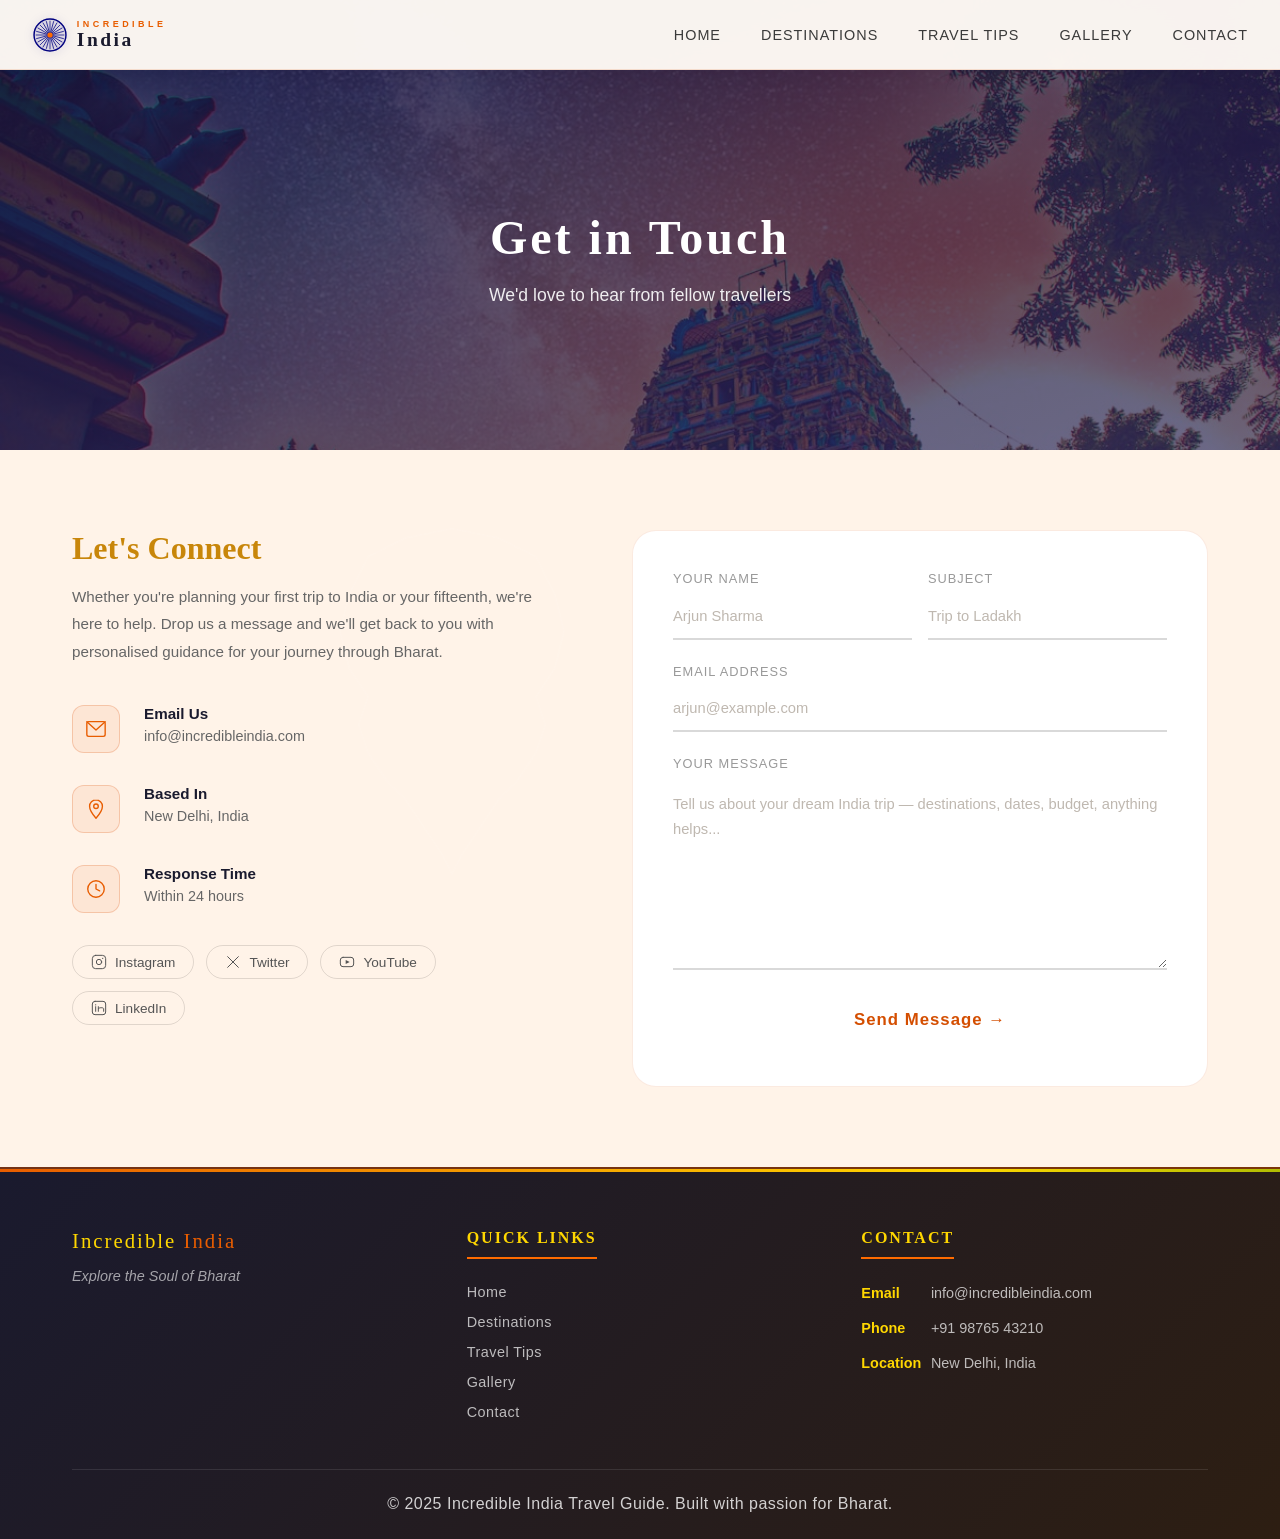
==== commit 1add0801: "Add animations, transitions, gallery images, fix blank grid spots" ====
--- a/contact.html
+++ b/contact.html
@@ -10,7 +10,7 @@
 <body>
 
 <nav class="navbar">
-  <div class="logo">Incredible <span class="logo-accent">India</span></div>
+  <a href="index.html" class="logo-brand"><svg class="logo-chakra" viewBox="0 0 44 44" xmlns="http://www.w3.org/2000/svg" width="36" height="36" aria-hidden="true"><circle cx="22" cy="22" r="19.5" fill="rgba(0,0,128,0.07)" stroke="#000080" stroke-width="1.8"/><g stroke="#000080" stroke-width="0.85"><line x1="22" y1="4.5" x2="22" y2="19.5" transform="rotate(0 22 22)"/><line x1="22" y1="4.5" x2="22" y2="19.5" transform="rotate(15 22 22)"/><line x1="22" y1="4.5" x2="22" y2="19.5" transform="rotate(30 22 22)"/><line x1="22" y1="4.5" x2="22" y2="19.5" transform="rotate(45 22 22)"/><line x1="22" y1="4.5" x2="22" y2="19.5" transform="rotate(60 22 22)"/><line x1="22" y1="4.5" x2="22" y2="19.5" transform="rotate(75 22 22)"/><line x1="22" y1="4.5" x2="22" y2="19.5" transform="rotate(90 22 22)"/><line x1="22" y1="4.5" x2="22" y2="19.5" transform="rotate(105 22 22)"/><line x1="22" y1="4.5" x2="22" y2="19.5" transform="rotate(120 22 22)"/><line x1="22" y1="4.5" x2="22" y2="19.5" transform="rotate(135 22 22)"/><line x1="22" y1="4.5" x2="22" y2="19.5" transform="rotate(150 22 22)"/><line x1="22" y1="4.5" x2="22" y2="19.5" transform="rotate(165 22 22)"/><line x1="22" y1="4.5" x2="22" y2="19.5" transform="rotate(180 22 22)"/><line x1="22" y1="4.5" x2="22" y2="19.5" transform="rotate(195 22 22)"/><line x1="22" y1="4.5" x2="22" y2="19.5" transform="rotate(210 22 22)"/><line x1="22" y1="4.5" x2="22" y2="19.5" transform="rotate(225 22 22)"/><line x1="22" y1="4.5" x2="22" y2="19.5" transform="rotate(240 22 22)"/><line x1="22" y1="4.5" x2="22" y2="19.5" transform="rotate(255 22 22)"/><line x1="22" y1="4.5" x2="22" y2="19.5" transform="rotate(270 22 22)"/><line x1="22" y1="4.5" x2="22" y2="19.5" transform="rotate(285 22 22)"/><line x1="22" y1="4.5" x2="22" y2="19.5" transform="rotate(300 22 22)"/><line x1="22" y1="4.5" x2="22" y2="19.5" transform="rotate(315 22 22)"/><line x1="22" y1="4.5" x2="22" y2="19.5" transform="rotate(330 22 22)"/><line x1="22" y1="4.5" x2="22" y2="19.5" transform="rotate(345 22 22)"/></g><circle cx="22" cy="22" r="3.2" fill="#FF6B00"/></svg><div class="logo-text-wrap"><span class="logo-top">Incredible</span><span class="logo-main">India</span></div></a>
   <ul class="nav-links" id="nav-links">
     <li><a href="index.html">Home</a></li>
     <li><a href="destinations.html">Destinations</a></li>
@@ -203,5 +203,87 @@
   </div>
 </footer>
 
+<script>
+(function(){
+  var io=new IntersectionObserver(function(entries){
+    entries.forEach(function(e){
+      if(e.isIntersecting){e.target.classList.add('in-view');io.unobserve(e.target);}
+    });
+  },{threshold:0.12});
+
+  document.querySelectorAll('.section-header,.footer,.contact-section').forEach(function(el){io.observe(el);});
+
+  document.querySelectorAll('.info-block').forEach(function(block,i){
+    block.style.opacity='0';
+    block.style.transform='translateX(-30px)';
+    block.style.transition='opacity 0.6s ease '+(i*0.12)+'s, transform 0.6s cubic-bezier(0.22,1,0.36,1) '+(i*0.12)+'s';
+    var obs=new IntersectionObserver(function(entries){
+      entries.forEach(function(e){
+        if(e.isIntersecting){
+          block.style.opacity='1';
+          block.style.transform='none';
+          obs.unobserve(block);
+        }
+      });
+    },{threshold:0.2});
+    obs.observe(block);
+  });
+
+  var formWrap=document.querySelector('.contact-form-wrap');
+  if(formWrap){
+    var fobs=new IntersectionObserver(function(entries){
+      entries.forEach(function(e){
+        if(e.isIntersecting){
+          formWrap.style.animation='fadeSlideRight 0.75s cubic-bezier(0.22,1,0.36,1) 0.15s both';
+          fobs.unobserve(formWrap);
+        }
+      });
+    },{threshold:0.15});
+    fobs.observe(formWrap);
+  }
+
+  document.querySelectorAll('.social-pill').forEach(function(pill,i){
+    pill.style.opacity='0';
+    pill.style.transform='translateY(16px)';
+    pill.style.transition='opacity 0.5s ease '+(0.3+i*0.08)+'s, transform 0.5s cubic-bezier(0.34,1.56,0.64,1) '+(0.3+i*0.08)+'s';
+    var obs=new IntersectionObserver(function(entries){
+      entries.forEach(function(e){
+        if(e.isIntersecting){
+          pill.style.opacity='1';
+          pill.style.transform='none';
+          obs.unobserve(pill);
+        }
+      });
+    },{threshold:0.3});
+    obs.observe(pill);
+  });
+
+  document.querySelectorAll('.btn').forEach(function(btn){
+    btn.addEventListener('click',function(ev){
+      var r=btn.getBoundingClientRect();
+      var d=document.createElement('span');
+      var s=Math.max(r.width,r.height);
+      d.className='btn-ripple';
+      d.style.cssText='width:'+s+'px;height:'+s+'px;left:'+(ev.clientX-r.left-s/2)+'px;top:'+(ev.clientY-r.top-s/2)+'px;';
+      btn.appendChild(d);
+      setTimeout(function(){d.remove();},700);
+    });
+  });
+
+  var nav=document.querySelector('.navbar');
+  window.addEventListener('scroll',function(){
+    nav.classList.toggle('scrolled',window.scrollY>60);
+  },{passive:true});
+
+  var burger=document.getElementById('burger-btn');
+  var links=document.querySelector('.nav-links');
+  if(burger&&links){
+    burger.addEventListener('click',function(){
+      burger.classList.toggle('burger-active');
+      links.classList.toggle('nav-open');
+    });
+  }
+})();
+</script>
 </body>
 </html>
--- a/css/style.css
+++ b/css/style.css
@@ -1,4 +1,4 @@
-﻿:root {
+:root {
   --saffron: #FF6B00;
   --deep-saffron: #E55A00;
   --india-green: #138808;
@@ -356,7 +356,7 @@
 .hero-bg {
   position: absolute;
   inset: 0;
-  background: linear-gradient(-45deg, #0f0c29, #302b63, #1a0a00, #24243e);
+  background: linear-gradient(-45deg, #0f0c29, #302b63, #0a1628, #24243e);
   background-size: 400% 400%;
   animation: gradientShift 15s ease infinite;
 }
@@ -2728,9 +2728,9 @@
     linear-gradient(-45deg,
       rgba(15, 12, 41, 0.88) 0%,
       rgba(48, 43, 99, 0.82) 35%,
-      rgba(26, 10, 0, 0.85) 65%,
+      rgba(24, 24, 62, 0.85) 65%,
       rgba(36, 36, 62, 0.88) 100%),
-    url('../images/rajasthan.jpg');
+    url('../images/hampi.jpg');
   background-size: 400% 400%, cover;
   background-position: 0% 50%, center;
   animation: gradientShift 15s ease infinite;
@@ -2738,8 +2738,8 @@
 
 .page-hero .hero-bg {
   background-image:
-    linear-gradient(180deg, rgba(255, 107, 0, 0.72) 0%, rgba(200, 60, 0, 0.85) 100%),
-    url('../images/hero-india.jpg');
+    linear-gradient(180deg, rgba(10, 10, 40, 0.60) 0%, rgba(10, 10, 40, 0.72) 100%),
+    url('../images/varanasi.jpg');
   background-size: cover;
   background-position: center;
   animation: none;
@@ -2800,10 +2800,10 @@
 .hero-bg {
   background-image:
     linear-gradient(160deg,
-      rgba(220, 55, 0, 0.78) 0%,
-      rgba(255, 120, 0, 0.65) 45%,
-      rgba(180, 10, 10, 0.78) 100%),
-    url('../images/rajasthan.jpg') !important;
+      rgba(15, 12, 41, 0.80) 0%,
+      rgba(48, 43, 99, 0.70) 45%,
+      rgba(24, 24, 62, 0.80) 100%),
+    url('../images/hampi.jpg') !important;
   background-size: 400% 400%, cover !important;
   background-position: 0% 50%, center top !important;
   animation: gradientShift 15s ease infinite !important;
@@ -3364,7 +3364,7 @@
   position: absolute;
   inset: 0;
   background-image:
-    linear-gradient(180deg, rgba(220, 55, 0, 0.82) 0%, rgba(180, 10, 10, 0.88) 100%),
+    linear-gradient(180deg, rgba(10, 10, 40, 0.72) 0%, rgba(10, 10, 40, 0.85) 100%),
     url('../images/hampi.jpg');
   background-size: cover;
   background-position: center;
@@ -3398,27 +3398,7 @@
   padding: 16px 44px;
 }
 
-.hero-bg {
-  background-image:
-    linear-gradient(160deg,
-      rgba(140, 40, 0, 0.72) 0%,
-      rgba(220, 100, 0, 0.60) 50%,
-      rgba(100, 10, 0, 0.78) 100%),
-    url('../images/hampi.jpg') !important;
-  background-size: cover, cover !important;
-  background-position: center, center !important;
-  animation: heroZoom 22s ease-in-out infinite alternate !important;
-}
-
-@keyframes heroZoom {
-  from {
-    transform: scale(1.00);
-  }
-
-  to {
-    transform: scale(1.08);
-  }
-}
+
 
 .card-art {
   position: relative;
@@ -3448,6 +3428,7 @@
   display: grid;
   grid-template-columns: repeat(4, 1fr);
   grid-auto-rows: 260px;
+  grid-auto-flow: dense;
   gap: 5px;
   margin-top: 2rem;
 }
@@ -3863,11 +3844,7 @@
   background-position: center !important;
 }
 
-.hero-bg {
-  background-image:
-    linear-gradient(160deg, rgba(140, 40, 0, 0.72) 0%, rgba(220, 100, 0, 0.60) 50%, rgba(100, 10, 0, 0.78) 100%),
-    url('../images/hampi.jpg') !important;
-}
+
 
 .section-header,
 .dest-card,
@@ -4542,4 +4519,932 @@
   .shooting-star {
     display: none;
   }
+}
+
+.logo-brand {
+  display: flex;
+  align-items: center;
+  gap: 0.55rem;
+  text-decoration: none;
+  cursor: pointer;
+  user-select: none;
+  flex-shrink: 0;
+}
+
+.logo-chakra {
+  flex-shrink: 0;
+  animation: logoChakraSpin 35s linear infinite;
+  filter: drop-shadow(0 1px 5px rgba(0,0,128,0.20));
+  transition: filter 0.3s ease;
+}
+
+.logo-brand:hover .logo-chakra {
+  animation-duration: 6s;
+  filter: drop-shadow(0 2px 8px rgba(255,107,0,0.35));
+}
+
+@keyframes logoChakraSpin {
+  from { transform: rotate(0deg); }
+  to   { transform: rotate(360deg); }
+}
+
+.logo-text-wrap {
+  display: flex;
+  flex-direction: column;
+  line-height: 1;
+  gap: 1px;
+}
+
+.logo-top {
+  font-family: 'Poppins', sans-serif;
+  font-size: 0.56rem;
+  letter-spacing: 3.5px;
+  text-transform: uppercase;
+  color: #E85D00 !important;
+  font-weight: 700;
+}
+
+.logo-main {
+  font-family: 'Cinzel', serif;
+  font-size: 1.22rem;
+  color: #1A1A2E !important;
+  letter-spacing: 2.5px;
+  font-weight: 700;
+  line-height: 1;
+}
+
+.logo-brand:hover .logo-main {
+  color: #000080 !important;
+}
+
+.will-reveal {
+  opacity: 0;
+  transform: translateY(32px);
+  transition: opacity 0.75s cubic-bezier(0.22, 1, 0.36, 1),
+              transform 0.75s cubic-bezier(0.22, 1, 0.36, 1);
+}
+
+.will-reveal.is-visible {
+  opacity: 1;
+  transform: none;
+}
+
+.navbar {
+  transition: height 0.35s ease, box-shadow 0.35s ease, background 0.35s ease;
+}
+
+.navbar.scrolled {
+  height: 56px !important;
+  box-shadow: 0 6px 30px rgba(0,0,0,0.14) !important;
+}
+
+.btn-ripple {
+  position: absolute;
+  border-radius: 50%;
+  background: rgba(255,255,255,0.28);
+  transform: scale(0);
+  animation: rippleWave 0.65s linear;
+  pointer-events: none;
+}
+
+@keyframes rippleWave {
+  to {
+    transform: scale(5);
+    opacity: 0;
+  }
+}
+
+.photo-strip-item {
+  transition: transform 0.4s cubic-bezier(0.34, 1.56, 0.64, 1),
+              box-shadow 0.4s ease,
+              filter 0.4s ease !important;
+  position: relative;
+  z-index: 1;
+}
+
+.photo-strip-item:hover {
+  transform: translateY(-12px) scale(1.06) !important;
+  box-shadow: 0 28px 60px rgba(0,0,0,0.3) !important;
+  filter: brightness(1.1) !important;
+  z-index: 2;
+}
+
+.tip-card {
+  transition: transform 0.4s cubic-bezier(0.34, 1.56, 0.64, 1),
+              box-shadow 0.4s ease,
+              border-color 0.4s ease !important;
+}
+
+.tip-card:hover {
+  transform: translateY(-10px) !important;
+  box-shadow: 0 24px 56px rgba(232,93,0,0.18) !important;
+}
+
+.info-block {
+  transition: transform 0.35s ease, box-shadow 0.35s ease !important;
+  border-radius: 10px;
+}
+
+.info-block:hover {
+  transform: translateX(8px) !important;
+  box-shadow: 0 8px 24px rgba(232,93,0,0.12) !important;
+}
+
+.footer-col {
+  transition: transform 0.35s ease;
+}
+
+.footer-links a {
+  transition: color 0.3s ease, padding-left 0.3s ease, letter-spacing 0.3s ease !important;
+}
+
+.footer-links a:hover {
+  letter-spacing: 0.8px !important;
+}
+
+.nav-links a {
+  transition: color 0.25s ease, letter-spacing 0.25s ease !important;
+}
+
+.nav-links a:hover {
+  letter-spacing: 1.2px !important;
+}
+
+.card-link {
+  transition: color 0.3s ease, gap 0.3s ease, letter-spacing 0.3s ease !important;
+}
+
+.card-link:hover {
+  letter-spacing: 1px !important;
+}
+
+.dest-tag {
+  transition: background 0.3s ease, transform 0.3s ease !important;
+}
+
+.dest-tag:hover {
+  transform: scale(1.04) !important;
+}
+
+.logo-brand {
+  transition: opacity 0.3s ease;
+}
+
+.logo-brand:hover {
+  opacity: 0.88;
+}
+
+.social-pill {
+  transition: transform 0.3s cubic-bezier(0.34, 1.56, 0.64, 1),
+              box-shadow 0.3s ease !important;
+}
+
+.social-pill:hover {
+  transform: translateY(-3px) scale(1.06) !important;
+  box-shadow: 0 8px 20px rgba(232,93,0,0.2) !important;
+}
+
+.gp {
+  transition: transform 0.4s ease !important;
+}
+
+.section-header h2 {
+  transition: letter-spacing 0.4s ease;
+}
+
+@keyframes fadeSlideUp {
+  from {
+    opacity: 0;
+    transform: translateY(24px);
+  }
+  to {
+    opacity: 1;
+    transform: none;
+  }
+}
+
+@keyframes fadeSlideLeft {
+  from {
+    opacity: 0;
+    transform: translateX(-28px);
+  }
+  to {
+    opacity: 1;
+    transform: none;
+  }
+}
+
+@keyframes fadeSlideRight {
+  from {
+    opacity: 0;
+    transform: translateX(28px);
+  }
+  to {
+    opacity: 1;
+    transform: none;
+  }
+}
+
+@keyframes scaleIn {
+  from {
+    opacity: 0;
+    transform: scale(0.90);
+  }
+  to {
+    opacity: 1;
+    transform: scale(1);
+  }
+}
+
+@media (prefers-reduced-motion: reduce) {
+  .will-reveal {
+    opacity: 1;
+    transform: none;
+    transition: none;
+  }
+  .logo-chakra {
+    animation: none;
+  }
+  .photo-strip-item,
+  .tip-card,
+  .dest-card {
+    transition: none !important;
+  }
+}
+
+.sr {
+  opacity: 0;
+  transition: opacity 0.75s cubic-bezier(0.22,1,0.36,1),
+              transform 0.75s cubic-bezier(0.22,1,0.36,1);
+}
+
+.sr.sr-up     { transform: translateY(40px); }
+.sr.sr-down   { transform: translateY(-40px); }
+.sr.sr-left   { transform: translateX(-48px); }
+.sr.sr-right  { transform: translateX(48px); }
+.sr.sr-scale  { transform: scale(0.88); }
+.sr.sr-rotate { transform: rotate(-4deg) scale(0.92); }
+
+.sr.sr-d1 { transition-delay: 0.08s; }
+.sr.sr-d2 { transition-delay: 0.16s; }
+.sr.sr-d3 { transition-delay: 0.24s; }
+.sr.sr-d4 { transition-delay: 0.32s; }
+.sr.sr-d5 { transition-delay: 0.40s; }
+.sr.sr-d6 { transition-delay: 0.48s; }
+.sr.sr-d7 { transition-delay: 0.56s; }
+.sr.sr-d8 { transition-delay: 0.64s; }
+.sr.sr-d9 { transition-delay: 0.72s; }
+.sr.sr-d10{ transition-delay: 0.80s; }
+
+.sr.in-view {
+  opacity: 1;
+  transform: none;
+}
+
+@keyframes pageEnter {
+  from { opacity: 0; transform: translateY(18px); }
+  to   { opacity: 1; transform: none; }
+}
+
+body {
+  animation: pageEnter 0.55s cubic-bezier(0.22,1,0.36,1) both;
+}
+
+@keyframes navSlideDown {
+  from { opacity: 0; transform: translateY(-100%); }
+  to   { opacity: 1; transform: translateY(0); }
+}
+
+.navbar {
+  animation: navSlideDown 0.55s cubic-bezier(0.22,1,0.36,1) both;
+}
+
+.nav-links li {
+  animation: fadeSlideUp 0.5s cubic-bezier(0.22,1,0.36,1) both;
+}
+.nav-links li:nth-child(1) { animation-delay: 0.08s; }
+.nav-links li:nth-child(2) { animation-delay: 0.14s; }
+.nav-links li:nth-child(3) { animation-delay: 0.20s; }
+.nav-links li:nth-child(4) { animation-delay: 0.26s; }
+.nav-links li:nth-child(5) { animation-delay: 0.32s; }
+
+.navbar.scrolled .logo-chakra {
+  filter: drop-shadow(0 2px 10px rgba(255,107,0,0.45));
+}
+
+.logo-brand:hover .logo-top {
+  letter-spacing: 5px;
+  transition: letter-spacing 0.4s ease;
+}
+
+@keyframes underlineGrow {
+  from { width: 0; }
+  to   { width: 100%; }
+}
+
+.nav-links a:hover::after {
+  animation: underlineGrow 0.3s ease forwards;
+  width: 100%;
+}
+
+@keyframes pulseRing {
+  0%   { transform: scale(1);   opacity: 0.7; }
+  70%  { transform: scale(1.9); opacity: 0; }
+  100% { transform: scale(1.9); opacity: 0; }
+}
+
+.btn-primary::after {
+  content: '';
+  position: absolute;
+  inset: 0;
+  border-radius: inherit;
+  border: 2px solid rgba(255,255,255,0.35);
+  opacity: 0;
+  transition: opacity 0.3s ease;
+  pointer-events: none;
+}
+
+.btn-primary:hover::after {
+  opacity: 1;
+  animation: pulseRing 1s cubic-bezier(0.215,0.61,0.355,1) infinite;
+}
+
+@keyframes shimmerSlide {
+  0%   { background-position: -200% center; }
+  100% { background-position:  200% center; }
+}
+
+.section-tag {
+  background: linear-gradient(90deg, #E85D00 0%, #FFD700 50%, #E85D00 100%);
+  background-size: 200% auto;
+  -webkit-background-clip: text;
+  -webkit-text-fill-color: transparent;
+  background-clip: text;
+  animation: shimmerSlide 4s linear infinite;
+  border-bottom: none;
+  font-weight: 700;
+}
+
+.section-header h2 {
+  position: relative;
+}
+
+.section-header h2::after {
+  content: '';
+  position: absolute;
+  left: 50%;
+  bottom: -10px;
+  transform: translateX(-50%);
+  width: 0;
+  height: 3px;
+  background: linear-gradient(90deg, #E85D00, #FFD700);
+  border-radius: 3px;
+  transition: width 0.9s cubic-bezier(0.22,1,0.36,1);
+}
+
+.section-header.in-view h2::after,
+.section-header h2.line-grow::after {
+  width: 80px;
+}
+
+.dest-card {
+  position: relative;
+}
+
+.dest-card::before {
+  content: '';
+  position: absolute;
+  inset: 0;
+  border-radius: 20px;
+  background: radial-gradient(circle at var(--mx,50%) var(--my,50%),
+    rgba(232,93,0,0.12) 0%,
+    transparent 65%);
+  opacity: 0;
+  transition: opacity 0.4s ease;
+  pointer-events: none;
+  z-index: 0;
+}
+
+.dest-card:hover::before {
+  opacity: 1;
+}
+
+.card-art img {
+  transition: transform 0.65s cubic-bezier(0.22,1,0.36,1),
+              filter 0.65s ease !important;
+}
+
+.dest-card:hover .card-art img {
+  transform: scale(1.09) !important;
+  filter: brightness(1.05) saturate(1.15) !important;
+}
+
+.card-info h3 {
+  transition: color 0.3s ease, letter-spacing 0.3s ease;
+}
+
+.dest-card:hover .card-info h3 {
+  letter-spacing: 0.5px;
+  color: #E85D00 !important;
+}
+
+.card-link span {
+  transition: transform 0.35s cubic-bezier(0.34,1.56,0.64,1);
+}
+
+.card-link:hover span {
+  transform: translateX(8px) !important;
+}
+
+@keyframes destBlockRevealLeft {
+  from { opacity: 0; transform: translateX(-50px); }
+  to   { opacity: 1; transform: none; }
+}
+
+@keyframes destBlockRevealRight {
+  from { opacity: 0; transform: translateX(50px); }
+  to   { opacity: 1; transform: none; }
+}
+
+.dest-block.in-view .dest-visual {
+  animation: destBlockRevealLeft 0.8s cubic-bezier(0.22,1,0.36,1) both;
+}
+
+.dest-block--reverse.in-view .dest-visual {
+  animation: destBlockRevealRight 0.8s cubic-bezier(0.22,1,0.36,1) both;
+}
+
+.dest-block.in-view .dest-details {
+  animation: destBlockRevealRight 0.8s cubic-bezier(0.22,1,0.36,1) 0.12s both;
+}
+
+.dest-block--reverse.in-view .dest-details {
+  animation: destBlockRevealLeft 0.8s cubic-bezier(0.22,1,0.36,1) 0.12s both;
+}
+
+.dest-visual {
+  transition: box-shadow 0.4s ease;
+  overflow: hidden;
+}
+
+.dest-visual:hover {
+  box-shadow: 0 32px 72px rgba(0,0,0,0.35) !important;
+}
+
+.dest-visual::before {
+  content: '';
+  position: absolute;
+  inset: 0;
+  background: linear-gradient(to bottom,
+    transparent 50%,
+    rgba(0,0,0,0.5) 100%);
+  z-index: 1;
+  transition: opacity 0.4s ease;
+}
+
+.dest-city-name {
+  transition: letter-spacing 0.4s ease, opacity 0.4s ease !important;
+}
+
+.dest-visual:hover .dest-city-name {
+  letter-spacing: 8px !important;
+  opacity: 1 !important;
+}
+
+.dest-tag {
+  animation: fadeSlideUp 0.5s ease both;
+  animation-play-state: paused;
+}
+
+.dest-block.in-view .dest-tag {
+  animation-play-state: running;
+}
+
+.dest-meta {
+  opacity: 0;
+  transform: translateY(16px);
+  transition: opacity 0.6s ease 0.3s, transform 0.6s ease 0.3s;
+}
+
+.dest-block.in-view .dest-meta {
+  opacity: 1;
+  transform: none;
+}
+
+.meta-item {
+  transition: transform 0.35s cubic-bezier(0.34,1.56,0.64,1),
+              box-shadow 0.35s ease;
+}
+
+.meta-item:hover {
+  transform: translateY(-4px) scale(1.03);
+  box-shadow: 0 8px 24px rgba(232,93,0,0.15);
+}
+
+.dest-attractions li {
+  transition: padding-left 0.3s ease, color 0.3s ease;
+}
+
+.dest-attractions li:hover {
+  padding-left: 2rem !important;
+  color: #C04A00 !important;
+}
+
+.food-tags span {
+  transition: transform 0.3s cubic-bezier(0.34,1.56,0.64,1),
+              box-shadow 0.3s ease,
+              background 0.3s ease !important;
+}
+
+.food-tags span:hover {
+  transform: translateY(-3px) scale(1.07);
+  box-shadow: 0 6px 18px rgba(232,93,0,0.22);
+  background: #FFD0A0 !important;
+}
+
+.dest-story {
+  transition: border-left-width 0.4s ease, padding-left 0.4s ease;
+}
+
+.dest-story:hover {
+  border-left-width: 5px !important;
+  padding-left: 1.3rem !important;
+}
+
+.tip-card {
+  position: relative;
+  overflow: hidden;
+}
+
+.tip-card::after {
+  content: '';
+  position: absolute;
+  top: 0;
+  left: -100%;
+  width: 60%;
+  height: 100%;
+  background: linear-gradient(
+    105deg,
+    transparent 0%,
+    rgba(232,93,0,0.07) 50%,
+    transparent 100%
+  );
+  transition: left 0.6s ease;
+  pointer-events: none;
+}
+
+.tip-card:hover::after {
+  left: 150%;
+}
+
+.tip-icon-wrap {
+  transition: transform 0.4s cubic-bezier(0.34,1.56,0.64,1),
+              background 0.3s ease !important;
+}
+
+.tip-card:hover .tip-icon-wrap {
+  transform: rotate(-8deg) scale(1.12);
+  background: rgba(232,93,0,0.16) !important;
+}
+
+.tip-icon {
+  transition: stroke 0.3s ease;
+}
+
+.tip-card:hover .tip-icon {
+  stroke: #C04A00 !important;
+}
+
+.tip-list li {
+  transition: padding-left 0.3s ease, color 0.3s ease,
+              border-bottom-color 0.3s ease !important;
+}
+
+.tip-list li:hover {
+  padding-left: 1.8rem !important;
+  color: #C04A00 !important;
+}
+
+.tip-list li::before {
+  transition: transform 0.3s ease;
+}
+
+.tip-list li:hover::before {
+  transform: translateX(3px);
+}
+
+@keyframes galleryItemReveal {
+  from { opacity: 0; transform: scale(0.92) translateY(20px); }
+  to   { opacity: 1; transform: scale(1) translateY(0); }
+}
+
+.gp {
+  transition: transform 0.45s cubic-bezier(0.34,1.56,0.64,1),
+              box-shadow 0.45s ease !important;
+}
+
+.gp:hover {
+  transform: scale(1.03) translateY(-6px) !important;
+  box-shadow: 0 24px 56px rgba(0,0,0,0.28) !important;
+  z-index: 2;
+}
+
+.gp img {
+  transition: transform 0.6s cubic-bezier(0.22,1,0.36,1),
+              filter 0.6s ease !important;
+}
+
+.gp:hover img {
+  transform: scale(1.1) !important;
+  filter: brightness(1.05) saturate(1.3) !important;
+}
+
+.gp-caption {
+  transition: transform 0.45s cubic-bezier(0.22,1,0.36,1),
+              opacity 0.45s ease !important;
+}
+
+.gp-caption h4 {
+  transition: letter-spacing 0.4s ease;
+}
+
+.gp:hover .gp-caption h4 {
+  letter-spacing: 1px;
+}
+
+.photo-strip-item:hover img {
+  transform: scale(1.1) !important;
+  filter: brightness(1.05) saturate(1.3) !important;
+}
+
+.strip-label {
+  transition: transform 0.4s cubic-bezier(0.22,1,0.36,1),
+              letter-spacing 0.4s ease !important;
+}
+
+.photo-strip-item:hover .strip-label {
+  letter-spacing: 1.5px;
+}
+
+@keyframes ctaPulse {
+  0%,100% { opacity: 0.6; transform: scale(1); }
+  50%      { opacity: 1;   transform: scale(1.04); }
+}
+
+.cta-section .cta-bg {
+  animation: ctaPulse 12s ease-in-out infinite;
+  will-change: transform, opacity;
+}
+
+.cta-section h2 {
+  animation: heroFadeUp 0.9s ease 0.15s both;
+}
+
+.cta-section p {
+  animation: heroFadeUp 0.9s ease 0.35s both;
+}
+
+.cta-section .btn {
+  animation: heroFadeUp 0.9s ease 0.55s both;
+}
+
+@keyframes quoteReveal {
+  from { opacity: 0; transform: translateY(30px) skewY(2deg); }
+  to   { opacity: 1; transform: none; }
+}
+
+.quote-section blockquote {
+  animation: none;
+}
+
+.quote-section.in-view blockquote {
+  animation: quoteReveal 1s cubic-bezier(0.22,1,0.36,1) both;
+}
+
+.quote-section cite {
+  opacity: 0;
+  transform: translateY(12px);
+  transition: opacity 0.6s ease 0.5s, transform 0.6s ease 0.5s;
+}
+
+.quote-section.in-view cite {
+  opacity: 1;
+  transform: none;
+}
+
+.footer {
+  position: relative;
+  overflow: hidden;
+}
+
+.footer::before {
+  content: '';
+  position: absolute;
+  top: 0;
+  left: 0;
+  right: 0;
+  height: 3px;
+  background: linear-gradient(90deg, #E85D00, #FFD700, #138808, #000080, #E85D00);
+  background-size: 300% 100%;
+  animation: shimmerSlide 6s linear infinite;
+}
+
+.footer-col {
+  opacity: 0;
+  transform: translateY(24px);
+  transition: opacity 0.65s ease, transform 0.65s ease;
+}
+
+.footer.in-view .footer-col:nth-child(1) { opacity:1; transform:none; transition-delay:0.1s; }
+.footer.in-view .footer-col:nth-child(2) { opacity:1; transform:none; transition-delay:0.22s; }
+.footer.in-view .footer-col:nth-child(3) { opacity:1; transform:none; transition-delay:0.34s; }
+
+.footer-logo {
+  transition: letter-spacing 0.4s ease;
+}
+
+.footer-logo:hover {
+  letter-spacing: 3px;
+}
+
+.footer-links a {
+  position: relative;
+  display: inline-block;
+}
+
+.footer-links a::before {
+  content: '';
+  position: absolute;
+  left: 0;
+  bottom: -2px;
+  width: 0;
+  height: 1px;
+  background: #E85D00;
+  transition: width 0.35s ease;
+}
+
+.footer-links a:hover::before {
+  width: 100%;
+}
+
+.contact-form-wrap {
+  transition: box-shadow 0.4s ease, transform 0.4s ease;
+}
+
+.contact-form-wrap:focus-within {
+  box-shadow: 0 20px 60px rgba(232,93,0,0.14);
+  transform: translateY(-4px);
+}
+
+.form-group input,
+.form-group textarea {
+  transition: border-bottom-color 0.35s ease,
+              background 0.35s ease !important;
+}
+
+.form-group input:focus,
+.form-group textarea:focus {
+  background: rgba(232,93,0,0.03) !important;
+}
+
+.form-group label {
+  transition: color 0.3s ease, letter-spacing 0.3s ease !important;
+}
+
+.form-group:focus-within label {
+  color: #E85D00 !important;
+  letter-spacing: 1.5px;
+}
+
+.btn-submit {
+  transition: transform 0.4s cubic-bezier(0.34,1.56,0.64,1),
+              box-shadow 0.4s ease !important;
+}
+
+.btn-submit:hover {
+  transform: translateY(-5px) scale(1.02) !important;
+  box-shadow: 0 20px 50px rgba(232,93,0,0.4) !important;
+}
+
+.info-icon {
+  transition: transform 0.4s cubic-bezier(0.34,1.56,0.64,1),
+              background 0.3s ease !important;
+}
+
+.info-block:hover .info-icon {
+  transform: rotate(-10deg) scale(1.15);
+  background: rgba(232,93,0,0.18) !important;
+}
+
+.info-block h4 {
+  transition: color 0.3s ease, letter-spacing 0.3s ease;
+}
+
+.info-block:hover h4 {
+  color: #E85D00 !important;
+  letter-spacing: 0.5px;
+}
+
+.page-hero-content h1 {
+  animation: heroFadeUp 0.9s cubic-bezier(0.22,1,0.36,1) 0.25s both;
+}
+
+.page-hero-content p {
+  animation: heroFadeUp 0.9s cubic-bezier(0.22,1,0.36,1) 0.45s both;
+}
+
+.page-anim-balloon {
+  filter: drop-shadow(0 10px 28px rgba(71,118,230,0.35));
+}
+
+.page-anim-suitcase {
+  filter: drop-shadow(0 8px 20px rgba(17,153,142,0.35));
+}
+
+.stars-layer .star:nth-child(odd) {
+  animation-direction: alternate;
+}
+
+.hero-content .btn-primary {
+  position: relative;
+}
+
+@keyframes btnEntrancePrimary {
+  from { opacity: 0; transform: translateX(-20px); }
+  to   { opacity: 1; transform: none; }
+}
+
+@keyframes btnEntranceOutline {
+  from { opacity: 0; transform: translateX(20px); }
+  to   { opacity: 1; transform: none; }
+}
+
+.hero-buttons .btn-primary {
+  animation: btnEntrancePrimary 0.7s ease 0.85s both;
+}
+
+.hero-buttons .btn-outline {
+  animation: btnEntranceOutline 0.7s ease 0.95s both;
+}
+
+.stat-item {
+  transition: transform 0.4s cubic-bezier(0.34,1.56,0.64,1);
+}
+
+.stat-item:hover {
+  transform: translateY(-6px) scale(1.05);
+}
+
+.stat-number {
+  transition: color 0.3s ease, text-shadow 0.3s ease;
+}
+
+.stat-item:hover .stat-number {
+  text-shadow: 0 0 20px rgba(255,224,130,0.6);
+}
+
+@keyframes countUp {
+  from { opacity: 0; transform: translateY(10px); }
+  to   { opacity: 1; transform: none; }
+}
+
+.hero-stats.in-view .stat-item {
+  animation: countUp 0.6s ease both;
+}
+
+.hero-stats.in-view .stat-item:nth-child(1) { animation-delay: 0.1s; }
+.hero-stats.in-view .stat-item:nth-child(2) { animation-delay: 0.22s; }
+.hero-stats.in-view .stat-item:nth-child(3) { animation-delay: 0.34s; }
+
+.burger span {
+  transition: transform 0.35s cubic-bezier(0.34,1.56,0.64,1),
+              opacity 0.3s ease,
+              background 0.3s ease !important;
+}
+
+.burger:hover span {
+  background: #E85D00 !important;
+}
+
+.burger:hover span:nth-child(1) {
+  transform: translateX(4px);
+}
+
+.burger:hover span:nth-child(3) {
+  transform: translateX(-4px);
+}
+
+@media (prefers-reduced-motion: reduce) {
+  .sr,
+  .dest-col,
+  .tip-card,
+  .gp,
+  .footer-col,
+  .dest-meta,
+  .quote-section cite {
+    opacity: 1 !important;
+    transform: none !important;
+    transition: none !important;
+    animation: none !important;
+  }
 }
